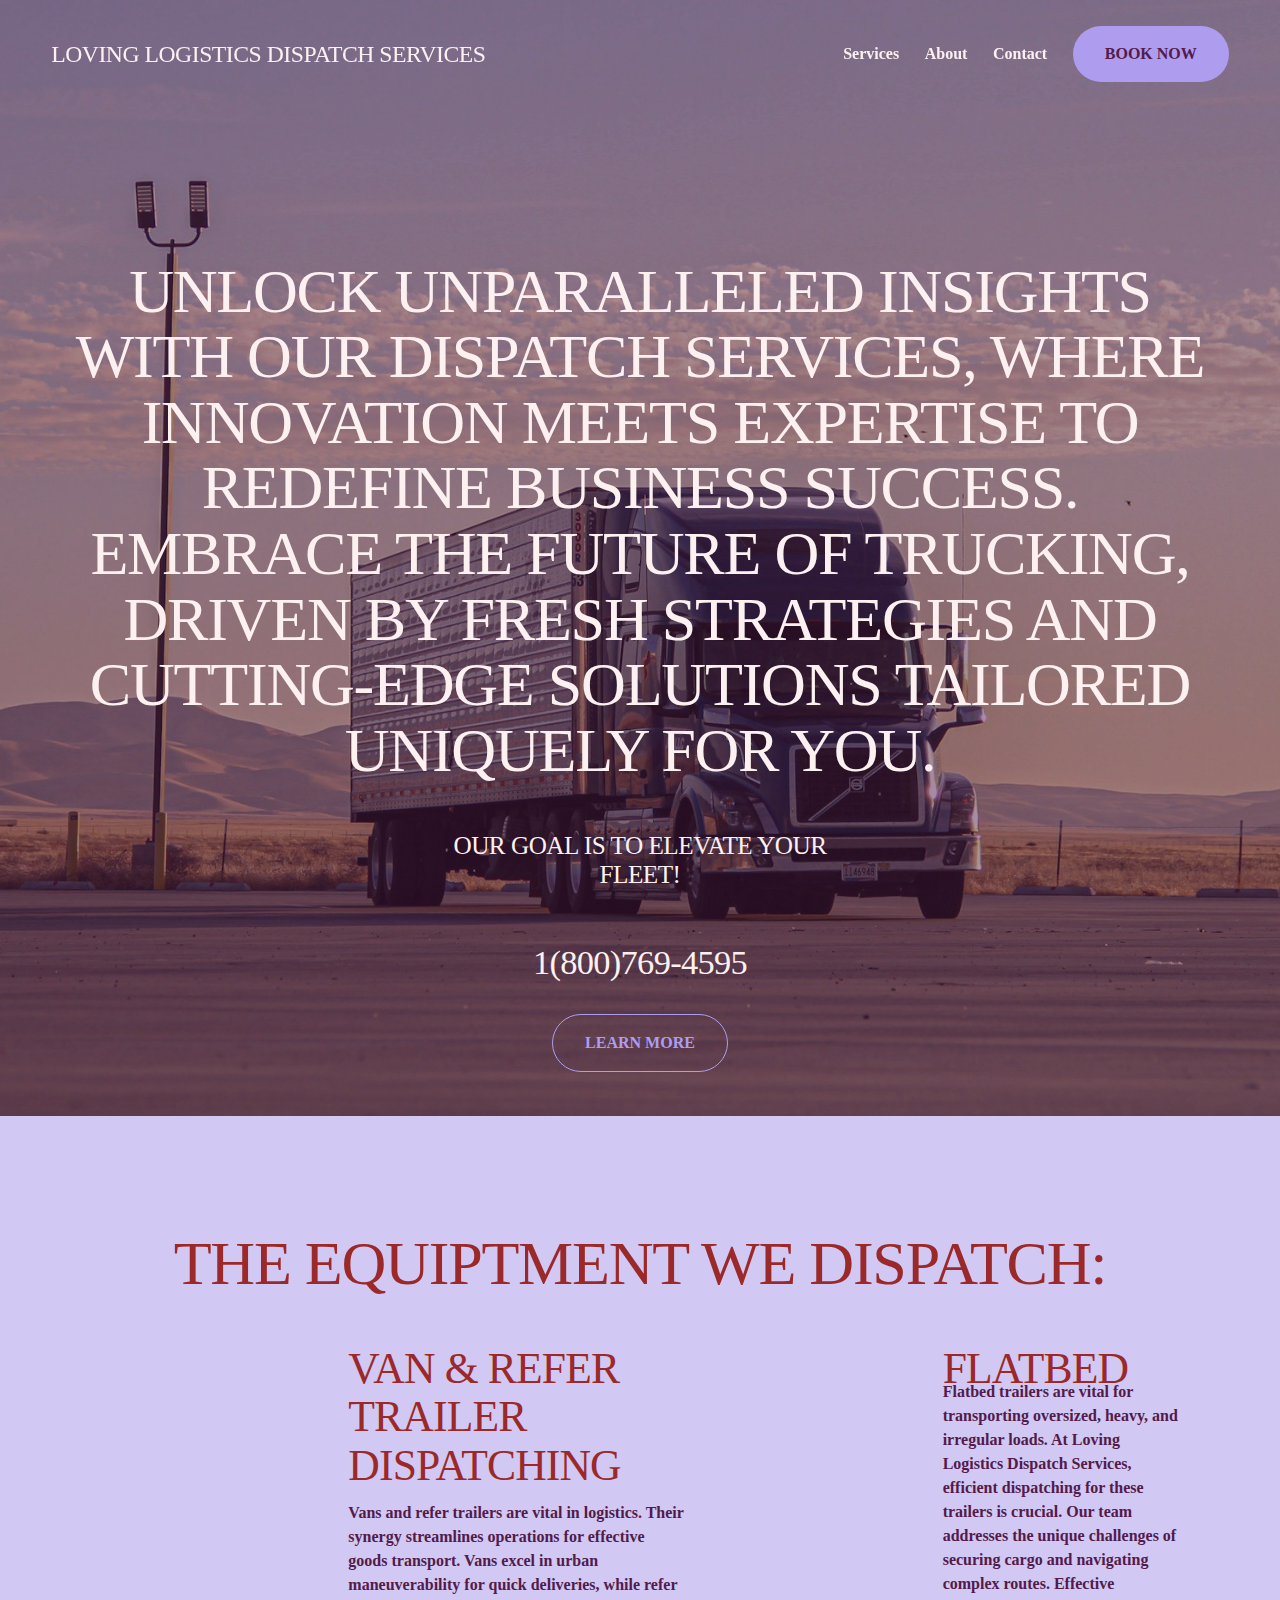
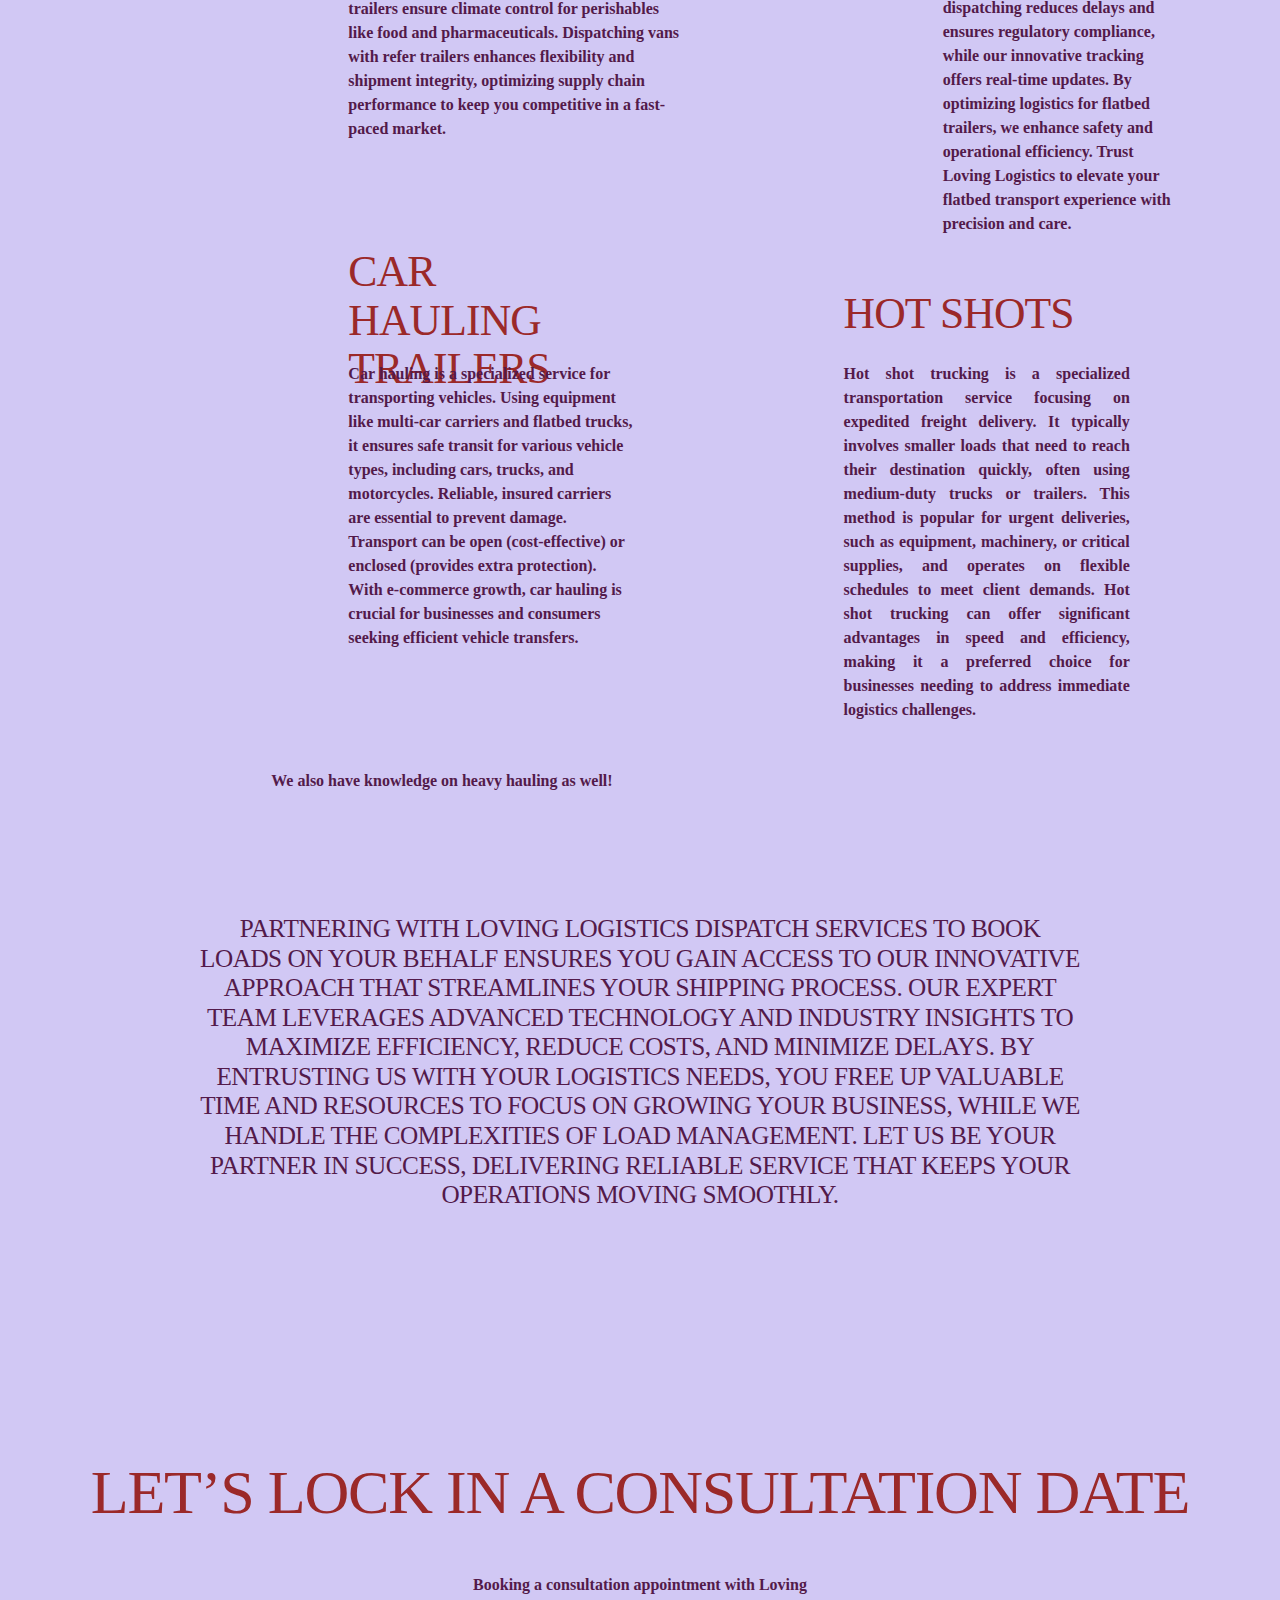
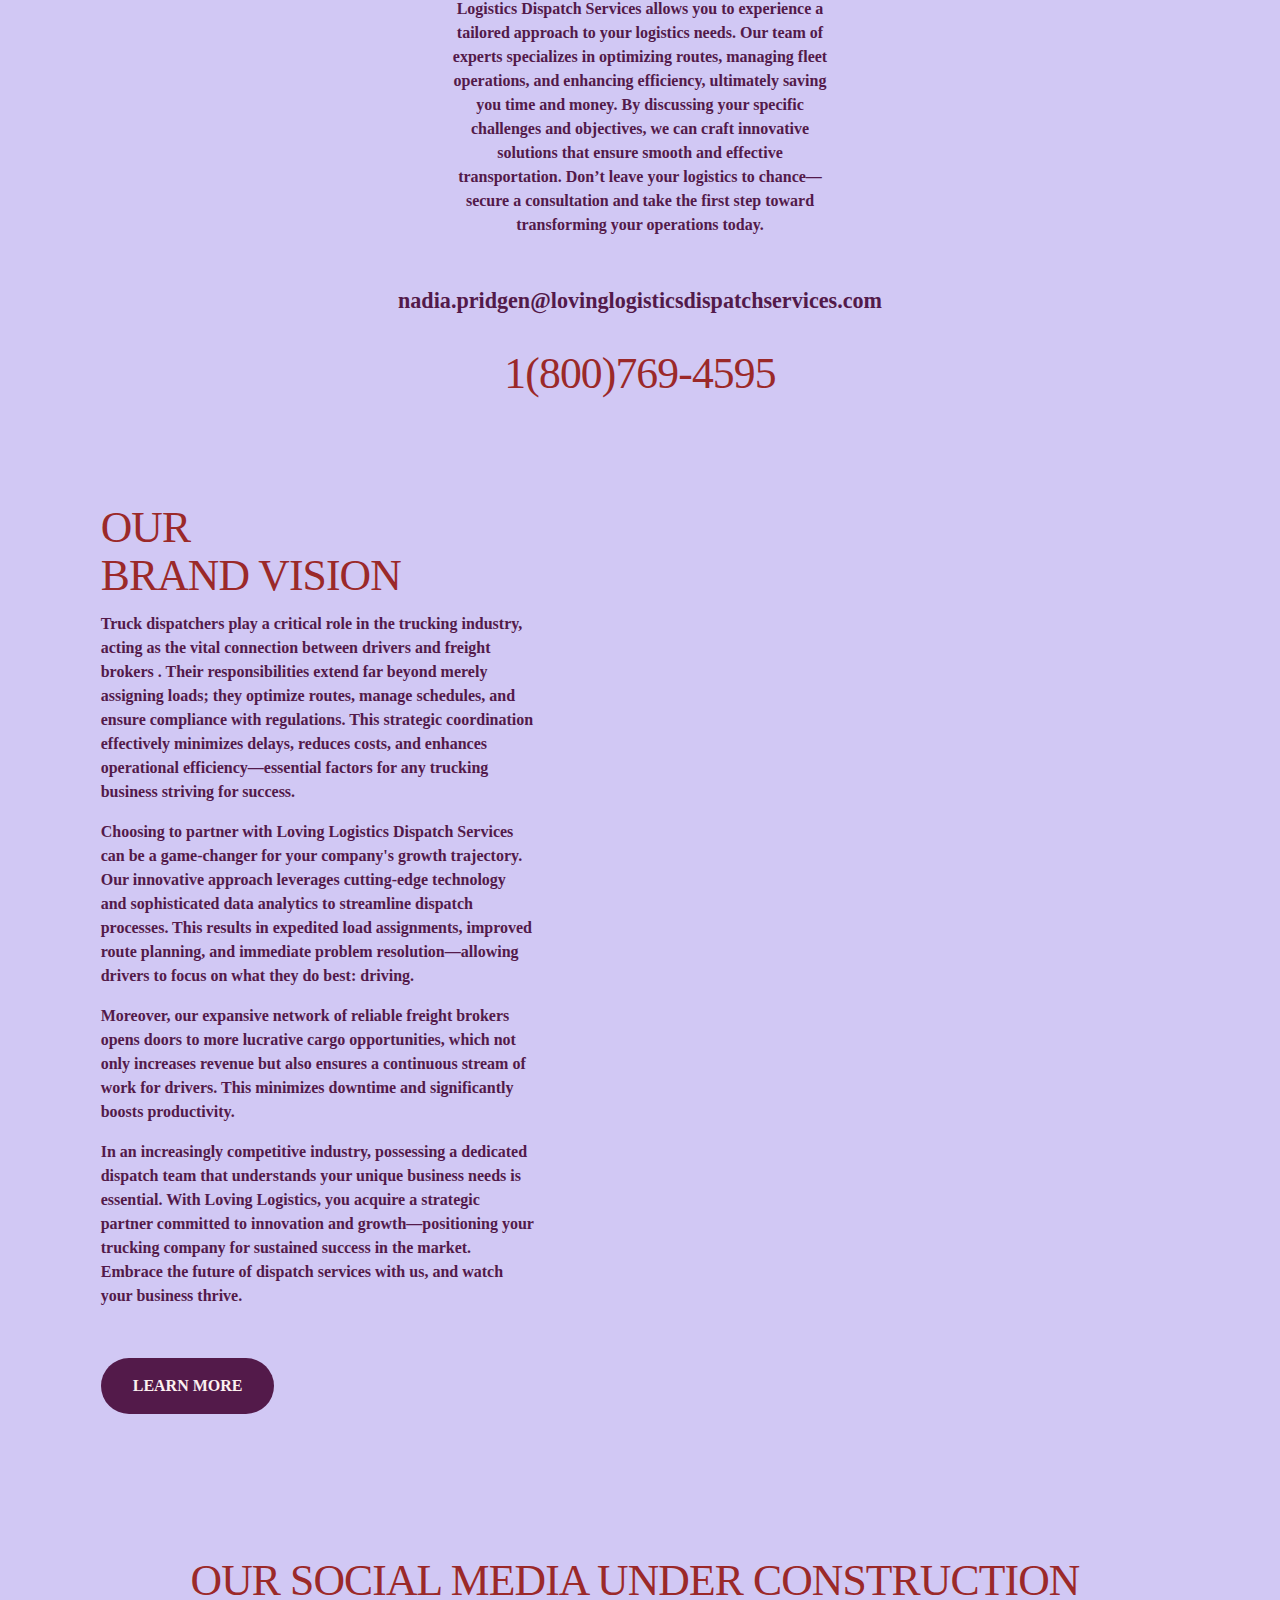
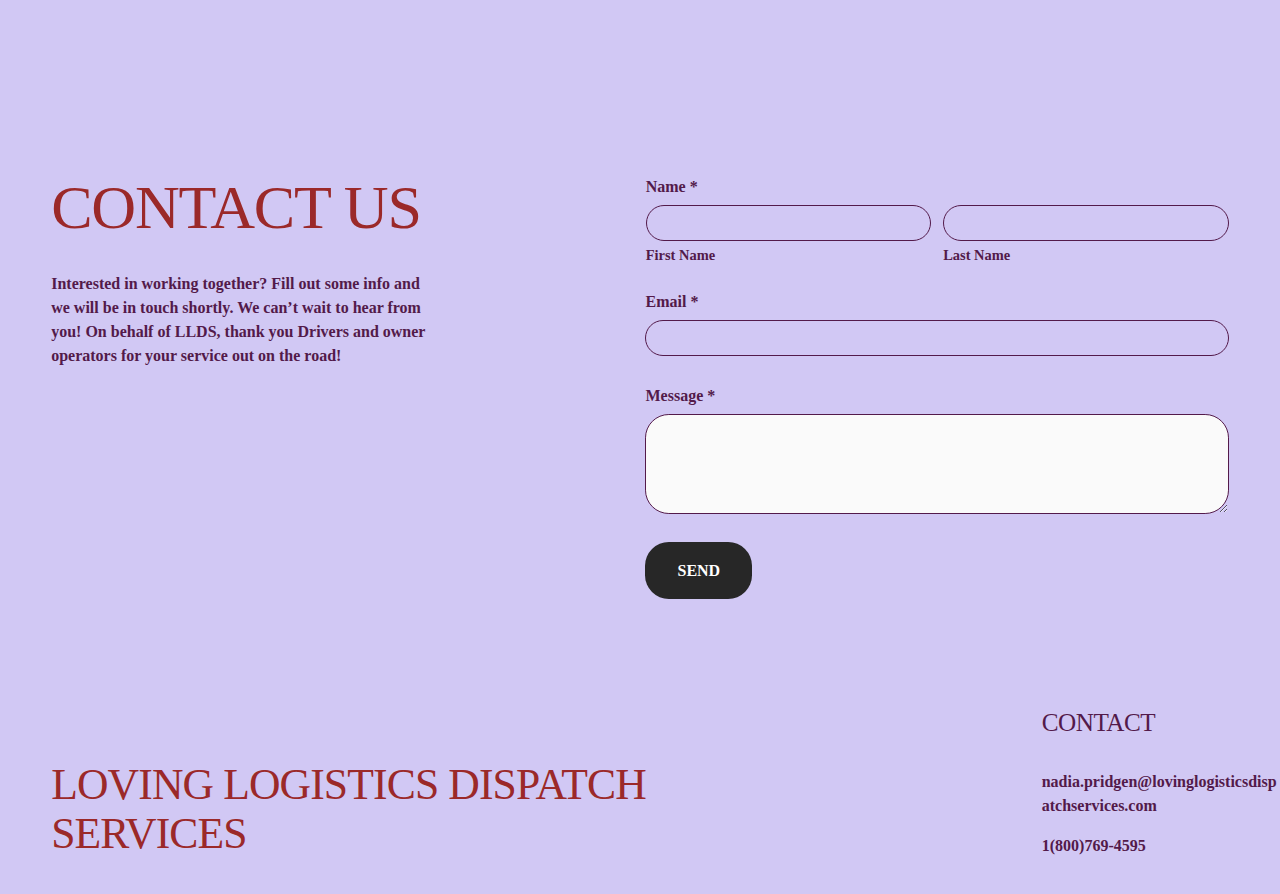
==== index.html @ 5973dc6e "loving logisitcs github pages deployment" ====
﻿<!doctype html>
<html xmlns:og="http://opengraphprotocol.org/schema/" xmlns:fb="http://www.facebook.com/2008/fbml" lang="en-US">
  <head>
    <meta http-equiv="X-UA-Compatible" content="IE=edge,chrome=1">
    <meta name="viewport" content="width=device-width, initial-scale=1">
    <!-- This is Squarespace. --><!-- lovinglogisticsds -->
<!-- Removed by WebCopy --><!--<base href="">--><!-- Removed by WebCopy -->
<meta charset="utf-8">
<title>Elevate your Fleet with Loving Logistics Dispatch Services! Schedule your free consultation today!</title>
<!-- <meta http-equiv="Accept-CH" content="Sec-CH-UA-Platform-Version, Sec-CH-UA-Model"><link rel="icon" type="image/x-icon" href="universal/default-favicon.ico"> -->
<link rel="canonical" href="index.htm">
<meta property="og:site_name" content="Loving Logistics Dispatch Services">
<meta property="og:title" content="Elevate your Fleet with Loving Logistics Dispatch Services! Schedule your free consultation today!">
<meta property="og:url" content="https://www.lovinglogisticsdispatchservices.com">
<meta property="og:type" content="website">
<meta property="og:description" content="North Carolina based freight agent. GROW YOUR FLEET WITH PEACE OF MIND! Dispatching for: vans, refer, flatbeds, hot shots, rgn, DD, LB, car haulers, and box trucks. LO's: Charlotte Truck dispatcher, Raleigh dispatcher, Atlanta dispatcher, Nashville dispatcher, Chicago dispatcher, Memphis dispatcher.">
<meta itemprop="name" content="Elevate your Fleet with Loving Logistics Dispatch Services! Schedule your free consultation today!">
<meta itemprop="url" content="https://www.lovinglogisticsdispatchservices.com">
<meta itemprop="description" content="North Carolina based freight agent. GROW YOUR FLEET WITH PEACE OF MIND! Dispatching for: vans, refer, flatbeds, hot shots, rgn, DD, LB, car haulers, and box trucks. LO's: Charlotte Truck dispatcher, Raleigh dispatcher, Atlanta dispatcher, Nashville dispatcher, Chicago dispatcher, Memphis dispatcher.">
<meta name="twitter:title" content="Elevate your Fleet with Loving Logistics Dispatch Services! Schedule your free consultation today!">
<meta name="twitter:url" content="https://www.lovinglogisticsdispatchservices.com">
<meta name="twitter:card" content="summary">
<meta name="twitter:description" content="North Carolina based freight agent. GROW YOUR FLEET WITH PEACE OF MIND! Dispatching for: vans, refer, flatbeds, hot shots, rgn, DD, LB, car haulers, and box trucks. LO's: Charlotte Truck dispatcher, Raleigh dispatcher, Atlanta dispatcher, Nashville dispatcher, Chicago dispatcher, Memphis dispatcher.">
<meta name="description" content="North Carolina based freight agent. GROW YOUR FLEET WITH PEACE OF MIND! 
Dispatching for: vans, refer, flatbeds, hot shots, rgn, DD, LB, car 
haulers, and box trucks. LO's: Charlotte Truck dispatcher, Raleigh 
dispatcher, Atlanta dispatcher, Nashville dispatcher, Chicago dispatcher, 
Memphis dispatcher. Cleveland dispatcher, Greensboro dispatcher. For Owner 
Operators who want to maximize their profit!">
<link rel="preconnect" href="index-1.htm">
<link rel="preconnect" href="https://fonts.gstatic.com" crossorigin="">
<link rel="stylesheet" type="text/css" href="css2?family=Archivo+Black:wght@400&family=Space+Grotesk:wght@600;700">
<script type="text/javascript" crossorigin="anonymous" defer="true" nomodule="nomodule" src="%40sqs/polyfiller/1.6/legacy.js"></script>
<script type="text/javascript" crossorigin="anonymous" defer="true" src="%40sqs/polyfiller/1.6/modern.js"></script>
<script type="text/javascript">SQUARESPACE_ROLLUPS = {};</script>
<script>(function(rollups, name) { if (!rollups[name]) { rollups[name] = {}; } rollups[name].js = ["//assets.squarespace.com/universal/scripts-compressed/extract-css-runtime-e5e5dba77ebf0534-min.en-US.js"]; })(SQUARESPACE_ROLLUPS, 'squarespace-extract_css_runtime');</script>
<script crossorigin="anonymous" src="universal/scripts-compressed/extract-css-runtime-e5e5dba77ebf0534-min.en-US.js" defer=""></script><script>(function(rollups, name) { if (!rollups[name]) { rollups[name] = {}; } rollups[name].js = ["//assets.squarespace.com/universal/scripts-compressed/extract-css-moment-js-vendor-b60fc53b12f6d6c5-min.en-US.js"]; })(SQUARESPACE_ROLLUPS, 'squarespace-extract_css_moment_js_vendor');</script>
<script crossorigin="anonymous" src="universal/scripts-compressed/extract-css-moment-js-vendor-b60fc53b12f6d6c5-min.en-US.js" defer=""></script><script>(function(rollups, name) { if (!rollups[name]) { rollups[name] = {}; } rollups[name].js = ["//assets.squarespace.com/universal/scripts-compressed/cldr-resource-pack-762484dbd1ea8f81-min.en-US.js"]; })(SQUARESPACE_ROLLUPS, 'squarespace-cldr_resource_pack');</script>
<script crossorigin="anonymous" src="universal/scripts-compressed/cldr-resource-pack-762484dbd1ea8f81-min.en-US.js" defer=""></script><script>(function(rollups, name) { if (!rollups[name]) { rollups[name] = {}; } rollups[name].js = ["//assets.squarespace.com/universal/scripts-compressed/common-vendors-stable-51880dc0d7a0158c-min.en-US.js"]; })(SQUARESPACE_ROLLUPS, 'squarespace-common_vendors_stable');</script>
<script crossorigin="anonymous" src="universal/scripts-compressed/common-vendors-stable-51880dc0d7a0158c-min.en-US.js" defer=""></script><script>(function(rollups, name) { if (!rollups[name]) { rollups[name] = {}; } rollups[name].js = ["//assets.squarespace.com/universal/scripts-compressed/common-vendors-a9d1969bd14c43e7-min.en-US.js"]; })(SQUARESPACE_ROLLUPS, 'squarespace-common_vendors');</script>
<script crossorigin="anonymous" src="universal/scripts-compressed/common-vendors-a9d1969bd14c43e7-min.en-US.js" defer=""></script><script>(function(rollups, name) { if (!rollups[name]) { rollups[name] = {}; } rollups[name].js = ["//assets.squarespace.com/universal/scripts-compressed/common-d86714ff76467d36-min.en-US.js"]; })(SQUARESPACE_ROLLUPS, 'squarespace-common');</script>
<script crossorigin="anonymous" src="universal/scripts-compressed/common-d86714ff76467d36-min.en-US.js" defer=""></script><script>(function(rollups, name) { if (!rollups[name]) { rollups[name] = {}; } rollups[name].js = ["//assets.squarespace.com/universal/scripts-compressed/user-account-core-eebed489b5886bdc-min.en-US.js"]; })(SQUARESPACE_ROLLUPS, 'squarespace-user_account_core');</script>
<script crossorigin="anonymous" src="universal/scripts-compressed/user-account-core-eebed489b5886bdc-min.en-US.js" defer=""></script><script>(function(rollups, name) { if (!rollups[name]) { rollups[name] = {}; } rollups[name].css = ["//assets.squarespace.com/universal/styles-compressed/user-account-core-32dec2abb821f895-min.en-US.css"]; })(SQUARESPACE_ROLLUPS, 'squarespace-user_account_core');</script>
<link rel="stylesheet" type="text/css" href="universal/styles-compressed/user-account-core-32dec2abb821f895-min.en-US.css"><script>(function(rollups, name) { if (!rollups[name]) { rollups[name] = {}; } rollups[name].js = ["//assets.squarespace.com/universal/scripts-compressed/performance-df5b3bdda120aa53-min.en-US.js"]; })(SQUARESPACE_ROLLUPS, 'squarespace-performance');</script>
<script crossorigin="anonymous" src="universal/scripts-compressed/performance-df5b3bdda120aa53-min.en-US.js" defer=""></script><script data-name="static-context">Static = window.Static || {}; Static.SQUARESPACE_CONTEXT = {"betaFeatureFlags":["scripts_defer","i18n_beta_website_locales","contacts_and_campaigns_redesign","collection_typename_switching","campaigns_thumbnail_layout","override_block_styles","campaigns_import_discounts","marketing_landing_page","campaigns_new_image_layout_picker","campaigns_discount_section_in_automations","new_stacked_index","themes","marketing_automations","campaigns_discount_section_in_blasts","supports_versioned_template_assets","nested_categories","member_areas_feature"],"facebookAppId":"314192535267336","facebookApiVersion":"v6.0","rollups":{"squarespace-announcement-bar":{"js":"//assets.squarespace.com/universal/scripts-compressed/announcement-bar-41e922452932fdee-min.en-US.js"},"squarespace-audio-player":{"css":"//assets.squarespace.com/universal/styles-compressed/audio-player-5d864aadea1060d1-min.en-US.css","js":"//assets.squarespace.com/universal/scripts-compressed/audio-player-238e5712264aa26a-min.en-US.js"},"squarespace-blog-collection-list":{"css":"//assets.squarespace.com/universal/styles-compressed/blog-collection-list-b4046463b72f34e2-min.en-US.css","js":"//assets.squarespace.com/universal/scripts-compressed/blog-collection-list-c6071ffd958d2218-min.en-US.js"},"squarespace-calendar-block-renderer":{"css":"//assets.squarespace.com/universal/styles-compressed/calendar-block-renderer-b72d08ba4421f5a0-min.en-US.css","js":"//assets.squarespace.com/universal/scripts-compressed/calendar-block-renderer-546a7d899814c28a-min.en-US.js"},"squarespace-chartjs-helpers":{"css":"//assets.squarespace.com/universal/styles-compressed/chartjs-helpers-96b256171ee039c1-min.en-US.css","js":"//assets.squarespace.com/universal/scripts-compressed/chartjs-helpers-a12c0a19f05e28c5-min.en-US.js"},"squarespace-comments":{"css":"//assets.squarespace.com/universal/styles-compressed/comments-01eecf660cca1c8d-min.en-US.css","js":"//assets.squarespace.com/universal/scripts-compressed/comments-966159cb5f10d985-min.en-US.js"},"squarespace-custom-css-popup":{"css":"//assets.squarespace.com/universal/styles-compressed/custom-css-popup-3c490ed266ae1092-min.en-US.css","js":"//assets.squarespace.com/universal/scripts-compressed/custom-css-popup-ad98d99097ad0228-min.en-US.js"},"squarespace-dialog":{"css":"//assets.squarespace.com/universal/styles-compressed/dialog-f9093f2d526b94df-min.en-US.css","js":"//assets.squarespace.com/universal/scripts-compressed/dialog-57478720fdeb93fb-min.en-US.js"},"squarespace-events-collection":{"css":"//assets.squarespace.com/universal/styles-compressed/events-collection-b72d08ba4421f5a0-min.en-US.css","js":"//assets.squarespace.com/universal/scripts-compressed/events-collection-ccd3fdf2be7cd07c-min.en-US.js"},"squarespace-form-rendering-utils":{"js":"//assets.squarespace.com/universal/scripts-compressed/form-rendering-utils-effc7486c1da0c47-min.en-US.js"},"squarespace-forms":{"css":"//assets.squarespace.com/universal/styles-compressed/forms-0afd3c6ac30bbab1-min.en-US.css","js":"//assets.squarespace.com/universal/scripts-compressed/forms-8fa57e72487747da-min.en-US.js"},"squarespace-gallery-collection-list":{"css":"//assets.squarespace.com/universal/styles-compressed/gallery-collection-list-b4046463b72f34e2-min.en-US.css","js":"//assets.squarespace.com/universal/scripts-compressed/gallery-collection-list-679afd077ff3f7c2-min.en-US.js"},"squarespace-image-zoom":{"css":"//assets.squarespace.com/universal/styles-compressed/image-zoom-b4046463b72f34e2-min.en-US.css","js":"//assets.squarespace.com/universal/scripts-compressed/image-zoom-dafcdbd63098eaa4-min.en-US.js"},"squarespace-pinterest":{"css":"//assets.squarespace.com/universal/styles-compressed/pinterest-b4046463b72f34e2-min.en-US.css","js":"//assets.squarespace.com/universal/scripts-compressed/pinterest-1617dd755866c681-min.en-US.js"},"squarespace-popup-overlay":{"css":"//assets.squarespace.com/universal/styles-compressed/popup-overlay-b742b752f5880972-min.en-US.css","js":"//assets.squarespace.com/universal/scripts-compressed/popup-overlay-2376588672ae9d9d-min.en-US.js"},"squarespace-product-quick-view":{"css":"//assets.squarespace.com/universal/styles-compressed/product-quick-view-0ba5bac716923b8e-min.en-US.css","js":"//assets.squarespace.com/universal/scripts-compressed/product-quick-view-602b7fb400d53d46-min.en-US.js"},"squarespace-products-collection-item-v2":{"css":"//assets.squarespace.com/universal/styles-compressed/products-collection-item-v2-b4046463b72f34e2-min.en-US.css","js":"//assets.squarespace.com/universal/scripts-compressed/products-collection-item-v2-ff5e5b00a2f28d2d-min.en-US.js"},"squarespace-products-collection-list-v2":{"css":"//assets.squarespace.com/universal/styles-compressed/products-collection-list-v2-b4046463b72f34e2-min.en-US.css","js":"//assets.squarespace.com/universal/scripts-compressed/products-collection-list-v2-9def4fd21fbc2e65-min.en-US.js"},"squarespace-search-page":{"css":"//assets.squarespace.com/universal/styles-compressed/search-page-90a67fc09b9b32c6-min.en-US.css","js":"//assets.squarespace.com/universal/scripts-compressed/search-page-f503b6cc1ee5cd70-min.en-US.js"},"squarespace-search-preview":{"js":"//assets.squarespace.com/universal/scripts-compressed/search-preview-1ba431238c79e431-min.en-US.js"},"squarespace-simple-liking":{"css":"//assets.squarespace.com/universal/styles-compressed/simple-liking-701bf8bbc05ec6aa-min.en-US.css","js":"//assets.squarespace.com/universal/scripts-compressed/simple-liking-88804bebc1ef45f8-min.en-US.js"},"squarespace-social-buttons":{"css":"//assets.squarespace.com/universal/styles-compressed/social-buttons-95032e5fa98e47a5-min.en-US.css","js":"//assets.squarespace.com/universal/scripts-compressed/social-buttons-92fc7e17702378b8-min.en-US.js"},"squarespace-tourdates":{"css":"//assets.squarespace.com/universal/styles-compressed/tourdates-b4046463b72f34e2-min.en-US.css","js":"//assets.squarespace.com/universal/scripts-compressed/tourdates-d1a0fe02c249296f-min.en-US.js"},"squarespace-website-overlays-manager":{"css":"//assets.squarespace.com/universal/styles-compressed/website-overlays-manager-07ea5a4e004e6710-min.en-US.css","js":"//assets.squarespace.com/universal/scripts-compressed/website-overlays-manager-8f37d01b4584a142-min.en-US.js"}},"pageType":2,"website":{"id":"67b0e34d0fe538785b335a69","identifier":"lovinglogisticsds","websiteType":4,"contentModifiedOn":1739645773100,"cloneable":false,"hasBeenCloneable":false,"siteStatus":{},"language":"en-US","timeZone":"America/New_York","machineTimeZoneOffset":-14400000,"timeZoneOffset":-14400000,"timeZoneAbbr":"EDT","siteTitle":"Loving Logistics Dispatch Services","fullSiteTitle":"Elevate your Fleet with Loving Logistics Dispatch Services! Schedule your free consultation today!","siteDescription":"","location":{},"shareButtonOptions":{"3":true,"2":true,"6":true,"7":true,"4":true,"1":true,"8":true},"authenticUrl":"https://www.lovinglogisticsdispatchservices.com","internalUrl":"https://lovinglogisticsds.squarespace.com","baseUrl":"https://www.lovinglogisticsdispatchservices.com","primaryDomain":"www.lovinglogisticsdispatchservices.com","sslSetting":3,"isHstsEnabled":true,"typekitId":"","statsMigrated":false,"imageMetadataProcessingEnabled":false,"screenshotId":"ee8e9e56e0f9742c4d9609c11b2411378fd8a96090367f959accbf0d631d49fa","captchaSettings":{"enabledForDonations":false},"showOwnerLogin":false},"websiteSettings":{"id":"67b0e34d0fe538785b335a6c","websiteId":"67b0e34d0fe538785b335a69","subjects":[],"country":"US","state":"NC","simpleLikingEnabled":true,"popupOverlaySettings":{"style":1,"enabledPages":[]},"commentLikesAllowed":true,"commentAnonAllowed":true,"commentThreaded":true,"commentApprovalRequired":false,"commentAvatarsOn":true,"commentSortType":2,"commentFlagThreshold":0,"commentFlagsAllowed":true,"commentEnableByDefault":true,"commentDisableAfterDaysDefault":0,"disqusShortname":"","commentsEnabled":false,"businessHours":{},"storeSettings":{"returnPolicy":null,"termsOfService":null,"privacyPolicy":null,"expressCheckout":false,"continueShoppingLinkUrl":"/","useLightCart":false,"showNoteField":false,"shippingCountryDefaultValue":"US","billToShippingDefaultValue":false,"showShippingPhoneNumber":true,"isShippingPhoneRequired":false,"showBillingPhoneNumber":true,"isBillingPhoneRequired":false,"currenciesSupported":["USD","CAD","GBP","AUD","EUR","CHF","NOK","SEK","DKK","NZD","SGD","MXN","HKD","CZK","ILS","MYR","RUB","PHP","PLN","THB","BRL","ARS","COP","IDR","INR","JPY","ZAR"],"defaultCurrency":"USD","selectedCurrency":"USD","measurementStandard":1,"showCustomCheckoutForm":false,"checkoutPageMarketingOptInEnabled":true,"enableMailingListOptInByDefault":false,"sameAsRetailLocation":false,"merchandisingSettings":{"scarcityEnabledOnProductItems":false,"scarcityEnabledOnProductBlocks":false,"scarcityMessageType":"DEFAULT_SCARCITY_MESSAGE","scarcityThreshold":10,"multipleQuantityAllowedForServices":true,"restockNotificationsEnabled":false,"restockNotificationsMailingListSignUpEnabled":false,"relatedProductsEnabled":false,"relatedProductsOrdering":"random","soldOutVariantsDropdownDisabled":false,"productComposerOptedIn":false,"productComposerABTestOptedOut":false,"productReviewsEnabled":false},"minimumOrderSubtotalEnabled":false,"minimumOrderSubtotal":{"currency":"USD","value":"0.00"},"isLive":false,"multipleQuantityAllowedForServices":true},"useEscapeKeyToLogin":false,"ssBadgeType":1,"ssBadgePosition":4,"ssBadgeVisibility":1,"ssBadgeDevices":1,"pinterestOverlayOptions":{"mode":"disabled"},"ampEnabled":false,"userAccountsSettings":{"loginAllowed":true,"signupAllowed":true}},"cookieSettings":{"isCookieBannerEnabled":false,"isRestrictiveCookiePolicyEnabled":false,"cookieBannerText":"","cookieBannerTheme":"","cookieBannerVariant":"","cookieBannerPosition":"","cookieBannerCtaVariant":"","cookieBannerCtaText":"","cookieBannerAcceptType":"OPT_IN","cookieBannerOptOutCtaText":"","cookieBannerHasOptOut":false,"cookieBannerHasManageCookies":true,"cookieBannerManageCookiesLabel":"","cookieBannerSavedPreferencesText":"","cookieBannerSavedPreferencesLayout":"PILL"},"websiteCloneable":false,"collection":{"title":"Home","id":"67b0e57b4cd7762cdda1b5c1","fullUrl":"/","type":10,"permissionType":1},"subscribed":false,"appDomain":"squarespace.com","templateTweakable":true,"tweakJSON":{"form-use-theme-colors":"true","header-logo-height":"20px","header-mobile-logo-max-height":"30px","header-vert-padding":"2vw","header-width":"Inset","maxPageWidth":"1400px","pagePadding":"4vw","tweak-blog-alternating-side-by-side-image-aspect-ratio":"1:1 Square","tweak-blog-alternating-side-by-side-image-spacing":"6%","tweak-blog-alternating-side-by-side-meta-spacing":"20px","tweak-blog-alternating-side-by-side-primary-meta":"Categories","tweak-blog-alternating-side-by-side-read-more-spacing":"20px","tweak-blog-alternating-side-by-side-secondary-meta":"Date","tweak-blog-basic-grid-columns":"3","tweak-blog-basic-grid-image-aspect-ratio":"3:2 Standard","tweak-blog-basic-grid-image-spacing":"35px","tweak-blog-basic-grid-meta-spacing":"25px","tweak-blog-basic-grid-primary-meta":"Categories","tweak-blog-basic-grid-read-more-spacing":"20px","tweak-blog-basic-grid-secondary-meta":"Date","tweak-blog-item-custom-width":"50","tweak-blog-item-show-author-profile":"false","tweak-blog-item-width":"Medium","tweak-blog-masonry-columns":"2","tweak-blog-masonry-horizontal-spacing":"30px","tweak-blog-masonry-image-spacing":"20px","tweak-blog-masonry-meta-spacing":"20px","tweak-blog-masonry-primary-meta":"Categories","tweak-blog-masonry-read-more-spacing":"20px","tweak-blog-masonry-secondary-meta":"Date","tweak-blog-masonry-vertical-spacing":"30px","tweak-blog-side-by-side-image-aspect-ratio":"1:1 Square","tweak-blog-side-by-side-image-spacing":"6%","tweak-blog-side-by-side-meta-spacing":"20px","tweak-blog-side-by-side-primary-meta":"Categories","tweak-blog-side-by-side-read-more-spacing":"20px","tweak-blog-side-by-side-secondary-meta":"Date","tweak-blog-single-column-image-spacing":"50px","tweak-blog-single-column-meta-spacing":"30px","tweak-blog-single-column-primary-meta":"Categories","tweak-blog-single-column-read-more-spacing":"15px","tweak-blog-single-column-secondary-meta":"Date","tweak-events-stacked-show-thumbnails":"true","tweak-events-stacked-thumbnail-size":"3:2 Standard","tweak-fixed-header":"false","tweak-fixed-header-style":"Basic","tweak-global-animations-animation-curve":"ease","tweak-global-animations-animation-delay":"0.1s","tweak-global-animations-animation-duration":"0.1s","tweak-global-animations-animation-style":"fade","tweak-global-animations-animation-type":"none","tweak-global-animations-complexity-level":"detailed","tweak-global-animations-enabled":"false","tweak-portfolio-grid-basic-custom-height":"50","tweak-portfolio-grid-overlay-custom-height":"50","tweak-portfolio-hover-follow-acceleration":"10%","tweak-portfolio-hover-follow-animation-duration":"Fast","tweak-portfolio-hover-follow-animation-type":"Fade","tweak-portfolio-hover-follow-delimiter":"Bullet","tweak-portfolio-hover-follow-front":"false","tweak-portfolio-hover-follow-layout":"Inline","tweak-portfolio-hover-follow-size":"50","tweak-portfolio-hover-follow-text-spacing-x":"1.5","tweak-portfolio-hover-follow-text-spacing-y":"1.5","tweak-portfolio-hover-static-animation-duration":"Fast","tweak-portfolio-hover-static-animation-type":"Fade","tweak-portfolio-hover-static-delimiter":"Hyphen","tweak-portfolio-hover-static-front":"true","tweak-portfolio-hover-static-layout":"Inline","tweak-portfolio-hover-static-size":"50","tweak-portfolio-hover-static-text-spacing-x":"1.5","tweak-portfolio-hover-static-text-spacing-y":"1.5","tweak-portfolio-index-background-animation-duration":"Medium","tweak-portfolio-index-background-animation-type":"Fade","tweak-portfolio-index-background-custom-height":"50","tweak-portfolio-index-background-delimiter":"None","tweak-portfolio-index-background-height":"Large","tweak-portfolio-index-background-horizontal-alignment":"Center","tweak-portfolio-index-background-link-format":"Stacked","tweak-portfolio-index-background-persist":"false","tweak-portfolio-index-background-vertical-alignment":"Middle","tweak-portfolio-index-background-width":"Full","tweak-product-basic-item-click-action":"None","tweak-product-basic-item-gallery-aspect-ratio":"3:4 Three-Four (Vertical)","tweak-product-basic-item-gallery-design":"Slideshow","tweak-product-basic-item-gallery-width":"50%","tweak-product-basic-item-hover-action":"None","tweak-product-basic-item-image-spacing":"2vw","tweak-product-basic-item-image-zoom-factor":"2","tweak-product-basic-item-product-variant-display":"Dropdown","tweak-product-basic-item-thumbnail-placement":"Side","tweak-product-basic-item-variant-picker-layout":"Dropdowns","tweak-products-add-to-cart-button":"false","tweak-products-columns":"2","tweak-products-gutter-column":"2vw","tweak-products-gutter-row":"5vw","tweak-products-header-text-alignment":"Middle","tweak-products-image-aspect-ratio":"1:1 Square","tweak-products-image-text-spacing":"1.5vw","tweak-products-mobile-columns":"1","tweak-products-text-alignment":"Left","tweak-products-width":"Full","tweak-transparent-header":"true"},"templateId":"5c5a519771c10ba3470d8101","templateVersion":"7.1","pageFeatures":[1,2,4],"gmRenderKey":"QUl6YVN5Q0JUUk9xNkx1dkZfSUUxcjQ2LVQ0QWVUU1YtMGQ3bXk4","templateScriptsRootUrl":"https://static1.squarespace.com/static/vta/5c5a519771c10ba3470d8101/scripts/","impersonatedSession":false,"demoCollections":[{"collectionId":"66e86346573bfe12e1909ed1","deleted":true},{"collectionId":"66e8634a573bfe12e1909f91","deleted":true},{"collectionId":"66e8634c573bfe12e1909fb8","deleted":true},{"collectionId":"66e8634f573bfe12e190a061","deleted":true},{"collectionId":"66e86353573bfe12e190a0f5","deleted":true},{"collectionId":"66e86354573bfe12e190a118","deleted":true},{"collectionId":"66e871cd3fa8513c3404c05c","deleted":true}],"tzData":{"zones":[[-300,"US","E%sT",null]],"rules":{"US":[[1967,2006,null,"Oct","lastSun","2:00","0","S"],[1987,2006,null,"Apr","Sun>=1","2:00","1:00","D"],[2007,"max",null,"Mar","Sun>=8","2:00","1:00","D"],[2007,"max",null,"Nov","Sun>=1","2:00","0","S"]]}},"showAnnouncementBar":false,"recaptchaEnterpriseContext":{"recaptchaEnterpriseSiteKey":"6LdDFQwjAAAAAPigEvvPgEVbb7QBm-TkVJdDTlAv"},"i18nContext":{"timeZoneData":{"id":"America/New_York","name":"Eastern Time"}},"env":"PRODUCTION"};</script><script type="application/ld+json">{"url":"https://www.lovinglogisticsdispatchservices.com","name":"Loving Logistics Dispatch Services","description":"","@context":"http://schema.org","@type":"WebSite"}</script><script type="application/ld+json">{"address":"","openingHours":"","@context":"http://schema.org","@type":"LocalBusiness"}</script><link rel="stylesheet" type="text/css" href="static/versioned-site-css/67b0e34d0fe538785b335a69/4/5c5a519771c10ba3470d8101/67b0e34d0fe538785b335a71/1615/site.css"><script>Static.COOKIE_BANNER_CAPABLE = true;</script>
<!-- End of Squarespace Headers -->
    <link rel="stylesheet" type="text/css" href="static/vta/5c5a519771c10ba3470d8101/versioned-assets/1739381320286-8FJE7NMLDZWANM5PXDLU/static.css">
  </head>

  <body id="collection-67b0e57b4cd7762cdda1b5c1" class="
      primary-button-style-solid primary-button-shape-pill secondary-button-style-outline secondary-button-shape-pill tertiary-button-style-outline tertiary-button-shape-underline form-use-theme-colors form-field-style-outline form-field-shape-pill form-field-border-all form-field-checkbox-type-icon form-field-checkbox-fill-outline form-field-checkbox-color-inverted form-field-checkbox-shape-rounded form-field-checkbox-layout-fit form-field-radio-type-icon form-field-radio-fill-outline form-field-radio-color-inverted form-field-radio-shape-rounded form-field-radio-layout-fit form-field-survey-fill-outline form-field-survey-color-inverted form-field-survey-shape-rounded form-field-hover-focus-outline form-submit-button-style-label header-overlay-alignment-center header-width-inset tweak-transparent-header  tweak-fixed-header-style-basic tweak-blog-alternating-side-by-side-width-full tweak-blog-alternating-side-by-side-image-aspect-ratio-11-square tweak-blog-alternating-side-by-side-text-alignment-left tweak-blog-alternating-side-by-side-read-more-style-show tweak-blog-alternating-side-by-side-image-text-alignment-middle tweak-blog-alternating-side-by-side-delimiter-bullet tweak-blog-alternating-side-by-side-meta-position-top tweak-blog-alternating-side-by-side-primary-meta-categories tweak-blog-alternating-side-by-side-secondary-meta-date tweak-blog-alternating-side-by-side-excerpt-show tweak-blog-basic-grid-width-inset tweak-blog-basic-grid-image-aspect-ratio-32-standard tweak-blog-basic-grid-text-alignment-center tweak-blog-basic-grid-delimiter-bullet tweak-blog-basic-grid-image-placement-above tweak-blog-basic-grid-read-more-style-show tweak-blog-basic-grid-primary-meta-categories tweak-blog-basic-grid-secondary-meta-date tweak-blog-basic-grid-excerpt-show tweak-blog-item-width-medium tweak-blog-item-text-alignment-left tweak-blog-item-meta-position-above-title tweak-blog-item-show-categories tweak-blog-item-show-date   tweak-blog-item-delimiter-bullet tweak-blog-masonry-width-full tweak-blog-masonry-text-alignment-left tweak-blog-masonry-primary-meta-categories tweak-blog-masonry-secondary-meta-date tweak-blog-masonry-meta-position-top tweak-blog-masonry-read-more-style-show tweak-blog-masonry-delimiter-space tweak-blog-masonry-image-placement-above tweak-blog-masonry-excerpt-show tweak-blog-side-by-side-width-full tweak-blog-side-by-side-image-placement-left tweak-blog-side-by-side-image-aspect-ratio-11-square tweak-blog-side-by-side-primary-meta-categories tweak-blog-side-by-side-secondary-meta-date tweak-blog-side-by-side-meta-position-top tweak-blog-side-by-side-text-alignment-left tweak-blog-side-by-side-image-text-alignment-middle tweak-blog-side-by-side-read-more-style-show tweak-blog-side-by-side-delimiter-bullet tweak-blog-side-by-side-excerpt-show tweak-blog-single-column-width-full tweak-blog-single-column-text-alignment-left tweak-blog-single-column-image-placement-above tweak-blog-single-column-delimiter-bullet tweak-blog-single-column-read-more-style-show tweak-blog-single-column-primary-meta-categories tweak-blog-single-column-secondary-meta-date tweak-blog-single-column-meta-position-top tweak-blog-single-column-content-full-post tweak-events-stacked-width-full tweak-events-stacked-height-large  tweak-events-stacked-show-thumbnails tweak-events-stacked-thumbnail-size-32-standard tweak-events-stacked-date-style-with-text tweak-events-stacked-show-time tweak-events-stacked-show-location  tweak-events-stacked-show-excerpt   tweak-global-animations-complexity-level-detailed tweak-global-animations-animation-style-fade tweak-global-animations-animation-type-none tweak-global-animations-animation-curve-ease tweak-portfolio-grid-basic-width-full tweak-portfolio-grid-basic-height-large tweak-portfolio-grid-basic-image-aspect-ratio-11-square tweak-portfolio-grid-basic-text-alignment-left tweak-portfolio-grid-basic-hover-effect-fade tweak-portfolio-grid-overlay-width-full tweak-portfolio-grid-overlay-height-large tweak-portfolio-grid-overlay-image-aspect-ratio-11-square tweak-portfolio-grid-overlay-text-placement-center tweak-portfolio-grid-overlay-show-text-after-hover tweak-portfolio-index-background-link-format-stacked tweak-portfolio-index-background-width-full tweak-portfolio-index-background-height-large  tweak-portfolio-index-background-vertical-alignment-middle tweak-portfolio-index-background-horizontal-alignment-center tweak-portfolio-index-background-delimiter-none tweak-portfolio-index-background-animation-type-fade tweak-portfolio-index-background-animation-duration-medium tweak-portfolio-hover-follow-layout-inline  tweak-portfolio-hover-follow-delimiter-bullet tweak-portfolio-hover-follow-animation-type-fade tweak-portfolio-hover-follow-animation-duration-fast tweak-portfolio-hover-static-layout-inline tweak-portfolio-hover-static-front tweak-portfolio-hover-static-delimiter-hyphen tweak-portfolio-hover-static-animation-type-fade tweak-portfolio-hover-static-animation-duration-fast tweak-product-basic-item-product-variant-display-dropdown tweak-product-basic-item-product-subscription-display-radio tweak-product-basic-item-product-subscription-border-shape-square tweak-product-basic-item-width-full tweak-product-basic-item-gallery-aspect-ratio-34-three-four-vertical tweak-product-basic-item-text-alignment-left tweak-product-basic-item-navigation-breadcrumbs tweak-product-basic-item-description-position-below-price tweak-product-basic-item-description-position-mobile-below-add-to-cart-button tweak-product-basic-item-content-alignment-center tweak-product-basic-item-gallery-design-slideshow tweak-product-basic-item-gallery-placement-left tweak-product-basic-item-thumbnail-placement-side tweak-product-basic-item-click-action-none tweak-product-basic-item-hover-action-none tweak-product-basic-item-variant-picker-layout-dropdowns tweak-product-basic-item-add-to-cart-standalone tweak-product-basic-item-add-to-cart-mobile-standalone tweak-products-width-full tweak-products-image-aspect-ratio-11-square tweak-products-text-alignment-left  tweak-products-price-show tweak-products-nested-category-type-top  tweak-products-header-text-alignment-middle tweak-products-breadcrumbs image-block-poster-text-alignment-left image-block-card-content-position-center image-block-card-text-alignment-left image-block-overlap-content-position-center image-block-overlap-text-alignment-left image-block-collage-content-position-center image-block-collage-text-alignment-left image-block-stack-text-alignment-left hide-opentable-icons opentable-style-dark tweak-product-quick-view-button-style-floating tweak-product-quick-view-button-position-bottom tweak-product-quick-view-lightbox-excerpt-display-truncate tweak-product-quick-view-lightbox-show-arrows tweak-product-quick-view-lightbox-show-close-button tweak-product-quick-view-lightbox-controls-weight-light native-currency-code-usd collection-67b0e57b4cd7762cdda1b5c1 collection-type-page collection-layout-default homepage mobile-style-available sqs-seven-one
      
        
          
            
              
            
          
        
      
    " tabindex="-1">
    <div id="siteWrapper" class="clearfix site-wrapper">
      
        <div id="floatingCart" class="floating-cart hidden">
          <a href="cart.html" class="icon icon--stroke icon--fill icon--cart sqs-custom-cart">
            <span class="Cart-inner">
              



  <svg class="icon icon--cart" width="144" height="125" viewbox="0 0 144 125">
<path d="M4.69551 0.000432948C2.10179 0.000432948 0 2.09856 0 4.68769C0 7.27686 2.10183 9.37496 4.69551 9.37496H23.43C31.2022 28.5892 38.8567 47.8378 46.5654 67.089L39.4737 84.129C38.8799 85.5493 39.0464 87.2634 39.905 88.5418C40.7622 89.8216 42.2856 90.6283 43.8271 90.6232H122.088C124.568 90.658 126.85 88.4129 126.85 85.9359C126.85 83.4589 124.569 81.214 122.088 81.2487H50.8702L54.9305 71.5802L130.306 65.5745C132.279 65.4199 134.064 63.8849 134.512 61.9608L143.903 21.337C144.518 18.6009 142.114 15.6147 139.306 15.624H36.0522L30.9654 2.92939C30.2682 1.21146 28.4698 0 26.612 0L4.69551 0.000432948ZM39.8152 24.9999H133.385L126.097 56.5426L54.7339 62.2067L39.8152 24.9999ZM59.4777 93.75C50.8885 93.75 43.8252 100.801 43.8252 109.375C43.8252 117.949 50.8885 125 59.4777 125C68.0669 125 75.1301 117.949 75.1301 109.375C75.1301 100.801 68.0669 93.75 59.4777 93.75ZM106.433 93.75C97.8436 93.75 90.7803 100.801 90.7803 109.375C90.7803 117.949 97.8436 125 106.433 125C115.022 125 122.085 117.949 122.085 109.375C122.085 100.801 115.022 93.75 106.433 93.75ZM59.4777 103.125C62.9906 103.125 65.7378 105.867 65.7378 109.374C65.7378 112.88 62.9905 115.623 59.4777 115.623C55.9647 115.623 53.2175 112.88 53.2175 109.374C53.2175 105.867 55.9649 103.125 59.4777 103.125ZM106.433 103.125C109.946 103.125 112.693 105.867 112.693 109.374C112.693 112.88 109.946 115.623 106.433 115.623C102.92 115.623 100.173 112.88 100.173 109.374C100.173 105.867 102.92 103.125 106.433 103.125Z"></path>
</svg>


              <div class="legacy-cart icon-cart-quantity">
                <span class="sqs-cart-quantity">0</span>
              </div>
            </span>
          </a>
        </div>
      

      












  <header data-test="header" id="header" class="
      
        
          black
        
      
      header theme-col--primary
    " data-section-theme="black" data-controller="Header" data-current-styles="{
&quot;layout&quot;: &quot;navRight&quot;,
&quot;action&quot;: {
&quot;href&quot;: &quot;/appointments&quot;,
&quot;buttonText&quot;: &quot;Book now&quot;,
&quot;newWindow&quot;: false
},
&quot;showSocial&quot;: false,
&quot;socialOptions&quot;: {
&quot;socialBorderShape&quot;: &quot;none&quot;,
&quot;socialBorderStyle&quot;: &quot;outline&quot;,
&quot;socialBorderThickness&quot;: {
&quot;unit&quot;: &quot;px&quot;,
&quot;value&quot;: 1.0
}
},
&quot;menuOverlayAnimation&quot;: &quot;fade&quot;,
&quot;cartStyle&quot;: &quot;text&quot;,
&quot;cartText&quot;: &quot;Cart&quot;,
&quot;showEmptyCartState&quot;: false,
&quot;cartOptions&quot;: {
&quot;iconType&quot;: &quot;stroke-9&quot;,
&quot;cartBorderShape&quot;: &quot;none&quot;,
&quot;cartBorderStyle&quot;: &quot;outline&quot;,
&quot;cartBorderThickness&quot;: {
&quot;unit&quot;: &quot;px&quot;,
&quot;value&quot;: 1.0
}
},
&quot;showButton&quot;: true,
&quot;showCart&quot;: false,
&quot;showAccountLogin&quot;: false,
&quot;headerStyle&quot;: &quot;dynamic&quot;,
&quot;languagePicker&quot;: {
&quot;enabled&quot;: false,
&quot;iconEnabled&quot;: false,
&quot;iconType&quot;: &quot;globe&quot;,
&quot;flagShape&quot;: &quot;shiny&quot;,
&quot;languageFlags&quot;: [ ]
},
&quot;iconOptions&quot;: {
&quot;dropdownThickness&quot;: {
&quot;unit&quot;: &quot;px&quot;,
&quot;value&quot;: 1.0
},
&quot;endcapType&quot;: &quot;square&quot;,
&quot;desktopDropdownIconOptions&quot;: {
&quot;spacing&quot;: {
&quot;unit&quot;: &quot;px&quot;,
&quot;value&quot;: 8.0
},
&quot;folderDropdownIcon&quot;: &quot;none&quot;,
&quot;languagePickerIcon&quot;: &quot;openArrowHead&quot;
},
&quot;mobileDropdownIconOptions&quot;: {
&quot;spacing&quot;: {
&quot;unit&quot;: &quot;px&quot;,
&quot;value&quot;: 8.0
},
&quot;folderDropdownIcon&quot;: &quot;openArrowHead&quot;,
&quot;languagePickerIcon&quot;: &quot;openArrowHead&quot;
}
},
&quot;mobileOptions&quot;: {
&quot;layout&quot;: &quot;logoLeftNavRight&quot;,
&quot;menuIconOptions&quot;: {
&quot;style&quot;: &quot;doubleLineHamburger&quot;,
&quot;thickness&quot;: {
&quot;unit&quot;: &quot;px&quot;,
&quot;value&quot;: 1.0
}
}
},
&quot;solidOptions&quot;: {
&quot;headerOpacity&quot;: {
&quot;unit&quot;: &quot;%&quot;,
&quot;value&quot;: 100.0
},
&quot;blurBackground&quot;: {
&quot;enabled&quot;: false,
&quot;blurRadius&quot;: {
&quot;unit&quot;: &quot;px&quot;,
&quot;value&quot;: 12.0
}
}
},
&quot;gradientOptions&quot;: {
&quot;gradientType&quot;: &quot;faded&quot;,
&quot;headerOpacity&quot;: {
&quot;unit&quot;: &quot;%&quot;,
&quot;value&quot;: 90.0
},
&quot;blurBackground&quot;: {
&quot;enabled&quot;: false,
&quot;blurRadius&quot;: {
&quot;unit&quot;: &quot;px&quot;,
&quot;value&quot;: 12.0
}
}
},
&quot;dropShadowOptions&quot;: {
&quot;enabled&quot;: false,
&quot;blur&quot;: {
&quot;unit&quot;: &quot;px&quot;,
&quot;value&quot;: 12.0
},
&quot;spread&quot;: {
&quot;unit&quot;: &quot;px&quot;,
&quot;value&quot;: 0.0
},
&quot;distance&quot;: {
&quot;unit&quot;: &quot;px&quot;,
&quot;value&quot;: 12.0
}
},
&quot;borderOptions&quot;: {
&quot;enabled&quot;: false,
&quot;position&quot;: &quot;allSides&quot;,
&quot;thickness&quot;: {
&quot;unit&quot;: &quot;px&quot;,
&quot;value&quot;: 4.0
}
},
&quot;showPromotedElement&quot;: false,
&quot;buttonVariant&quot;: &quot;primary&quot;,
&quot;blurBackground&quot;: {
&quot;enabled&quot;: false,
&quot;blurRadius&quot;: {
&quot;unit&quot;: &quot;px&quot;,
&quot;value&quot;: 12.0
}
},
&quot;headerOpacity&quot;: {
&quot;unit&quot;: &quot;%&quot;,
&quot;value&quot;: 100.0
}
}" data-section-id="header" data-header-style="dynamic" data-language-picker="{
&quot;enabled&quot;: false,
&quot;iconEnabled&quot;: false,
&quot;iconType&quot;: &quot;globe&quot;,
&quot;flagShape&quot;: &quot;shiny&quot;,
&quot;languageFlags&quot;: [ ]
}" data-first-focusable-element="" tabindex="-1" style="
      
      
      
      
      
      
    ">
    
<div class="sqs-announcement-bar-dropzone"></div>

    <div class="header-announcement-bar-wrapper">
      
      <a href="#page" class="header-skip-link sqs-button-element--primary">
        Skip to Content
      </a>
      


<style>
    @supports (-webkit-backdrop-filter: none) or (backdrop-filter: none) {
        .header-blur-background {
            
            
        }
    }
</style>
      <div class="header-border" data-header-style="dynamic" data-header-border="false" data-test="header-border" style="




"></div>
      <div class="header-dropshadow" data-header-style="dynamic" data-header-dropshadow="false" data-test="header-dropshadow" style=""></div>
      
      

      <div class='header-inner container--fluid
        
        
        
         header-mobile-layout-logo-left-nav-right
        
        
        
        
        
        
         header-layout-nav-right
        
        
        
        
        
        
        
        
        ' data-test="header-inner">
        <!-- Background -->
        <div class="header-background theme-bg--primary"></div>

        <div class="header-display-desktop" data-content-field="site-title">
          

          

          

          

          

          
          
            
            <!-- Social -->
            
          
            
            <!-- Title and nav wrapper -->
            <div class="header-title-nav-wrapper">
              

              

              
                
                <!-- Title -->
                
                  <div class="
                      header-title
                      
                    " data-animation-role="header-element">
                    
                      <div class="header-title-text">
                        <a id="site-title" href="index.htm" data-animation-role="header-element">Loving Logistics Dispatch Services</a>
                      </div>
                    
                    
                  </div>
                
              
                
                <!-- Nav -->
                <div class="header-nav">
                  <div class="header-nav-wrapper">
                    <nav class="header-nav-list">
                      


  
    <div class="header-nav-item header-nav-item--collection">
      <a href="services.html" data-animation-role="header-element">
        Services
      </a>
    </div>
  
  
  


  
    <div class="header-nav-item header-nav-item--collection">
      <a href="about.html" data-animation-role="header-element">
        About
      </a>
    </div>
  
  
  


  
    <div class="header-nav-item header-nav-item--collection">
      <a href="contact.html" data-animation-role="header-element">
        Contact
      </a>
    </div>
  
  
  



                    </nav>
                  </div>
                </div>
              
              
            </div>
          
            
            <!-- Actions -->
            <div class="header-actions header-actions--right">
              
                
              
              

              

            
            

              
              <div class="showOnMobile">
                
              </div>

              
              <div class="showOnDesktop">
                
              </div>

              
                <div class="header-actions-action header-actions-action--cta" data-animation-role="header-element">
                  <a class="btn btn--border theme-btn--primary-inverse sqs-button-element--primary" href="appointments.html">
                    Book now
                  </a>
                </div>
              
            </div>
          
            


<style>
  .top-bun, 
  .patty, 
  .bottom-bun {
    height: 1px;
  }
</style>

<!-- Burger -->
<div class="header-burger

  menu-overlay-has-visible-non-navigation-items


  
" data-animation-role="header-element">
  <button class="header-burger-btn burger" data-test="header-burger">
    <span hidden="" class="js-header-burger-open-title visually-hidden">Open Menu</span>
    <span hidden="" class="js-header-burger-close-title visually-hidden">Close Menu</span>
    <div class="burger-box">
      <div class="burger-inner header-menu-icon-doubleLineHamburger">
        <div class="top-bun"></div>
        <div class="patty"></div>
        <div class="bottom-bun"></div>
      </div>
    </div>
  </button>
</div>

          
          
          
          
          

        </div>
        <div class="header-display-mobile" data-content-field="site-title">
          
            
            <!-- Social -->
            
          
            
            <!-- Title and nav wrapper -->
            <div class="header-title-nav-wrapper">
              

              

              
                
                <!-- Title -->
                
                  <div class="
                      header-title
                      
                    " data-animation-role="header-element">
                    
                      <div class="header-title-text">
                        <a id="site-title" href="index.htm" data-animation-role="header-element">Loving Logistics Dispatch Services</a>
                      </div>
                    
                    
                  </div>
                
              
                
                <!-- Nav -->
                <div class="header-nav">
                  <div class="header-nav-wrapper">
                    <nav class="header-nav-list">
                      


  
    <div class="header-nav-item header-nav-item--collection">
      <a href="services.html" data-animation-role="header-element">
        Services
      </a>
    </div>
  
  
  


  
    <div class="header-nav-item header-nav-item--collection">
      <a href="about.html" data-animation-role="header-element">
        About
      </a>
    </div>
  
  
  


  
    <div class="header-nav-item header-nav-item--collection">
      <a href="contact.html" data-animation-role="header-element">
        Contact
      </a>
    </div>
  
  
  



                    </nav>
                  </div>
                </div>
              
              
            </div>
          
            
            <!-- Actions -->
            <div class="header-actions header-actions--right">
              
                
              
              

              

            
            

              
              <div class="showOnMobile">
                
              </div>

              
              <div class="showOnDesktop">
                
              </div>

              
                <div class="header-actions-action header-actions-action--cta" data-animation-role="header-element">
                  <a class="btn btn--border theme-btn--primary-inverse sqs-button-element--primary" href="appointments.html">
                    Book now
                  </a>
                </div>
              
            </div>
          
            


<style>
  .top-bun, 
  .patty, 
  .bottom-bun {
    height: 1px;
  }
</style>

<!-- Burger -->
<div class="header-burger

  menu-overlay-has-visible-non-navigation-items


  
" data-animation-role="header-element">
  <button class="header-burger-btn burger" data-test="header-burger">
    <span hidden="" class="js-header-burger-open-title visually-hidden">Open Menu</span>
    <span hidden="" class="js-header-burger-close-title visually-hidden">Close Menu</span>
    <div class="burger-box">
      <div class="burger-inner header-menu-icon-doubleLineHamburger">
        <div class="top-bun"></div>
        <div class="patty"></div>
        <div class="bottom-bun"></div>
      </div>
    </div>
  </button>
</div>

          
          
          
          
          
        </div>
      </div>
    </div>
    <!-- (Mobile) Menu Navigation -->
    <div class="header-menu header-menu--folder-list
      
      
      
      
      
      " data-section-theme="" data-current-styles="{
&quot;layout&quot;: &quot;navRight&quot;,
&quot;action&quot;: {
&quot;href&quot;: &quot;/appointments&quot;,
&quot;buttonText&quot;: &quot;Book now&quot;,
&quot;newWindow&quot;: false
},
&quot;showSocial&quot;: false,
&quot;socialOptions&quot;: {
&quot;socialBorderShape&quot;: &quot;none&quot;,
&quot;socialBorderStyle&quot;: &quot;outline&quot;,
&quot;socialBorderThickness&quot;: {
&quot;unit&quot;: &quot;px&quot;,
&quot;value&quot;: 1.0
}
},
&quot;menuOverlayAnimation&quot;: &quot;fade&quot;,
&quot;cartStyle&quot;: &quot;text&quot;,
&quot;cartText&quot;: &quot;Cart&quot;,
&quot;showEmptyCartState&quot;: false,
&quot;cartOptions&quot;: {
&quot;iconType&quot;: &quot;stroke-9&quot;,
&quot;cartBorderShape&quot;: &quot;none&quot;,
&quot;cartBorderStyle&quot;: &quot;outline&quot;,
&quot;cartBorderThickness&quot;: {
&quot;unit&quot;: &quot;px&quot;,
&quot;value&quot;: 1.0
}
},
&quot;showButton&quot;: true,
&quot;showCart&quot;: false,
&quot;showAccountLogin&quot;: false,
&quot;headerStyle&quot;: &quot;dynamic&quot;,
&quot;languagePicker&quot;: {
&quot;enabled&quot;: false,
&quot;iconEnabled&quot;: false,
&quot;iconType&quot;: &quot;globe&quot;,
&quot;flagShape&quot;: &quot;shiny&quot;,
&quot;languageFlags&quot;: [ ]
},
&quot;iconOptions&quot;: {
&quot;dropdownThickness&quot;: {
&quot;unit&quot;: &quot;px&quot;,
&quot;value&quot;: 1.0
},
&quot;endcapType&quot;: &quot;square&quot;,
&quot;desktopDropdownIconOptions&quot;: {
&quot;spacing&quot;: {
&quot;unit&quot;: &quot;px&quot;,
&quot;value&quot;: 8.0
},
&quot;folderDropdownIcon&quot;: &quot;none&quot;,
&quot;languagePickerIcon&quot;: &quot;openArrowHead&quot;
},
&quot;mobileDropdownIconOptions&quot;: {
&quot;spacing&quot;: {
&quot;unit&quot;: &quot;px&quot;,
&quot;value&quot;: 8.0
},
&quot;folderDropdownIcon&quot;: &quot;openArrowHead&quot;,
&quot;languagePickerIcon&quot;: &quot;openArrowHead&quot;
}
},
&quot;mobileOptions&quot;: {
&quot;layout&quot;: &quot;logoLeftNavRight&quot;,
&quot;menuIconOptions&quot;: {
&quot;style&quot;: &quot;doubleLineHamburger&quot;,
&quot;thickness&quot;: {
&quot;unit&quot;: &quot;px&quot;,
&quot;value&quot;: 1.0
}
}
},
&quot;solidOptions&quot;: {
&quot;headerOpacity&quot;: {
&quot;unit&quot;: &quot;%&quot;,
&quot;value&quot;: 100.0
},
&quot;blurBackground&quot;: {
&quot;enabled&quot;: false,
&quot;blurRadius&quot;: {
&quot;unit&quot;: &quot;px&quot;,
&quot;value&quot;: 12.0
}
}
},
&quot;gradientOptions&quot;: {
&quot;gradientType&quot;: &quot;faded&quot;,
&quot;headerOpacity&quot;: {
&quot;unit&quot;: &quot;%&quot;,
&quot;value&quot;: 90.0
},
&quot;blurBackground&quot;: {
&quot;enabled&quot;: false,
&quot;blurRadius&quot;: {
&quot;unit&quot;: &quot;px&quot;,
&quot;value&quot;: 12.0
}
}
},
&quot;dropShadowOptions&quot;: {
&quot;enabled&quot;: false,
&quot;blur&quot;: {
&quot;unit&quot;: &quot;px&quot;,
&quot;value&quot;: 12.0
},
&quot;spread&quot;: {
&quot;unit&quot;: &quot;px&quot;,
&quot;value&quot;: 0.0
},
&quot;distance&quot;: {
&quot;unit&quot;: &quot;px&quot;,
&quot;value&quot;: 12.0
}
},
&quot;borderOptions&quot;: {
&quot;enabled&quot;: false,
&quot;position&quot;: &quot;allSides&quot;,
&quot;thickness&quot;: {
&quot;unit&quot;: &quot;px&quot;,
&quot;value&quot;: 4.0
}
},
&quot;showPromotedElement&quot;: false,
&quot;buttonVariant&quot;: &quot;primary&quot;,
&quot;blurBackground&quot;: {
&quot;enabled&quot;: false,
&quot;blurRadius&quot;: {
&quot;unit&quot;: &quot;px&quot;,
&quot;value&quot;: 12.0
}
},
&quot;headerOpacity&quot;: {
&quot;unit&quot;: &quot;%&quot;,
&quot;value&quot;: 100.0
}
}" data-section-id="overlay-nav" data-show-account-login="false" data-test="header-menu">
      <div class="header-menu-bg theme-bg--primary"></div>
      <div class="header-menu-nav">
        <nav class="header-menu-nav-list">
          <div data-folder="root" class="header-menu-nav-folder">
            <div class="header-menu-nav-folder-content">
              <!-- Menu Navigation -->
<div class="header-menu-nav-wrapper">
  
    
      
        
          
            <div class="container header-menu-nav-item header-menu-nav-item--collection">
              <a href="services.html">
                <div class="header-menu-nav-item-content">
                  Services
                </div>
              </a>
            </div>
          
        
      
    
      
        
          
            <div class="container header-menu-nav-item header-menu-nav-item--collection">
              <a href="about.html">
                <div class="header-menu-nav-item-content">
                  About
                </div>
              </a>
            </div>
          
        
      
    
      
        
          
            <div class="container header-menu-nav-item header-menu-nav-item--collection">
              <a href="contact.html">
                <div class="header-menu-nav-item-content">
                  Contact
                </div>
              </a>
            </div>
          
        
      
    
  
</div>

              
                
              
            </div>
            
            
            
            <div class="header-menu-cta">
              <a class="theme-btn--primary btn sqs-button-element--primary" href="appointments.html">
                Book now
              </a>
            </div>
            
          </div>
        </nav>
      </div>
    </div>
  </header>




      <main id="page" class="container" role="main">
        
          
<article class="sections" id="sections" data-page-sections="67b0e57b4cd7762cdda1b5c0">
  
  
    
    


  
  


<section data-test="page-section" data-section-theme="black" class='page-section 
    
      full-bleed-section
      layout-engine-section
    
    background-width--full-bleed
    
      section-height--small
    
    
      content-width--wide
    
    horizontal-alignment--center
    vertical-alignment--middle
    
       has-background
    
    
    black' data-section-id="67b0e57b4cd7762cdda1b5f7" data-controller="SectionWrapperController" data-current-styles="{
&quot;backgroundImage&quot;: {
&quot;id&quot;: &quot;67b0e62dc1f4777fda02e185&quot;,
&quot;recordType&quot;: 2,
&quot;addedOn&quot;: 1739646509239,
&quot;updatedOn&quot;: 1739646511718,
&quot;workflowState&quot;: 1,
&quot;publishOn&quot;: 1739646509239,
&quot;authorId&quot;: &quot;67b0c695ceb6290bdd2ff034&quot;,
&quot;systemDataId&quot;: &quot;1739646509331-PGA9QI4FYND97ID2RS70&quot;,
&quot;systemDataVariants&quot;: &quot;2500x1298,100w,300w,500w,750w,1000w,1500w,2500w&quot;,
&quot;systemDataSourceType&quot;: &quot;JPG&quot;,
&quot;filename&quot;: &quot;unsplash-image-ki19VJAGh6w.jpg&quot;,
&quot;mediaFocalPoint&quot;: {
&quot;x&quot;: 0.5,
&quot;y&quot;: 0.5,
&quot;source&quot;: 3
},
&quot;colorData&quot;: {
&quot;topLeftAverage&quot;: &quot;9aa5ae&quot;,
&quot;topRightAverage&quot;: &quot;acb5b6&quot;,
&quot;bottomLeftAverage&quot;: &quot;5a4f47&quot;,
&quot;bottomRightAverage&quot;: &quot;6e6053&quot;,
&quot;centerAverage&quot;: &quot;595a5a&quot;,
&quot;suggestedBgColor&quot;: &quot;979085&quot;
},
&quot;urlId&quot;: &quot;s1gm4ykgpjumadfenednws6v0pzggf&quot;,
&quot;title&quot;: &quot;&quot;,
&quot;body&quot;: null,
&quot;likeCount&quot;: 0,
&quot;commentCount&quot;: 0,
&quot;publicCommentCount&quot;: 0,
&quot;commentState&quot;: 2,
&quot;unsaved&quot;: false,
&quot;author&quot;: {
&quot;id&quot;: &quot;67b0c695ceb6290bdd2ff034&quot;,
&quot;displayName&quot;: &quot;Nadia Pridgen&quot;,
&quot;firstName&quot;: &quot;Nadia&quot;,
&quot;lastName&quot;: &quot;Pridgen&quot;,
&quot;avatarUrl&quot;: &quot;https://images.squarespace-cdn.com/content/v2/namespaces/memberAccountAvatars/libraries/67b0c695ceb6290bdd2ff034/4cdbd883-5b91-4a10-98e3-9c110e789f1b/thirdPartyMemberAvatar-67b0c695ceb6290bdd2ff034-95b59f6e-c34a-47c9-8cae-13f34abf0326?format=300w&quot;,
&quot;bio&quot;: &quot;&quot;,
&quot;avatarAssetUrl&quot;: &quot;https://images.squarespace-cdn.com/content/v2/namespaces/memberAccountAvatars/libraries/67b0c695ceb6290bdd2ff034/4cdbd883-5b91-4a10-98e3-9c110e789f1b/thirdPartyMemberAvatar-67b0c695ceb6290bdd2ff034-95b59f6e-c34a-47c9-8cae-13f34abf0326?format=300w&quot;
},
&quot;assetUrl&quot;: &quot;https://images.squarespace-cdn.com/content/v1/67b0e34d0fe538785b335a69/1739646509331-PGA9QI4FYND97ID2RS70/unsplash-image-ki19VJAGh6w.jpg&quot;,
&quot;contentType&quot;: &quot;image/jpeg&quot;,
&quot;items&quot;: [ ],
&quot;pushedServices&quot;: { },
&quot;pendingPushedServices&quot;: { },
&quot;originalSize&quot;: &quot;2500x1298&quot;,
&quot;recordTypeLabel&quot;: &quot;image&quot;
},
&quot;imageOverlayOpacity&quot;: 0.45,
&quot;backgroundWidth&quot;: &quot;background-width--full-bleed&quot;,
&quot;sectionHeight&quot;: &quot;section-height--small&quot;,
&quot;customSectionHeight&quot;: 1,
&quot;horizontalAlignment&quot;: &quot;horizontal-alignment--center&quot;,
&quot;verticalAlignment&quot;: &quot;vertical-alignment--middle&quot;,
&quot;contentWidth&quot;: &quot;content-width--wide&quot;,
&quot;customContentWidth&quot;: 50,
&quot;sectionTheme&quot;: &quot;black&quot;,
&quot;sectionAnimation&quot;: &quot;none&quot;,
&quot;backgroundMode&quot;: &quot;image&quot;,
&quot;generative&quot;: {
&quot;type&quot;: &quot;conic&quot;,
&quot;seed&quot;: 0,
&quot;count&quot;: 0,
&quot;size&quot;: 0,
&quot;speed&quot;: 20,
&quot;color1&quot;: {
&quot;type&quot;: &quot;SITE_PALETTE_COLOR&quot;,
&quot;sitePaletteColor&quot;: {
&quot;id&quot;: &quot;lightAccent&quot;,
&quot;alpha&quot;: 1.0
}
},
&quot;color2&quot;: {
&quot;type&quot;: &quot;SITE_PALETTE_COLOR&quot;,
&quot;sitePaletteColor&quot;: {
&quot;id&quot;: &quot;darkAccent&quot;,
&quot;alpha&quot;: 1.0
}
},
&quot;color3&quot;: {
&quot;type&quot;: &quot;SITE_PALETTE_COLOR&quot;,
&quot;sitePaletteColor&quot;: {
&quot;id&quot;: &quot;white&quot;,
&quot;alpha&quot;: 1.0
}
},
&quot;invertColors&quot;: false,
&quot;noiseIntensity&quot;: 9,
&quot;noiseScale&quot;: 14,
&quot;distortionScaleX&quot;: 0,
&quot;distortionScaleY&quot;: 66,
&quot;distortionSpeed&quot;: 50,
&quot;distortionIntensity&quot;: 47,
&quot;lightIntensity&quot;: 0,
&quot;lightX&quot;: 0,
&quot;bevelRotation&quot;: 0,
&quot;bevelSize&quot;: 0,
&quot;bevelStrength&quot;: 0,
&quot;complexity&quot;: 0,
&quot;cutoff&quot;: 0,
&quot;isBevelEnabled&quot;: false,
&quot;isBlurEnabled&quot;: false,
&quot;scale&quot;: 0,
&quot;speedMorph&quot;: 0,
&quot;speedTravel&quot;: 0,
&quot;steps&quot;: 0,
&quot;travelDirection&quot;: 0,
&quot;noiseBias&quot;: 0,
&quot;animateNoise&quot;: false,
&quot;distortionComplexity&quot;: 0,
&quot;distortionDirection&quot;: 0,
&quot;distortionMorphSpeed&quot;: 0,
&quot;distortionSeed&quot;: 0,
&quot;distortionSmoothness&quot;: 0,
&quot;linearGradientStartColorDistance&quot;: 0,
&quot;linearGradientEndColorDistance&quot;: 0,
&quot;linearGradientAngle&quot;: 0,
&quot;linearGradientAngleMotion&quot;: 0,
&quot;linearGradientRepeat&quot;: 0,
&quot;radialGradientRadius&quot;: 0,
&quot;radialGradientPositionX&quot;: 0,
&quot;radialGradientPositionY&quot;: 0,
&quot;radialGradientFollowCursor&quot;: false,
&quot;radialGradientFollowSpeed&quot;: 0,
&quot;imageScale&quot;: 0,
&quot;imageCount&quot;: 0,
&quot;patternEnabled&quot;: false,
&quot;patternSize&quot;: 0,
&quot;patternOffsetX&quot;: 0,
&quot;patternOffsetY&quot;: 0,
&quot;patternSpaceX&quot;: 0,
&quot;patternSpaceY&quot;: 0,
&quot;waveEnabled&quot;: false,
&quot;waveSpeed&quot;: 0,
&quot;waveComplexity&quot;: 0,
&quot;waveDepth&quot;: 0,
&quot;waveShadowDepth&quot;: 0,
&quot;boxSize&quot;: 0.0,
&quot;scaleX&quot;: 0,
&quot;scaleY&quot;: 0,
&quot;scaleZ&quot;: 0,
&quot;isMorphEnabled&quot;: false,
&quot;lightY&quot;: 0,
&quot;lightZ&quot;: 0,
&quot;noiseRange&quot;: 0,
&quot;positionFactor&quot;: 0,
&quot;scaleFactor&quot;: 0,
&quot;colorFactor&quot;: 0,
&quot;sizeVariance&quot;: 0,
&quot;wobble&quot;: 0,
&quot;morph&quot;: 0,
&quot;scrollMovement&quot;: 0,
&quot;patternScaleX&quot;: 0,
&quot;patternScaleY&quot;: 0,
&quot;patternPowerX&quot;: 0,
&quot;patternPowerY&quot;: 0,
&quot;patternAmount&quot;: 0,
&quot;surfaceHeight&quot;: 0,
&quot;colorStop1&quot;: 0,
&quot;colorStop2&quot;: 0,
&quot;colorStop3&quot;: 0,
&quot;colorStop4&quot;: 0,
&quot;gradientDistortionX&quot;: 0,
&quot;gradientDistortionY&quot;: 0,
&quot;curveX&quot;: 61,
&quot;curveY&quot;: 46,
&quot;curveFunnel&quot;: 65,
&quot;fogIntensity&quot;: 53,
&quot;repeat&quot;: 3,
&quot;rotation&quot;: 280,
&quot;rotationSpeed&quot;: 0,
&quot;blur&quot;: 34,
&quot;complexityY&quot;: 0,
&quot;complexityZ&quot;: 0,
&quot;amplitudeY&quot;: 0,
&quot;amplitudeZ&quot;: 0,
&quot;offset&quot;: 0,
&quot;lightAngle&quot;: 0,
&quot;alpha&quot;: 0
}
}" data-current-context="{
&quot;video&quot;: {
&quot;playbackSpeed&quot;: 0.5,
&quot;filter&quot;: 1,
&quot;filterStrength&quot;: 0,
&quot;zoom&quot;: 0,
&quot;videoSourceProvider&quot;: &quot;none&quot;
},
&quot;backgroundImageId&quot;: null,
&quot;backgroundMediaEffect&quot;: {
&quot;type&quot;: &quot;none&quot;
},
&quot;divider&quot;: {
&quot;enabled&quot;: false
},
&quot;typeName&quot;: &quot;page&quot;
}" data-animation="none" data-fluid-engine-section="">
  <div class="section-border">
    <div class="section-background">
    
      
        
        
          





  



<img alt="" data-src="https://images.squarespace-cdn.com/content/v1/67b0e34d0fe538785b335a69/1739646509331-PGA9QI4FYND97ID2RS70/unsplash-image-ki19VJAGh6w.jpg" data-image="https://images.squarespace-cdn.com/content/v1/67b0e34d0fe538785b335a69/1739646509331-PGA9QI4FYND97ID2RS70/unsplash-image-ki19VJAGh6w.jpg" data-image-dimensions="2500x1298" data-image-focal-point="0.5,0.5" alt="unsplash-image-ki19VJAGh6w.jpg" data-load="false" elementtiming="nbf-background" src="content/v1/67b0e34d0fe538785b335a69/1739646509331-PGA9QI4FYND97ID2RS70/unsplash-image-ki19VJAGh6w.jpg" width="2500" height="1298" alt="" sizes="(max-width: 799px) 200vw, 100vw" style="display:block;object-position: 50% 50%" srcset="content/v1/67b0e34d0fe538785b335a69/1739646509331-PGA9QI4FYND97ID2RS70/unsplash-image-ki19VJAGh6w-1.jpg 100w?format=100w 100w, content/v1/67b0e34d0fe538785b335a69/1739646509331-PGA9QI4FYND97ID2RS70/unsplash-image-ki19VJAGh6w-2.jpg 300wg?format=300w 300w, content/v1/67b0e34d0fe538785b335a69/1739646509331-PGA9QI4FYND97ID2RS70/unsplash-image-ki19VJAGh6w-3.jpg 500wg?format=500w 500w, content/v1/67b0e34d0fe538785b335a69/1739646509331-PGA9QI4FYND97ID2RS70/unsplash-image-ki19VJAGh6w-4.jpg 750wg?format=750w 750w, content/v1/67b0e34d0fe538785b335a69/1739646509331-PGA9QI4FYND97ID2RS70/unsplash-image-ki19VJAGh6w-5.jpg 1000wg?format=1000w 1000w, content/v1/67b0e34d0fe538785b335a69/1739646509331-PGA9QI4FYND97ID2RS70/unsplash-image-ki19VJAGh6w-6.jpg 1500wg?format=1500w 1500w, content/v1/67b0e34d0fe538785b335a69/1739646509331-PGA9QI4FYND97ID2RS70/unsplash-image-ki19VJAGh6w-7.jpg 2500wg?format=2500w 2500w" fetchpriority="high" loading="eager" decoding="async" data-loader="sqs">




        
        <div class="section-background-overlay" style="opacity: 0.45;"></div>
      
    
    </div>
  </div>
  <div class='content-wrapper' style='
      
        
      
    '>
    <div class="content">
      
      
      
      
      
      
      
      
      <div data-fluid-engine="true"><style>

.fe-67b0e57b4cd7762cdda1b5f6 {
  --grid-gutter: calc(var(--sqs-mobile-site-gutter, 6vw) - 11.0px);
  --cell-max-width: calc( ( var(--sqs-site-max-width, 1500px) - (11.0px * (8 - 1)) ) / 8 );

  display: grid;
  position: relative;
  grid-area: 1/1/-1/-1;
  grid-template-rows: repeat(50,minmax(24px, auto));
  grid-template-columns:
    minmax(var(--grid-gutter), 1fr)
    repeat(8, minmax(0, var(--cell-max-width)))
    minmax(var(--grid-gutter), 1fr);
  row-gap: 11.0px;
  column-gap: 11.0px;
}

@media (min-width: 768px) {
  .background-width--inset .fe-67b0e57b4cd7762cdda1b5f6 {
    --inset-padding: calc(var(--sqs-site-gutter) * 2);
  }

  .fe-67b0e57b4cd7762cdda1b5f6 {
    --grid-gutter: calc(var(--sqs-site-gutter, 4vw) - 11.0px);
    --cell-max-width: calc( ( var(--sqs-site-max-width, 1500px) - (11.0px * (24 - 1)) ) / 24 );
    --inset-padding: 0vw;

    --row-height-scaling-factor: 0.0215;
    --container-width: min(var(--sqs-site-max-width, 1500px), calc(100vw - var(--sqs-site-gutter, 4vw) * 2 - var(--inset-padding) ));

    grid-template-rows: repeat(25,minmax(calc(var(--container-width) * var(--row-height-scaling-factor)), auto));
    grid-template-columns:
      minmax(var(--grid-gutter), 1fr)
      repeat(24, minmax(0, var(--cell-max-width)))
      minmax(var(--grid-gutter), 1fr);
  }
}


  .fe-block-e9804640ef64988f6ef2 {
    grid-area: 4/1/40/11;
    z-index: 1;

    @media (max-width: 767px) {
      
        
      
    }
  }

  .fe-block-e9804640ef64988f6ef2 .sqs-block {
    justify-content: flex-start;
  }

  .fe-block-e9804640ef64988f6ef2 .sqs-block-alignment-wrapper {
    align-items: flex-start;
  }

  @media (min-width: 768px) {
    .fe-block-e9804640ef64988f6ef2 {
      grid-area: 4/2/18/26;
      z-index: 1;

      
        
      
    }

    .fe-block-e9804640ef64988f6ef2 .sqs-block {
      justify-content: flex-start;
    }

    .fe-block-e9804640ef64988f6ef2 .sqs-block-alignment-wrapper {
      align-items: flex-start;
    }
  }

  .fe-block-063c796a3912deff7a87 {
    grid-area: 42/3/44/9;
    z-index: 2;

    @media (max-width: 767px) {
      
        
      
    }
  }

  .fe-block-063c796a3912deff7a87 .sqs-block {
    justify-content: flex-start;
  }

  .fe-block-063c796a3912deff7a87 .sqs-block-alignment-wrapper {
    align-items: flex-start;
  }

  @media (min-width: 768px) {
    .fe-block-063c796a3912deff7a87 {
      grid-area: 19/10/21/18;
      z-index: 2;

      
        
      
    }

    .fe-block-063c796a3912deff7a87 .sqs-block {
      justify-content: flex-start;
    }

    .fe-block-063c796a3912deff7a87 .sqs-block-alignment-wrapper {
      align-items: flex-start;
    }
  }

  .fe-block-yui_3_17_2_1_1741222179401_18621 {
    grid-area: 44/2/46/10;
    z-index: 4;

    @media (max-width: 767px) {
      
        
      
    }
  }

  .fe-block-yui_3_17_2_1_1741222179401_18621 .sqs-block {
    justify-content: flex-start;
  }

  .fe-block-yui_3_17_2_1_1741222179401_18621 .sqs-block-alignment-wrapper {
    align-items: flex-start;
  }

  @media (min-width: 768px) {
    .fe-block-yui_3_17_2_1_1741222179401_18621 {
      grid-area: 21/11/24/17;
      z-index: 4;

      
        
      
    }

    .fe-block-yui_3_17_2_1_1741222179401_18621 .sqs-block {
      justify-content: flex-start;
    }

    .fe-block-yui_3_17_2_1_1741222179401_18621 .sqs-block-alignment-wrapper {
      align-items: flex-start;
    }
  }

  .fe-block-d951b72c54b6c4d60ce9 {
    grid-area: 47/1/49/11;
    z-index: 3;

    @media (max-width: 767px) {
      
        
      
    }
  }

  .fe-block-d951b72c54b6c4d60ce9 .sqs-block {
    justify-content: center;
  }

  .fe-block-d951b72c54b6c4d60ce9 .sqs-block-alignment-wrapper {
    align-items: center;
  }

  @media (min-width: 768px) {
    .fe-block-d951b72c54b6c4d60ce9 {
      grid-area: 24/10/26/18;
      z-index: 3;

      
        
      
    }

    .fe-block-d951b72c54b6c4d60ce9 .sqs-block {
      justify-content: center;
    }

    .fe-block-d951b72c54b6c4d60ce9 .sqs-block-alignment-wrapper {
      align-items: center;
    }
  }

</style><div class="fluid-engine fe-67b0e57b4cd7762cdda1b5f6"><div class="fe-block fe-block-e9804640ef64988f6ef2"><div class="sqs-block html-block sqs-block-html" data-blend-mode="NORMAL" data-block-type="2" data-border-radii="&#123;&quot;topLeft&quot;:&#123;&quot;unit&quot;:&quot;px&quot;,&quot;value&quot;:0.0&#125;,&quot;topRight&quot;:&#123;&quot;unit&quot;:&quot;px&quot;,&quot;value&quot;:0.0&#125;,&quot;bottomLeft&quot;:&#123;&quot;unit&quot;:&quot;px&quot;,&quot;value&quot;:0.0&#125;,&quot;bottomRight&quot;:&#123;&quot;unit&quot;:&quot;px&quot;,&quot;value&quot;:0.0&#125;&#125;" id="block-e9804640ef64988f6ef2"><div class="sqs-block-content">

<div class="sqs-html-content">
  <h1 style="text-align:center;white-space:pre-wrap;">Unlock unparalleled insights with our Dispatch services, where innovation meets expertise to redefine business success. Embrace the future of Trucking, driven by fresh strategies and cutting-edge solutions tailored uniquely for you.</h1>
</div>




















  
  



</div></div></div><div class="fe-block fe-block-063c796a3912deff7a87"><div class="sqs-block html-block sqs-block-html" data-blend-mode="NORMAL" data-block-type="2" data-border-radii="&#123;&quot;topLeft&quot;:&#123;&quot;unit&quot;:&quot;px&quot;,&quot;value&quot;:0.0&#125;,&quot;topRight&quot;:&#123;&quot;unit&quot;:&quot;px&quot;,&quot;value&quot;:0.0&#125;,&quot;bottomLeft&quot;:&#123;&quot;unit&quot;:&quot;px&quot;,&quot;value&quot;:0.0&#125;,&quot;bottomRight&quot;:&#123;&quot;unit&quot;:&quot;px&quot;,&quot;value&quot;:0.0&#125;&#125;" id="block-063c796a3912deff7a87"><div class="sqs-block-content">

<div class="sqs-html-content">
  <h4 style="text-align:center;white-space:pre-wrap;">our goal is to elevate your fleet!</h4>
</div>




















  
  



</div></div></div><div class="fe-block fe-block-yui_3_17_2_1_1741222179401_18621"><div class="sqs-block html-block sqs-block-html" data-blend-mode="NORMAL" data-block-type="2" data-border-radii="&#123;&quot;topLeft&quot;:&#123;&quot;unit&quot;:&quot;px&quot;,&quot;value&quot;:0.0&#125;,&quot;topRight&quot;:&#123;&quot;unit&quot;:&quot;px&quot;,&quot;value&quot;:0.0&#125;,&quot;bottomLeft&quot;:&#123;&quot;unit&quot;:&quot;px&quot;,&quot;value&quot;:0.0&#125;,&quot;bottomRight&quot;:&#123;&quot;unit&quot;:&quot;px&quot;,&quot;value&quot;:0.0&#125;&#125;" id="block-yui_3_17_2_1_1741222179401_18621"><div class="sqs-block-content">

<div class="sqs-html-content">
  <h3 style="text-align:center;white-space:pre-wrap;"><br>1(800)769-4595</h3>
</div>




















  
  



</div></div></div><div class="fe-block fe-block-d951b72c54b6c4d60ce9"><div class="sqs-block button-block sqs-block-button" data-blend-mode="NORMAL" data-block-type="53" data-border-radii="&#123;&quot;topLeft&quot;:&#123;&quot;unit&quot;:&quot;px&quot;,&quot;value&quot;:0.0&#125;,&quot;topRight&quot;:&#123;&quot;unit&quot;:&quot;px&quot;,&quot;value&quot;:0.0&#125;,&quot;bottomLeft&quot;:&#123;&quot;unit&quot;:&quot;px&quot;,&quot;value&quot;:0.0&#125;,&quot;bottomRight&quot;:&#123;&quot;unit&quot;:&quot;px&quot;,&quot;value&quot;:0.0&#125;&#125;" id="block-d951b72c54b6c4d60ce9"><div class="sqs-block-content">

<div class="sqs-block-button-container sqs-block-button-container--center" data-animation-role="button" data-alignment="center" data-button-size="large" data-button-type="secondary">
  <a href="about.html" class="sqs-block-button-element--large sqs-button-element--secondary sqs-block-button-element">
    Learn more
  </a>
</div>
</div></div></div></div></div>
    </div>
  
  </div>
  
</section>

  
    
    


  
  


<section data-test="page-section" data-section-theme="light" class='page-section 
    
      full-bleed-section
      layout-engine-section
    
    background-width--full-bleed
    
      section-height--small
    
    
      content-width--wide
    
    horizontal-alignment--center
    vertical-alignment--middle
    
      
    
    
    light' data-section-id="67b0e57b4cd7762cdda1b604" data-controller="SectionWrapperController" data-current-styles="{
&quot;imageOverlayOpacity&quot;: 0.15,
&quot;backgroundWidth&quot;: &quot;background-width--full-bleed&quot;,
&quot;sectionHeight&quot;: &quot;section-height--small&quot;,
&quot;customSectionHeight&quot;: 1,
&quot;horizontalAlignment&quot;: &quot;horizontal-alignment--center&quot;,
&quot;verticalAlignment&quot;: &quot;vertical-alignment--middle&quot;,
&quot;contentWidth&quot;: &quot;content-width--wide&quot;,
&quot;customContentWidth&quot;: 50,
&quot;backgroundColor&quot;: &quot;&quot;,
&quot;sectionTheme&quot;: &quot;light&quot;,
&quot;sectionAnimation&quot;: &quot;none&quot;,
&quot;backgroundMode&quot;: &quot;image&quot;,
&quot;generative&quot;: {
&quot;type&quot;: &quot;gradient&quot;,
&quot;seed&quot;: 0,
&quot;count&quot;: 0,
&quot;size&quot;: 0,
&quot;speed&quot;: 0,
&quot;startColor&quot;: {
&quot;type&quot;: &quot;SITE_PALETTE_COLOR&quot;,
&quot;sitePaletteColor&quot;: {
&quot;id&quot;: &quot;accent&quot;,
&quot;alpha&quot;: 1.0
}
},
&quot;endColor&quot;: {
&quot;type&quot;: &quot;SITE_PALETTE_COLOR&quot;,
&quot;sitePaletteColor&quot;: {
&quot;id&quot;: &quot;lightAccent&quot;,
&quot;alpha&quot;: 1.0
}
},
&quot;invertColors&quot;: false,
&quot;noiseIntensity&quot;: 0,
&quot;noiseScale&quot;: 0,
&quot;distortionScaleX&quot;: 0,
&quot;distortionScaleY&quot;: 0,
&quot;distortionSpeed&quot;: 5,
&quot;distortionIntensity&quot;: 50,
&quot;lightIntensity&quot;: 0,
&quot;lightX&quot;: 0,
&quot;bevelRotation&quot;: 0,
&quot;bevelSize&quot;: 0,
&quot;bevelStrength&quot;: 0,
&quot;complexity&quot;: 0,
&quot;cutoff&quot;: 0,
&quot;isBevelEnabled&quot;: false,
&quot;isBlurEnabled&quot;: false,
&quot;scale&quot;: 0,
&quot;speedMorph&quot;: 0,
&quot;speedTravel&quot;: 0,
&quot;steps&quot;: 0,
&quot;travelDirection&quot;: 0,
&quot;gradientType&quot;: &quot;linear&quot;,
&quot;noiseBias&quot;: -50,
&quot;animateNoise&quot;: false,
&quot;distortionComplexity&quot;: 22,
&quot;distortionDirection&quot;: 270,
&quot;distortionMorphSpeed&quot;: 25,
&quot;distortionSeed&quot;: 50,
&quot;distortionSmoothness&quot;: 100,
&quot;linearGradientStartColorDistance&quot;: -93,
&quot;linearGradientEndColorDistance&quot;: 100,
&quot;linearGradientAngle&quot;: 270,
&quot;linearGradientAngleMotion&quot;: 0,
&quot;linearGradientRepeat&quot;: 1,
&quot;radialGradientRadius&quot;: 0,
&quot;radialGradientPositionX&quot;: 0,
&quot;radialGradientPositionY&quot;: 0,
&quot;radialGradientFollowCursor&quot;: false,
&quot;radialGradientFollowSpeed&quot;: 0,
&quot;imageScale&quot;: 0,
&quot;imageCount&quot;: 0,
&quot;patternEnabled&quot;: false,
&quot;patternSize&quot;: 0,
&quot;patternOffsetX&quot;: 0,
&quot;patternOffsetY&quot;: 0,
&quot;patternSpaceX&quot;: 0,
&quot;patternSpaceY&quot;: 0,
&quot;waveEnabled&quot;: false,
&quot;waveSpeed&quot;: 0,
&quot;waveComplexity&quot;: 0,
&quot;waveDepth&quot;: 0,
&quot;waveShadowDepth&quot;: 0,
&quot;boxSize&quot;: 0.0,
&quot;scaleX&quot;: 0,
&quot;scaleY&quot;: 0,
&quot;scaleZ&quot;: 0,
&quot;isMorphEnabled&quot;: false,
&quot;lightY&quot;: 0,
&quot;lightZ&quot;: 0,
&quot;noiseRange&quot;: 0,
&quot;positionFactor&quot;: 0,
&quot;scaleFactor&quot;: 0,
&quot;colorFactor&quot;: 0,
&quot;sizeVariance&quot;: 0,
&quot;wobble&quot;: 0,
&quot;morph&quot;: 0,
&quot;scrollMovement&quot;: 0,
&quot;patternScaleX&quot;: 0,
&quot;patternScaleY&quot;: 0,
&quot;patternPowerX&quot;: 0,
&quot;patternPowerY&quot;: 0,
&quot;patternAmount&quot;: 0,
&quot;surfaceHeight&quot;: 0,
&quot;colorStop1&quot;: 0,
&quot;colorStop2&quot;: 0,
&quot;colorStop3&quot;: 0,
&quot;colorStop4&quot;: 0,
&quot;gradientDistortionX&quot;: 0,
&quot;gradientDistortionY&quot;: 0,
&quot;curveX&quot;: 0,
&quot;curveY&quot;: 0,
&quot;curveFunnel&quot;: 0,
&quot;fogIntensity&quot;: 0,
&quot;repeat&quot;: 0,
&quot;rotation&quot;: 0,
&quot;rotationSpeed&quot;: 0,
&quot;blur&quot;: 0,
&quot;complexityY&quot;: 0,
&quot;complexityZ&quot;: 0,
&quot;amplitudeY&quot;: 0,
&quot;amplitudeZ&quot;: 0,
&quot;offset&quot;: 0,
&quot;lightAngle&quot;: 0,
&quot;alpha&quot;: 0
}
}" data-current-context="{
&quot;video&quot;: {
&quot;playbackSpeed&quot;: 0.5,
&quot;filter&quot;: 1,
&quot;filterStrength&quot;: 0,
&quot;zoom&quot;: 0,
&quot;videoSourceProvider&quot;: &quot;none&quot;
},
&quot;backgroundImageId&quot;: null,
&quot;backgroundMediaEffect&quot;: {
&quot;type&quot;: &quot;none&quot;
},
&quot;divider&quot;: {
&quot;enabled&quot;: false
},
&quot;typeName&quot;: &quot;page&quot;
}" data-animation="none" data-fluid-engine-section="">
  <div class="section-border">
    <div class="section-background">
    
      
    
    </div>
  </div>
  <div class='content-wrapper' style='
      
        
      
    '>
    <div class="content">
      
      
      
      
      
      
      
      
      <div data-fluid-engine="true"><style>

.fe-67b0e57b4cd7762cdda1b603 {
  --grid-gutter: calc(var(--sqs-mobile-site-gutter, 6vw) - 11.0px);
  --cell-max-width: calc( ( var(--sqs-site-max-width, 1500px) - (11.0px * (8 - 1)) ) / 8 );

  display: grid;
  position: relative;
  grid-area: 1/1/-1/-1;
  grid-template-rows: repeat(119,minmax(24px, auto));
  grid-template-columns:
    minmax(var(--grid-gutter), 1fr)
    repeat(8, minmax(0, var(--cell-max-width)))
    minmax(var(--grid-gutter), 1fr);
  row-gap: 11.0px;
  column-gap: 11.0px;
}

@media (min-width: 768px) {
  .background-width--inset .fe-67b0e57b4cd7762cdda1b603 {
    --inset-padding: calc(var(--sqs-site-gutter) * 2);
  }

  .fe-67b0e57b4cd7762cdda1b603 {
    --grid-gutter: calc(var(--sqs-site-gutter, 4vw) - 11.0px);
    --cell-max-width: calc( ( var(--sqs-site-max-width, 1500px) - (11.0px * (24 - 1)) ) / 24 );
    --inset-padding: 0vw;

    --row-height-scaling-factor: 0.0215;
    --container-width: min(var(--sqs-site-max-width, 1500px), calc(100vw - var(--sqs-site-gutter, 4vw) * 2 - var(--inset-padding) ));

    grid-template-rows: repeat(45,minmax(calc(var(--container-width) * var(--row-height-scaling-factor)), auto));
    grid-template-columns:
      minmax(var(--grid-gutter), 1fr)
      repeat(24, minmax(0, var(--cell-max-width)))
      minmax(var(--grid-gutter), 1fr);
  }
}


  .fe-block-72e4939dcb58a40d382c {
    grid-area: 3/1/8/11;
    z-index: 1;

    @media (max-width: 767px) {
      
        
      
    }
  }

  .fe-block-72e4939dcb58a40d382c .sqs-block {
    justify-content: center;
  }

  .fe-block-72e4939dcb58a40d382c .sqs-block-alignment-wrapper {
    align-items: center;
  }

  @media (min-width: 768px) {
    .fe-block-72e4939dcb58a40d382c {
      grid-area: 3/2/5/26;
      z-index: 1;

      
        
      
    }

    .fe-block-72e4939dcb58a40d382c .sqs-block {
      justify-content: center;
    }

    .fe-block-72e4939dcb58a40d382c .sqs-block-alignment-wrapper {
      align-items: center;
    }
  }

  .fe-block-da276d00fe5777836889 {
    grid-area: 8/2/16/10;
    z-index: 2;

    @media (max-width: 767px) {
      
        
      
    }
  }

  .fe-block-da276d00fe5777836889 .sqs-block {
    justify-content: center;
  }

  .fe-block-da276d00fe5777836889 .sqs-block-alignment-wrapper {
    align-items: center;
  }

  @media (min-width: 768px) {
    .fe-block-da276d00fe5777836889 {
      grid-area: 8/2/16/8;
      z-index: 2;

      
        
      
    }

    .fe-block-da276d00fe5777836889 .sqs-block {
      justify-content: center;
    }

    .fe-block-da276d00fe5777836889 .sqs-block-alignment-wrapper {
      align-items: center;
    }
  }

  .fe-block-7c1cefb9912d5ed1a133 {
    grid-area: 16/2/20/10;
    z-index: 3;

    @media (max-width: 767px) {
      
        
      
    }
  }

  .fe-block-7c1cefb9912d5ed1a133 .sqs-block {
    justify-content: flex-start;
  }

  .fe-block-7c1cefb9912d5ed1a133 .sqs-block-alignment-wrapper {
    align-items: flex-start;
  }

  @media (min-width: 768px) {
    .fe-block-7c1cefb9912d5ed1a133 {
      grid-area: 6/8/10/14;
      z-index: 3;

      
        
      
    }

    .fe-block-7c1cefb9912d5ed1a133 .sqs-block {
      justify-content: flex-start;
    }

    .fe-block-7c1cefb9912d5ed1a133 .sqs-block-alignment-wrapper {
      align-items: flex-start;
    }
  }

  .fe-block-43ea62a0f8391c638303 {
    grid-area: 20/2/28/10;
    z-index: 4;

    @media (max-width: 767px) {
      
        
      
    }
  }

  .fe-block-43ea62a0f8391c638303 .sqs-block {
    justify-content: flex-start;
  }

  .fe-block-43ea62a0f8391c638303 .sqs-block-alignment-wrapper {
    align-items: flex-start;
  }

  @media (min-width: 768px) {
    .fe-block-43ea62a0f8391c638303 {
      grid-area: 10/8/16/15;
      z-index: 4;

      
        
      
    }

    .fe-block-43ea62a0f8391c638303 .sqs-block {
      justify-content: flex-start;
    }

    .fe-block-43ea62a0f8391c638303 .sqs-block-alignment-wrapper {
      align-items: flex-start;
    }
  }

  .fe-block-ce78d0f7458f25f67cbf {
    grid-area: 28/2/36/10;
    z-index: 5;

    @media (max-width: 767px) {
      
        
      
    }
  }

  .fe-block-ce78d0f7458f25f67cbf .sqs-block {
    justify-content: center;
  }

  .fe-block-ce78d0f7458f25f67cbf .sqs-block-alignment-wrapper {
    align-items: center;
  }

  @media (min-width: 768px) {
    .fe-block-ce78d0f7458f25f67cbf {
      grid-area: 9/15/14/20;
      z-index: 5;

      
        
      
    }

    .fe-block-ce78d0f7458f25f67cbf .sqs-block {
      justify-content: center;
    }

    .fe-block-ce78d0f7458f25f67cbf .sqs-block-alignment-wrapper {
      align-items: center;
    }
  }

  .fe-block-1a9a2c39e04db73d53c5 {
    grid-area: 41/2/61/10;
    z-index: 8;

    @media (max-width: 767px) {
      
        
      
    }
  }

  .fe-block-1a9a2c39e04db73d53c5 .sqs-block {
    justify-content: center;
  }

  .fe-block-1a9a2c39e04db73d53c5 .sqs-block-alignment-wrapper {
    align-items: center;
  }

  @media (min-width: 768px) {
    .fe-block-1a9a2c39e04db73d53c5 {
      grid-area: 17/2/27/8;
      z-index: 8;

      
        
      
    }

    .fe-block-1a9a2c39e04db73d53c5 .sqs-block {
      justify-content: center;
    }

    .fe-block-1a9a2c39e04db73d53c5 .sqs-block-alignment-wrapper {
      align-items: center;
    }
  }

  .fe-block-34231de841912abf95b9 {
    grid-area: 36/2/42/10;
    z-index: 6;

    @media (max-width: 767px) {
      
        
      
    }
  }

  .fe-block-34231de841912abf95b9 .sqs-block {
    justify-content: flex-start;
  }

  .fe-block-34231de841912abf95b9 .sqs-block-alignment-wrapper {
    align-items: flex-start;
  }

  @media (min-width: 768px) {
    .fe-block-34231de841912abf95b9 {
      grid-area: 6/20/8/26;
      z-index: 6;

      
        
      
    }

    .fe-block-34231de841912abf95b9 .sqs-block {
      justify-content: flex-start;
    }

    .fe-block-34231de841912abf95b9 .sqs-block-alignment-wrapper {
      align-items: flex-start;
    }
  }

  .fe-block-1584cb91db6881045952 {
    grid-area: 38/2/48/10;
    z-index: 7;

    @media (max-width: 767px) {
      
        
      
    }
  }

  .fe-block-1584cb91db6881045952 .sqs-block {
    justify-content: flex-start;
  }

  .fe-block-1584cb91db6881045952 .sqs-block-alignment-wrapper {
    align-items: flex-start;
  }

  @media (min-width: 768px) {
    .fe-block-1584cb91db6881045952 {
      grid-area: 7/20/18/25;
      z-index: 7;

      
        
      
    }

    .fe-block-1584cb91db6881045952 .sqs-block {
      justify-content: flex-start;
    }

    .fe-block-1584cb91db6881045952 .sqs-block-alignment-wrapper {
      align-items: flex-start;
    }
  }

  .fe-block-yui_3_17_2_1_1739650107878_3941 {
    grid-area: 50/2/69/10;
    z-index: 14;

    @media (max-width: 767px) {
      
        
      
    }
  }

  .fe-block-yui_3_17_2_1_1739650107878_3941 .sqs-block {
    justify-content: center;
  }

  .fe-block-yui_3_17_2_1_1739650107878_3941 .sqs-block-alignment-wrapper {
    align-items: center;
  }

  @media (min-width: 768px) {
    .fe-block-yui_3_17_2_1_1739650107878_3941 {
      grid-area: 30/16/35/26;
      z-index: 14;

      
        
      
    }

    .fe-block-yui_3_17_2_1_1739650107878_3941 .sqs-block {
      justify-content: center;
    }

    .fe-block-yui_3_17_2_1_1739650107878_3941 .sqs-block-alignment-wrapper {
      align-items: center;
    }
  }

  .fe-block-yui_3_17_2_1_1739646337916_27268 {
    grid-area: 55/2/62/10;
    z-index: 11;

    @media (max-width: 767px) {
      
        
      
    }
  }

  .fe-block-yui_3_17_2_1_1739646337916_27268 .sqs-block {
    justify-content: flex-start;
  }

  .fe-block-yui_3_17_2_1_1739646337916_27268 .sqs-block-alignment-wrapper {
    align-items: flex-start;
  }

  @media (min-width: 768px) {
    .fe-block-yui_3_17_2_1_1739646337916_27268 {
      grid-area: 19/18/21/24;
      z-index: 11;

      
        
      
    }

    .fe-block-yui_3_17_2_1_1739646337916_27268 .sqs-block {
      justify-content: flex-start;
    }

    .fe-block-yui_3_17_2_1_1739646337916_27268 .sqs-block-alignment-wrapper {
      align-items: flex-start;
    }
  }

  .fe-block-yui_3_17_2_1_1739646337916_32565 {
    grid-area: 63/2/73/10;
    z-index: 12;

    @media (max-width: 767px) {
      
        
      
    }
  }

  .fe-block-yui_3_17_2_1_1739646337916_32565 .sqs-block {
    justify-content: flex-start;
  }

  .fe-block-yui_3_17_2_1_1739646337916_32565 .sqs-block-alignment-wrapper {
    align-items: flex-start;
  }

  @media (min-width: 768px) {
    .fe-block-yui_3_17_2_1_1739646337916_32565 {
      grid-area: 21/18/30/24;
      z-index: 12;

      
        
      
    }

    .fe-block-yui_3_17_2_1_1739646337916_32565 .sqs-block {
      justify-content: flex-start;
    }

    .fe-block-yui_3_17_2_1_1739646337916_32565 .sqs-block-alignment-wrapper {
      align-items: flex-start;
    }
  }

  .fe-block-11d5ce8940d4757a968c {
    grid-area: 72/2/75/10;
    z-index: 9;

    @media (max-width: 767px) {
      
        
      
    }
  }

  .fe-block-11d5ce8940d4757a968c .sqs-block {
    justify-content: flex-start;
  }

  .fe-block-11d5ce8940d4757a968c .sqs-block-alignment-wrapper {
    align-items: flex-start;
  }

  @media (min-width: 768px) {
    .fe-block-11d5ce8940d4757a968c {
      grid-area: 18/8/22/14;
      z-index: 9;

      
        
      
    }

    .fe-block-11d5ce8940d4757a968c .sqs-block {
      justify-content: flex-start;
    }

    .fe-block-11d5ce8940d4757a968c .sqs-block-alignment-wrapper {
      align-items: flex-start;
    }
  }

  .fe-block-yui_3_17_2_1_1739658156822_31240 {
    grid-area: 75/2/83/10;
    z-index: 15;

    @media (max-width: 767px) {
      
        
      
    }
  }

  .fe-block-yui_3_17_2_1_1739658156822_31240 .sqs-block {
    justify-content: flex-start;
  }

  .fe-block-yui_3_17_2_1_1739658156822_31240 .sqs-block-alignment-wrapper {
    align-items: flex-start;
  }

  @media (min-width: 768px) {
    .fe-block-yui_3_17_2_1_1739658156822_31240 {
      grid-area: 21/8/29/14;
      z-index: 15;

      
        
      
    }

    .fe-block-yui_3_17_2_1_1739658156822_31240 .sqs-block {
      justify-content: flex-start;
    }

    .fe-block-yui_3_17_2_1_1739658156822_31240 .sqs-block-alignment-wrapper {
      align-items: flex-start;
    }
  }

  .fe-block-d7ad0b61898a5a2d9ebb {
    grid-area: 91/2/112/10;
    z-index: 10;

    @media (max-width: 767px) {
      
        
      
    }
  }

  .fe-block-d7ad0b61898a5a2d9ebb .sqs-block {
    justify-content: flex-start;
  }

  .fe-block-d7ad0b61898a5a2d9ebb .sqs-block-alignment-wrapper {
    align-items: flex-start;
  }

  @media (min-width: 768px) {
    .fe-block-d7ad0b61898a5a2d9ebb {
      grid-area: 35/5/46/23;
      z-index: 10;

      
        
      
    }

    .fe-block-d7ad0b61898a5a2d9ebb .sqs-block {
      justify-content: flex-start;
    }

    .fe-block-d7ad0b61898a5a2d9ebb .sqs-block-alignment-wrapper {
      align-items: flex-start;
    }
  }

  .fe-block-yui_3_17_2_1_1739646337916_35362 {
    grid-area: 113/2/120/10;
    z-index: 13;

    @media (max-width: 767px) {
      
        
      
    }
  }

  .fe-block-yui_3_17_2_1_1739646337916_35362 .sqs-block {
    justify-content: flex-start;
  }

  .fe-block-yui_3_17_2_1_1739646337916_35362 .sqs-block-alignment-wrapper {
    align-items: flex-start;
  }

  @media (min-width: 768px) {
    .fe-block-yui_3_17_2_1_1739646337916_35362 {
      grid-area: 31/6/32/14;
      z-index: 13;

      
        
      
    }

    .fe-block-yui_3_17_2_1_1739646337916_35362 .sqs-block {
      justify-content: flex-start;
    }

    .fe-block-yui_3_17_2_1_1739646337916_35362 .sqs-block-alignment-wrapper {
      align-items: flex-start;
    }
  }

</style><div class="fluid-engine fe-67b0e57b4cd7762cdda1b603"><div class="fe-block fe-block-72e4939dcb58a40d382c"><div class="sqs-block html-block sqs-block-html" data-blend-mode="NORMAL" data-block-type="2" data-border-radii="&#123;&quot;topLeft&quot;:&#123;&quot;unit&quot;:&quot;px&quot;,&quot;value&quot;:0.0&#125;,&quot;topRight&quot;:&#123;&quot;unit&quot;:&quot;px&quot;,&quot;value&quot;:0.0&#125;,&quot;bottomLeft&quot;:&#123;&quot;unit&quot;:&quot;px&quot;,&quot;value&quot;:0.0&#125;,&quot;bottomRight&quot;:&#123;&quot;unit&quot;:&quot;px&quot;,&quot;value&quot;:0.0&#125;&#125;" id="block-72e4939dcb58a40d382c"><div class="sqs-block-content">

<div class="sqs-html-content">
  <h1 style="text-align:center;white-space:pre-wrap;">the equiptment we dispatch:</h1>
</div>




















  
  



</div></div></div><div class="fe-block fe-block-da276d00fe5777836889"><div class="sqs-block image-block sqs-block-image sqs-stretched" data-blend-mode="NORMAL" data-block-type="5" data-border-radii="&#123;&quot;topLeft&quot;:&#123;&quot;unit&quot;:&quot;px&quot;,&quot;value&quot;:0.0&#125;,&quot;topRight&quot;:&#123;&quot;unit&quot;:&quot;px&quot;,&quot;value&quot;:0.0&#125;,&quot;bottomLeft&quot;:&#123;&quot;unit&quot;:&quot;px&quot;,&quot;value&quot;:0.0&#125;,&quot;bottomRight&quot;:&#123;&quot;unit&quot;:&quot;px&quot;,&quot;value&quot;:0.0&#125;&#125;" id="block-da276d00fe5777836889"><div class="sqs-block-content">










































  

    
  
    <div class="
        image-block-outer-wrapper
        layout-caption-below
        design-layout-fluid
        image-position-center
        combination-animation-site-default
        individual-animation-site-default
      " data-test="image-block-fluid-outer-wrapper">
      <div class="fluid-image-animation-wrapper sqs-image sqs-block-alignment-wrapper" data-animation-role="image">
        <div class="fluid-image-container sqs-image-content" style="overflow: hidden;-webkit-mask-image: -webkit-radial-gradient(white, black);position: relative;width: 100%;height: 100%;">
          

          
          

          
            
              <div class="content-fit">
                
            
            
            
            
            
            
            <img data-stretch="false" data-src="https://images.squarespace-cdn.com/content/v1/67b0e34d0fe538785b335a69/60258ec7-79f5-4c0f-a142-28f536393133/IMG_7238-scaled.jpeg" data-image="https://images.squarespace-cdn.com/content/v1/67b0e34d0fe538785b335a69/60258ec7-79f5-4c0f-a142-28f536393133/IMG_7238-scaled.jpeg" data-image-dimensions="2560x1920" data-image-focal-point="0.5,0.5" alt="" data-load="false" elementtiming="system-image-block" src="content/v1/67b0e34d0fe538785b335a69/60258ec7-79f5-4c0f-a142-28f536393133/IMG_7238-scaled.jpeg" width="2560" height="1920" alt="" sizes="(max-width: 640px) 100vw, (max-width: 767px) 100vw, 25vw" style="display:block;object-fit: contain; object-position: 50% 50%" srcset="content/v1/67b0e34d0fe538785b335a69/60258ec7-79f5-4c0f-a142-28f536393133/IMG_7238-scaled-1.jpeg 100w?format=100w 100w, content/v1/67b0e34d0fe538785b335a69/60258ec7-79f5-4c0f-a142-28f536393133/IMG_7238-scaled-2.jpeg 300wg?format=300w 300w, content/v1/67b0e34d0fe538785b335a69/60258ec7-79f5-4c0f-a142-28f536393133/IMG_7238-scaled-3.jpeg 500wg?format=500w 500w, content/v1/67b0e34d0fe538785b335a69/60258ec7-79f5-4c0f-a142-28f536393133/IMG_7238-scaled-4.jpeg 750wg?format=750w 750w, content/v1/67b0e34d0fe538785b335a69/60258ec7-79f5-4c0f-a142-28f536393133/IMG_7238-scaled-5.jpeg 1000wg?format=1000w 1000w, content/v1/67b0e34d0fe538785b335a69/60258ec7-79f5-4c0f-a142-28f536393133/IMG_7238-scaled-6.jpeg 1500wg?format=1500w 1500w, content/v1/67b0e34d0fe538785b335a69/60258ec7-79f5-4c0f-a142-28f536393133/IMG_7238-scaled-7.jpeg 2500wg?format=2500w 2500w" loading="lazy" decoding="async" data-loader="sqs">

            
              
            
            <div class="fluidImageOverlay"></div>
          
              </div>
            
          

        </div>
      </div>
    </div>
    <style>
      .sqs-block-image .sqs-block-content {
        height: 100%;
        width: 100%;
      }

      
        .fe-block-da276d00fe5777836889 .fluidImageOverlay {
          position: absolute;
          top: 0;
          left: 0;
          width: 100%;
          height: 100%;
          mix-blend-mode: normal;
          
            
            
          
          
            opacity: 0;
          
        }
      
    </style>
  


  


</div></div></div><div class="fe-block fe-block-7c1cefb9912d5ed1a133"><div class="sqs-block html-block sqs-block-html" data-blend-mode="NORMAL" data-block-type="2" data-border-radii="&#123;&quot;topLeft&quot;:&#123;&quot;unit&quot;:&quot;px&quot;,&quot;value&quot;:0.0&#125;,&quot;topRight&quot;:&#123;&quot;unit&quot;:&quot;px&quot;,&quot;value&quot;:0.0&#125;,&quot;bottomLeft&quot;:&#123;&quot;unit&quot;:&quot;px&quot;,&quot;value&quot;:0.0&#125;,&quot;bottomRight&quot;:&#123;&quot;unit&quot;:&quot;px&quot;,&quot;value&quot;:0.0&#125;&#125;" id="block-7c1cefb9912d5ed1a133"><div class="sqs-block-content">

<div class="sqs-html-content">
  <h2 style="white-space:pre-wrap;">Van &amp; refer Trailer Dispatching</h2>
</div>




















  
  



</div></div></div><div class="fe-block fe-block-43ea62a0f8391c638303"><div class="sqs-block html-block sqs-block-html" data-blend-mode="NORMAL" data-block-type="2" data-border-radii="&#123;&quot;topLeft&quot;:&#123;&quot;unit&quot;:&quot;px&quot;,&quot;value&quot;:0.0&#125;,&quot;topRight&quot;:&#123;&quot;unit&quot;:&quot;px&quot;,&quot;value&quot;:0.0&#125;,&quot;bottomLeft&quot;:&#123;&quot;unit&quot;:&quot;px&quot;,&quot;value&quot;:0.0&#125;,&quot;bottomRight&quot;:&#123;&quot;unit&quot;:&quot;px&quot;,&quot;value&quot;:0.0&#125;&#125;" id="block-43ea62a0f8391c638303"><div class="sqs-block-content">

<div class="sqs-html-content">
  <p class="" style="white-space:pre-wrap;">Vans and refer trailers are vital in logistics. Their synergy streamlines operations for effective goods transport. Vans excel in urban maneuverability for quick deliveries, while refer trailers ensure climate control for perishables like food and pharmaceuticals. Dispatching vans with refer trailers enhances flexibility and shipment integrity, optimizing supply chain performance to keep you competitive in a fast-paced market.</p>
</div>




















  
  



</div></div></div><div class="fe-block fe-block-ce78d0f7458f25f67cbf"><div class="sqs-block image-block sqs-block-image sqs-stretched" data-blend-mode="NORMAL" data-block-type="5" data-border-radii="&#123;&quot;topLeft&quot;:&#123;&quot;unit&quot;:&quot;px&quot;,&quot;value&quot;:0.0&#125;,&quot;topRight&quot;:&#123;&quot;unit&quot;:&quot;px&quot;,&quot;value&quot;:0.0&#125;,&quot;bottomLeft&quot;:&#123;&quot;unit&quot;:&quot;px&quot;,&quot;value&quot;:0.0&#125;,&quot;bottomRight&quot;:&#123;&quot;unit&quot;:&quot;px&quot;,&quot;value&quot;:0.0&#125;&#125;" id="block-ce78d0f7458f25f67cbf"><div class="sqs-block-content">










































  

    
  
    <div class="
        image-block-outer-wrapper
        layout-caption-below
        design-layout-fluid
        image-position-center
        combination-animation-site-default
        individual-animation-site-default
      " data-test="image-block-fluid-outer-wrapper">
      <div class="fluid-image-animation-wrapper sqs-image sqs-block-alignment-wrapper" data-animation-role="image">
        <div class="fluid-image-container sqs-image-content" style="overflow: hidden;-webkit-mask-image: -webkit-radial-gradient(white, black);position: relative;width: 100%;height: 100%;">
          

          
          

          
            
              <div class="content-fit">
                
            
            
            
            
            
            
            <img data-stretch="false" data-src="https://images.squarespace-cdn.com/content/v1/67b0e34d0fe538785b335a69/45eb42da-5583-4d66-a246-db74f2d5d9a2/2024-reitnouer-53-ft-flatbed-inv-1.jpg" data-image="https://images.squarespace-cdn.com/content/v1/67b0e34d0fe538785b335a69/45eb42da-5583-4d66-a246-db74f2d5d9a2/2024-reitnouer-53-ft-flatbed-inv-1.jpg" data-image-dimensions="867x535" data-image-focal-point="0.5,0.5" alt="" data-load="false" elementtiming="system-image-block" src="content/v1/67b0e34d0fe538785b335a69/45eb42da-5583-4d66-a246-db74f2d5d9a2/2024-reitnouer-53-ft-flatbed-inv-1.jpg" width="867" height="535" alt="" sizes="(max-width: 640px) 100vw, (max-width: 767px) 100vw, 20.833333333333336vw" style="display:block;object-fit: contain; object-position: 50% 50%" srcset="content/v1/67b0e34d0fe538785b335a69/45eb42da-5583-4d66-a246-db74f2d5d9a2/2024-reitnouer-53-ft-flatbed-inv-1-1.jpg 100w?format=100w 100w, content/v1/67b0e34d0fe538785b335a69/45eb42da-5583-4d66-a246-db74f2d5d9a2/2024-reitnouer-53-ft-flatbed-inv-1-2.jpg 300wg?format=300w 300w, content/v1/67b0e34d0fe538785b335a69/45eb42da-5583-4d66-a246-db74f2d5d9a2/2024-reitnouer-53-ft-flatbed-inv-1-3.jpg 500wg?format=500w 500w, content/v1/67b0e34d0fe538785b335a69/45eb42da-5583-4d66-a246-db74f2d5d9a2/2024-reitnouer-53-ft-flatbed-inv-1-4.jpg 750wg?format=750w 750w, content/v1/67b0e34d0fe538785b335a69/45eb42da-5583-4d66-a246-db74f2d5d9a2/2024-reitnouer-53-ft-flatbed-inv-1-5.jpg 1000wg?format=1000w 1000w, content/v1/67b0e34d0fe538785b335a69/45eb42da-5583-4d66-a246-db74f2d5d9a2/2024-reitnouer-53-ft-flatbed-inv-1-6.jpg 1500wg?format=1500w 1500w, content/v1/67b0e34d0fe538785b335a69/45eb42da-5583-4d66-a246-db74f2d5d9a2/2024-reitnouer-53-ft-flatbed-inv-1-7.jpg 2500wg?format=2500w 2500w" loading="lazy" decoding="async" data-loader="sqs">

            
              
            
            <div class="fluidImageOverlay"></div>
          
              </div>
            
          

        </div>
      </div>
    </div>
    <style>
      .sqs-block-image .sqs-block-content {
        height: 100%;
        width: 100%;
      }

      
        .fe-block-ce78d0f7458f25f67cbf .fluidImageOverlay {
          position: absolute;
          top: 0;
          left: 0;
          width: 100%;
          height: 100%;
          mix-blend-mode: normal;
          
            
            
          
          
            opacity: 0;
          
        }
      
    </style>
  


  


</div></div></div><div class="fe-block fe-block-1a9a2c39e04db73d53c5"><div class="sqs-block image-block sqs-block-image sqs-stretched" data-blend-mode="NORMAL" data-block-type="5" data-border-radii="&#123;&quot;topLeft&quot;:&#123;&quot;unit&quot;:&quot;px&quot;,&quot;value&quot;:0.0&#125;,&quot;topRight&quot;:&#123;&quot;unit&quot;:&quot;px&quot;,&quot;value&quot;:0.0&#125;,&quot;bottomLeft&quot;:&#123;&quot;unit&quot;:&quot;px&quot;,&quot;value&quot;:0.0&#125;,&quot;bottomRight&quot;:&#123;&quot;unit&quot;:&quot;px&quot;,&quot;value&quot;:0.0&#125;&#125;" id="block-1a9a2c39e04db73d53c5"><div class="sqs-block-content">










































  

    
  
    <div class="
        image-block-outer-wrapper
        layout-caption-below
        design-layout-fluid
        image-position-center
        combination-animation-site-default
        individual-animation-site-default
      " data-test="image-block-fluid-outer-wrapper">
      <div class="fluid-image-animation-wrapper sqs-image sqs-block-alignment-wrapper" data-animation-role="image">
        <div class="fluid-image-container sqs-image-content" style="overflow: hidden;-webkit-mask-image: -webkit-radial-gradient(white, black);position: relative;width: 100%;height: 100%;">
          

          
          

          
            
              <div class="content-fit">
                
            
            
            
            
            
            
            <img data-stretch="false" data-src="https://images.squarespace-cdn.com/content/v1/67b0e34d0fe538785b335a69/f0d0a855-88fb-45f5-9c3b-a1780fe6bed2/Screenshot+2025-02-15+150446.png" data-image="https://images.squarespace-cdn.com/content/v1/67b0e34d0fe538785b335a69/f0d0a855-88fb-45f5-9c3b-a1780fe6bed2/Screenshot+2025-02-15+150446.png" data-image-dimensions="877x585" data-image-focal-point="0.5,0.5" alt="" data-load="false" elementtiming="system-image-block" src="content/v1/67b0e34d0fe538785b335a69/f0d0a855-88fb-45f5-9c3b-a1780fe6bed2/Screenshot%202025-02-15%20150446.png" width="877" height="585" alt="" sizes="(max-width: 640px) 100vw, (max-width: 767px) 100vw, 25vw" style="display:block;object-fit: contain; object-position: 50% 50%" srcset="content/v1/67b0e34d0fe538785b335a69/f0d0a855-88fb-45f5-9c3b-a1780fe6bed2/Screenshot%202025-02-15%20150446-1.png 100w?format=100w 100w, content/v1/67b0e34d0fe538785b335a69/f0d0a855-88fb-45f5-9c3b-a1780fe6bed2/Screenshot%202025-02-15%20150446-2.png 300wg?format=300w 300w, content/v1/67b0e34d0fe538785b335a69/f0d0a855-88fb-45f5-9c3b-a1780fe6bed2/Screenshot%202025-02-15%20150446-3.png 500wg?format=500w 500w, content/v1/67b0e34d0fe538785b335a69/f0d0a855-88fb-45f5-9c3b-a1780fe6bed2/Screenshot%202025-02-15%20150446-4.png 750wg?format=750w 750w, content/v1/67b0e34d0fe538785b335a69/f0d0a855-88fb-45f5-9c3b-a1780fe6bed2/Screenshot%202025-02-15%20150446-5.png 1000wg?format=1000w 1000w, content/v1/67b0e34d0fe538785b335a69/f0d0a855-88fb-45f5-9c3b-a1780fe6bed2/Screenshot%202025-02-15%20150446-6.png 1500wg?format=1500w 1500w, content/v1/67b0e34d0fe538785b335a69/f0d0a855-88fb-45f5-9c3b-a1780fe6bed2/Screenshot%202025-02-15%20150446-7.png 2500wg?format=2500w 2500w" loading="lazy" decoding="async" data-loader="sqs">

            
              
            
            <div class="fluidImageOverlay"></div>
          
              </div>
            
          

        </div>
      </div>
    </div>
    <style>
      .sqs-block-image .sqs-block-content {
        height: 100%;
        width: 100%;
      }

      
        .fe-block-1a9a2c39e04db73d53c5 .fluidImageOverlay {
          position: absolute;
          top: 0;
          left: 0;
          width: 100%;
          height: 100%;
          mix-blend-mode: normal;
          
            
            
          
          
            opacity: 0;
          
        }
      
    </style>
  


  


</div></div></div><div class="fe-block fe-block-34231de841912abf95b9"><div class="sqs-block html-block sqs-block-html" data-blend-mode="NORMAL" data-block-type="2" data-border-radii="&#123;&quot;topLeft&quot;:&#123;&quot;unit&quot;:&quot;px&quot;,&quot;value&quot;:0.0&#125;,&quot;topRight&quot;:&#123;&quot;unit&quot;:&quot;px&quot;,&quot;value&quot;:0.0&#125;,&quot;bottomLeft&quot;:&#123;&quot;unit&quot;:&quot;px&quot;,&quot;value&quot;:0.0&#125;,&quot;bottomRight&quot;:&#123;&quot;unit&quot;:&quot;px&quot;,&quot;value&quot;:0.0&#125;&#125;" id="block-34231de841912abf95b9"><div class="sqs-block-content">

<div class="sqs-html-content">
  <h2 style="white-space:pre-wrap;">flatbed</h2>
</div>




















  
  



</div></div></div><div class="fe-block fe-block-1584cb91db6881045952"><div class="sqs-block html-block sqs-block-html" data-blend-mode="NORMAL" data-block-type="2" data-border-radii="&#123;&quot;topLeft&quot;:&#123;&quot;unit&quot;:&quot;px&quot;,&quot;value&quot;:0.0&#125;,&quot;topRight&quot;:&#123;&quot;unit&quot;:&quot;px&quot;,&quot;value&quot;:0.0&#125;,&quot;bottomLeft&quot;:&#123;&quot;unit&quot;:&quot;px&quot;,&quot;value&quot;:0.0&#125;,&quot;bottomRight&quot;:&#123;&quot;unit&quot;:&quot;px&quot;,&quot;value&quot;:0.0&#125;&#125;" id="block-1584cb91db6881045952"><div class="sqs-block-content">

<div class="sqs-html-content">
  <p class="" style="white-space:pre-wrap;">Flatbed trailers are vital for transporting oversized, heavy, and irregular loads. At Loving Logistics Dispatch Services, efficient dispatching for these trailers is crucial. Our team addresses the unique challenges of securing cargo and navigating complex routes. Effective dispatching reduces delays and ensures regulatory compliance, while our innovative tracking offers real-time updates. By optimizing logistics for flatbed trailers, we enhance safety and operational efficiency. Trust Loving Logistics to elevate your flatbed transport experience with precision and care.</p>
</div>




















  
  



</div></div></div><div class="fe-block fe-block-yui_3_17_2_1_1739650107878_3941"><div class="sqs-block image-block sqs-block-image sqs-stretched" data-block-type="5" id="block-yui_3_17_2_1_1739650107878_3941"><div class="sqs-block-content">










































  

    
  
    <div class="
        image-block-outer-wrapper
        layout-caption-below
        design-layout-fluid
        image-position-center
        combination-animation-site-default
        individual-animation-site-default
      " data-test="image-block-fluid-outer-wrapper">
      <div class="fluid-image-animation-wrapper sqs-image sqs-block-alignment-wrapper" data-animation-role="image">
        <div class="fluid-image-container sqs-image-content" style="overflow: hidden;-webkit-mask-image: -webkit-radial-gradient(white, black);position: relative;width: 100%;height: 100%;">
          

          
          

          
            
              <div class="content-fit">
                
            
            
            
            
            
            
            <img data-stretch="false" data-src="https://images.squarespace-cdn.com/content/v1/67b0e34d0fe538785b335a69/b62597eb-a4a8-425b-99bd-de66d425e50a/FMAX212-home-18.jpg" data-image="https://images.squarespace-cdn.com/content/v1/67b0e34d0fe538785b335a69/b62597eb-a4a8-425b-99bd-de66d425e50a/FMAX212-home-18.jpg" data-image-dimensions="1280x560" data-image-focal-point="0.5,0.5" alt="" data-load="false" elementtiming="system-image-block" src="content/v1/67b0e34d0fe538785b335a69/b62597eb-a4a8-425b-99bd-de66d425e50a/FMAX212-home-18.jpg" width="1280" height="560" alt="" sizes="(max-width: 640px) 100vw, (max-width: 767px) 100vw, 41.66666666666667vw" style="display:block;object-fit: contain; object-position: 50% 50%" srcset="content/v1/67b0e34d0fe538785b335a69/b62597eb-a4a8-425b-99bd-de66d425e50a/FMAX212-home-18-1.jpg 100w?format=100w 100w, content/v1/67b0e34d0fe538785b335a69/b62597eb-a4a8-425b-99bd-de66d425e50a/FMAX212-home-18-2.jpg 300wg?format=300w 300w, content/v1/67b0e34d0fe538785b335a69/b62597eb-a4a8-425b-99bd-de66d425e50a/FMAX212-home-18-3.jpg 500wg?format=500w 500w, content/v1/67b0e34d0fe538785b335a69/b62597eb-a4a8-425b-99bd-de66d425e50a/FMAX212-home-18-4.jpg 750wg?format=750w 750w, content/v1/67b0e34d0fe538785b335a69/b62597eb-a4a8-425b-99bd-de66d425e50a/FMAX212-home-18-5.jpg 1000wg?format=1000w 1000w, content/v1/67b0e34d0fe538785b335a69/b62597eb-a4a8-425b-99bd-de66d425e50a/FMAX212-home-18-6.jpg 1500wg?format=1500w 1500w, content/v1/67b0e34d0fe538785b335a69/b62597eb-a4a8-425b-99bd-de66d425e50a/FMAX212-home-18-7.jpg 2500wg?format=2500w 2500w" loading="lazy" decoding="async" data-loader="sqs">

            
              
            
            <div class="fluidImageOverlay"></div>
          
              </div>
            
          

        </div>
      </div>
    </div>
    <style>
      .sqs-block-image .sqs-block-content {
        height: 100%;
        width: 100%;
      }

      
        .fe-block-yui_3_17_2_1_1739650107878_3941 .fluidImageOverlay {
          position: absolute;
          top: 0;
          left: 0;
          width: 100%;
          height: 100%;
          mix-blend-mode: normal;
          
            
            
          
          
            opacity: 0;
          
        }
      
    </style>
  


  


</div></div></div><div class="fe-block fe-block-yui_3_17_2_1_1739646337916_27268"><div class="sqs-block html-block sqs-block-html" data-blend-mode="NORMAL" data-block-type="2" data-border-radii="&#123;&quot;topLeft&quot;:&#123;&quot;unit&quot;:&quot;px&quot;,&quot;value&quot;:0.0&#125;,&quot;topRight&quot;:&#123;&quot;unit&quot;:&quot;px&quot;,&quot;value&quot;:0.0&#125;,&quot;bottomLeft&quot;:&#123;&quot;unit&quot;:&quot;px&quot;,&quot;value&quot;:0.0&#125;,&quot;bottomRight&quot;:&#123;&quot;unit&quot;:&quot;px&quot;,&quot;value&quot;:0.0&#125;&#125;" id="block-yui_3_17_2_1_1739646337916_27268"><div class="sqs-block-content">

<div class="sqs-html-content">
  <h2 style="white-space:pre-wrap;">Hot SHots</h2>
</div>




















  
  



</div></div></div><div class="fe-block fe-block-yui_3_17_2_1_1739646337916_32565"><div class="sqs-block html-block sqs-block-html" data-blend-mode="NORMAL" data-block-type="2" data-border-radii="&#123;&quot;topLeft&quot;:&#123;&quot;unit&quot;:&quot;px&quot;,&quot;value&quot;:0.0&#125;,&quot;topRight&quot;:&#123;&quot;unit&quot;:&quot;px&quot;,&quot;value&quot;:0.0&#125;,&quot;bottomLeft&quot;:&#123;&quot;unit&quot;:&quot;px&quot;,&quot;value&quot;:0.0&#125;,&quot;bottomRight&quot;:&#123;&quot;unit&quot;:&quot;px&quot;,&quot;value&quot;:0.0&#125;&#125;" id="block-yui_3_17_2_1_1739646337916_32565"><div class="sqs-block-content">

<div class="sqs-html-content">
  <p style="text-align:justify;white-space: normal !important;white-space:pre-wrap;" class="">Hot shot trucking is a specialized transportation service focusing on expedited freight delivery. It typically involves smaller loads that need to reach their destination quickly, often using medium-duty trucks or trailers. This method is popular for urgent deliveries, such as equipment, machinery, or critical supplies, and operates on flexible schedules to meet client demands. Hot shot trucking can offer significant advantages in speed and efficiency, making it a preferred choice for businesses needing to address immediate logistics challenges.</p>
</div>




















  
  



</div></div></div><div class="fe-block fe-block-11d5ce8940d4757a968c"><div class="sqs-block html-block sqs-block-html" data-blend-mode="NORMAL" data-block-type="2" data-border-radii="&#123;&quot;topLeft&quot;:&#123;&quot;unit&quot;:&quot;px&quot;,&quot;value&quot;:0.0&#125;,&quot;topRight&quot;:&#123;&quot;unit&quot;:&quot;px&quot;,&quot;value&quot;:0.0&#125;,&quot;bottomLeft&quot;:&#123;&quot;unit&quot;:&quot;px&quot;,&quot;value&quot;:0.0&#125;,&quot;bottomRight&quot;:&#123;&quot;unit&quot;:&quot;px&quot;,&quot;value&quot;:0.0&#125;&#125;" id="block-11d5ce8940d4757a968c"><div class="sqs-block-content">

<div class="sqs-html-content">
  <h2 style="white-space:pre-wrap;">car hauling Trailers</h2>
</div>




















  
  



</div></div></div><div class="fe-block fe-block-yui_3_17_2_1_1739658156822_31240"><div class="sqs-block html-block sqs-block-html" data-blend-mode="NORMAL" data-block-type="2" data-border-radii="&#123;&quot;topLeft&quot;:&#123;&quot;unit&quot;:&quot;px&quot;,&quot;value&quot;:0.0&#125;,&quot;topRight&quot;:&#123;&quot;unit&quot;:&quot;px&quot;,&quot;value&quot;:0.0&#125;,&quot;bottomLeft&quot;:&#123;&quot;unit&quot;:&quot;px&quot;,&quot;value&quot;:0.0&#125;,&quot;bottomRight&quot;:&#123;&quot;unit&quot;:&quot;px&quot;,&quot;value&quot;:0.0&#125;&#125;" id="block-yui_3_17_2_1_1739658156822_31240"><div class="sqs-block-content">

<div class="sqs-html-content">
  <p class="" style="white-space:pre-wrap;">Car hauling is a specialized service for transporting vehicles. Using equipment like multi-car carriers and flatbed trucks, it ensures safe transit for various vehicle types, including cars, trucks, and motorcycles. Reliable, insured carriers are essential to prevent damage. Transport can be open (cost-effective) or enclosed (provides extra protection). With e-commerce growth, car hauling is crucial for businesses and consumers seeking efficient vehicle transfers.</p>
</div>




















  
  



</div></div></div><div class="fe-block fe-block-d7ad0b61898a5a2d9ebb"><div class="sqs-block html-block sqs-block-html" data-blend-mode="NORMAL" data-block-type="2" data-border-radii="&#123;&quot;topLeft&quot;:&#123;&quot;unit&quot;:&quot;px&quot;,&quot;value&quot;:0.0&#125;,&quot;topRight&quot;:&#123;&quot;unit&quot;:&quot;px&quot;,&quot;value&quot;:0.0&#125;,&quot;bottomLeft&quot;:&#123;&quot;unit&quot;:&quot;px&quot;,&quot;value&quot;:0.0&#125;,&quot;bottomRight&quot;:&#123;&quot;unit&quot;:&quot;px&quot;,&quot;value&quot;:0.0&#125;&#125;" id="block-d7ad0b61898a5a2d9ebb"><div class="sqs-block-content">

<div class="sqs-html-content">
  <h4 style="text-align:center;white-space:pre-wrap;">Partnering with Loving Logistics Dispatch Services to book loads on your behalf ensures you gain access to our innovative approach that streamlines your shipping process. Our expert team leverages advanced technology and industry insights to maximize efficiency, reduce costs, and minimize delays. By entrusting us with your logistics needs, you free up valuable time and resources to focus on growing your business, while we handle the complexities of load management. Let us be your partner in success, delivering reliable service that keeps your operations moving smoothly.</h4>
</div>




















  
  



</div></div></div><div class="fe-block fe-block-yui_3_17_2_1_1739646337916_35362"><div class="sqs-block html-block sqs-block-html" data-blend-mode="NORMAL" data-block-type="2" data-border-radii="&#123;&quot;topLeft&quot;:&#123;&quot;unit&quot;:&quot;px&quot;,&quot;value&quot;:0.0&#125;,&quot;topRight&quot;:&#123;&quot;unit&quot;:&quot;px&quot;,&quot;value&quot;:0.0&#125;,&quot;bottomLeft&quot;:&#123;&quot;unit&quot;:&quot;px&quot;,&quot;value&quot;:0.0&#125;,&quot;bottomRight&quot;:&#123;&quot;unit&quot;:&quot;px&quot;,&quot;value&quot;:0.0&#125;&#125;" id="block-yui_3_17_2_1_1739646337916_35362"><div class="sqs-block-content">

<div class="sqs-html-content">
  <p style="text-align:center;white-space:pre-wrap;" class="">We also have knowledge on heavy hauling as well!</p>
</div>




















  
  



</div></div></div></div></div>
    </div>
  
  </div>
  
</section>

  
    
    


  
  


<section data-test="page-section" data-section-theme="light" class='page-section 
    
      full-bleed-section
      layout-engine-section
    
    background-width--full-bleed
    
      section-height--small
    
    
      content-width--wide
    
    horizontal-alignment--center
    vertical-alignment--middle
    
      
    
    
    light' data-section-id="67b0e57b4cd7762cdda1b608" data-controller="SectionWrapperController" data-current-styles="{
&quot;imageOverlayOpacity&quot;: 0.15,
&quot;backgroundWidth&quot;: &quot;background-width--full-bleed&quot;,
&quot;sectionHeight&quot;: &quot;section-height--small&quot;,
&quot;customSectionHeight&quot;: 1,
&quot;horizontalAlignment&quot;: &quot;horizontal-alignment--center&quot;,
&quot;verticalAlignment&quot;: &quot;vertical-alignment--middle&quot;,
&quot;contentWidth&quot;: &quot;content-width--wide&quot;,
&quot;customContentWidth&quot;: 50,
&quot;sectionTheme&quot;: &quot;light&quot;,
&quot;sectionAnimation&quot;: &quot;none&quot;,
&quot;backgroundMode&quot;: &quot;image&quot;
}" data-current-context="{
&quot;video&quot;: {
&quot;playbackSpeed&quot;: 0.5,
&quot;filter&quot;: 1,
&quot;filterStrength&quot;: 0,
&quot;zoom&quot;: 0,
&quot;videoSourceProvider&quot;: &quot;none&quot;
},
&quot;backgroundImageId&quot;: null,
&quot;backgroundMediaEffect&quot;: {
&quot;type&quot;: &quot;none&quot;
},
&quot;divider&quot;: {
&quot;enabled&quot;: false
},
&quot;typeName&quot;: &quot;page&quot;
}" data-animation="none" data-fluid-engine-section="">
  <div class="section-border">
    <div class="section-background">
    
      
    
    </div>
  </div>
  <div class='content-wrapper' style='
      
        
      
    '>
    <div class="content">
      
      
      
      
      
      
      
      
      <div data-fluid-engine="true"><style>

.fe-67b0e57b4cd7762cdda1b607 {
  --grid-gutter: calc(var(--sqs-mobile-site-gutter, 6vw) - 11.0px);
  --cell-max-width: calc( ( var(--sqs-site-max-width, 1500px) - (11.0px * (8 - 1)) ) / 8 );

  display: grid;
  position: relative;
  grid-area: 1/1/-1/-1;
  grid-template-rows: repeat(23,minmax(24px, auto));
  grid-template-columns:
    minmax(var(--grid-gutter), 1fr)
    repeat(8, minmax(0, var(--cell-max-width)))
    minmax(var(--grid-gutter), 1fr);
  row-gap: 11.0px;
  column-gap: 11.0px;
}

@media (min-width: 768px) {
  .background-width--inset .fe-67b0e57b4cd7762cdda1b607 {
    --inset-padding: calc(var(--sqs-site-gutter) * 2);
  }

  .fe-67b0e57b4cd7762cdda1b607 {
    --grid-gutter: calc(var(--sqs-site-gutter, 4vw) - 11.0px);
    --cell-max-width: calc( ( var(--sqs-site-max-width, 1500px) - (11.0px * (24 - 1)) ) / 24 );
    --inset-padding: 0vw;

    --row-height-scaling-factor: 0.0215;
    --container-width: min(var(--sqs-site-max-width, 1500px), calc(100vw - var(--sqs-site-gutter, 4vw) * 2 - var(--inset-padding) ));

    grid-template-rows: repeat(17,minmax(calc(var(--container-width) * var(--row-height-scaling-factor)), auto));
    grid-template-columns:
      minmax(var(--grid-gutter), 1fr)
      repeat(24, minmax(0, var(--cell-max-width)))
      minmax(var(--grid-gutter), 1fr);
  }
}


  .fe-block-f95e68b681458e1b54fb {
    grid-area: 2/2/6/10;
    z-index: 1;

    @media (max-width: 767px) {
      
        
      
    }
  }

  .fe-block-f95e68b681458e1b54fb .sqs-block {
    justify-content: flex-start;
  }

  .fe-block-f95e68b681458e1b54fb .sqs-block-alignment-wrapper {
    align-items: flex-start;
  }

  @media (min-width: 768px) {
    .fe-block-f95e68b681458e1b54fb {
      grid-area: 3/2/5/26;
      z-index: 1;

      
        
      
    }

    .fe-block-f95e68b681458e1b54fb .sqs-block {
      justify-content: flex-start;
    }

    .fe-block-f95e68b681458e1b54fb .sqs-block-alignment-wrapper {
      align-items: flex-start;
    }
  }

  .fe-block-82baa3beede39b8f9740 {
    grid-area: 8/3/21/9;
    z-index: 2;

    @media (max-width: 767px) {
      
        
      
    }
  }

  .fe-block-82baa3beede39b8f9740 .sqs-block {
    justify-content: flex-start;
  }

  .fe-block-82baa3beede39b8f9740 .sqs-block-alignment-wrapper {
    align-items: flex-start;
  }

  @media (min-width: 768px) {
    .fe-block-82baa3beede39b8f9740 {
      grid-area: 6/10/13/18;
      z-index: 2;

      
        
      
    }

    .fe-block-82baa3beede39b8f9740 .sqs-block {
      justify-content: flex-start;
    }

    .fe-block-82baa3beede39b8f9740 .sqs-block-alignment-wrapper {
      align-items: flex-start;
    }
  }

  .fe-block-yui_3_17_2_1_1741222179401_6542 {
    grid-area: 21/2/23/10;
    z-index: 3;

    @media (max-width: 767px) {
      
        
      
    }
  }

  .fe-block-yui_3_17_2_1_1741222179401_6542 .sqs-block {
    justify-content: flex-start;
  }

  .fe-block-yui_3_17_2_1_1741222179401_6542 .sqs-block-alignment-wrapper {
    align-items: flex-start;
  }

  @media (min-width: 768px) {
    .fe-block-yui_3_17_2_1_1741222179401_6542 {
      grid-area: 14/7/18/21;
      z-index: 3;

      
        
      
    }

    .fe-block-yui_3_17_2_1_1741222179401_6542 .sqs-block {
      justify-content: flex-start;
    }

    .fe-block-yui_3_17_2_1_1741222179401_6542 .sqs-block-alignment-wrapper {
      align-items: flex-start;
    }
  }

</style><div class="fluid-engine fe-67b0e57b4cd7762cdda1b607"><div class="fe-block fe-block-f95e68b681458e1b54fb"><div class="sqs-block html-block sqs-block-html" data-blend-mode="NORMAL" data-block-type="2" data-border-radii="&#123;&quot;topLeft&quot;:&#123;&quot;unit&quot;:&quot;px&quot;,&quot;value&quot;:0.0&#125;,&quot;topRight&quot;:&#123;&quot;unit&quot;:&quot;px&quot;,&quot;value&quot;:0.0&#125;,&quot;bottomLeft&quot;:&#123;&quot;unit&quot;:&quot;px&quot;,&quot;value&quot;:0.0&#125;,&quot;bottomRight&quot;:&#123;&quot;unit&quot;:&quot;px&quot;,&quot;value&quot;:0.0&#125;&#125;" id="block-f95e68b681458e1b54fb"><div class="sqs-block-content">

<div class="sqs-html-content">
  <h1 style="text-align:center;white-space:pre-wrap;">Let’s lock in a consultation date</h1>
</div>




















  
  



</div></div></div><div class="fe-block fe-block-82baa3beede39b8f9740"><div class="sqs-block html-block sqs-block-html" data-blend-mode="NORMAL" data-block-type="2" data-border-radii="&#123;&quot;topLeft&quot;:&#123;&quot;unit&quot;:&quot;px&quot;,&quot;value&quot;:0.0&#125;,&quot;topRight&quot;:&#123;&quot;unit&quot;:&quot;px&quot;,&quot;value&quot;:0.0&#125;,&quot;bottomLeft&quot;:&#123;&quot;unit&quot;:&quot;px&quot;,&quot;value&quot;:0.0&#125;,&quot;bottomRight&quot;:&#123;&quot;unit&quot;:&quot;px&quot;,&quot;value&quot;:0.0&#125;&#125;" id="block-82baa3beede39b8f9740"><div class="sqs-block-content">

<div class="sqs-html-content">
  <p style="text-align:center;white-space:pre-wrap;" class="">Booking a consultation appointment with Loving Logistics Dispatch Services allows you to experience a tailored approach to your logistics needs. Our team of experts specializes in optimizing routes, managing fleet operations, and enhancing efficiency, ultimately saving you time and money. By discussing your specific challenges and objectives, we can craft innovative solutions that ensure smooth and effective transportation. Don’t leave your logistics to chance—secure a consultation and take the first step toward transforming your operations today.</p>
</div>




















  
  



</div></div></div><div class="fe-block fe-block-yui_3_17_2_1_1741222179401_6542"><div class="sqs-block html-block sqs-block-html" data-blend-mode="NORMAL" data-block-type="2" data-border-radii="&#123;&quot;topLeft&quot;:&#123;&quot;unit&quot;:&quot;px&quot;,&quot;value&quot;:0.0&#125;,&quot;topRight&quot;:&#123;&quot;unit&quot;:&quot;px&quot;,&quot;value&quot;:0.0&#125;,&quot;bottomLeft&quot;:&#123;&quot;unit&quot;:&quot;px&quot;,&quot;value&quot;:0.0&#125;,&quot;bottomRight&quot;:&#123;&quot;unit&quot;:&quot;px&quot;,&quot;value&quot;:0.0&#125;&#125;" id="block-yui_3_17_2_1_1741222179401_6542"><div class="sqs-block-content">

<div class="sqs-html-content">
  <p style="text-align:center;white-space:pre-wrap;" class="sqsrte-large">nadia.pridgen@lovinglogisticsdispatchservices.com</p><h2 style="text-align:center;white-space:pre-wrap;">1(800)769-4595</h2>
</div>




















  
  



</div></div></div></div></div>
    </div>
  
  </div>
  
</section>

  
    
    


  
  


<section data-test="page-section" data-section-theme="light" class='page-section 
    
      full-bleed-section
      layout-engine-section
    
    background-width--full-bleed
    
      section-height--small
    
    
      content-width--wide
    
    horizontal-alignment--center
    vertical-alignment--middle
    
      
    
    
    light' data-section-id="67b0e57b4cd7762cdda1b60f" data-controller="SectionWrapperController" data-current-styles="{
&quot;imageOverlayOpacity&quot;: 0.15,
&quot;backgroundWidth&quot;: &quot;background-width--full-bleed&quot;,
&quot;sectionHeight&quot;: &quot;section-height--small&quot;,
&quot;customSectionHeight&quot;: 1,
&quot;horizontalAlignment&quot;: &quot;horizontal-alignment--center&quot;,
&quot;verticalAlignment&quot;: &quot;vertical-alignment--middle&quot;,
&quot;contentWidth&quot;: &quot;content-width--wide&quot;,
&quot;customContentWidth&quot;: 50,
&quot;backgroundColor&quot;: &quot;&quot;,
&quot;sectionTheme&quot;: &quot;light&quot;,
&quot;sectionAnimation&quot;: &quot;none&quot;,
&quot;backgroundMode&quot;: &quot;image&quot;
}" data-current-context="{
&quot;video&quot;: {
&quot;playbackSpeed&quot;: 0.5,
&quot;filter&quot;: 1,
&quot;filterStrength&quot;: 0,
&quot;zoom&quot;: 0,
&quot;videoSourceProvider&quot;: &quot;none&quot;
},
&quot;backgroundImageId&quot;: null,
&quot;backgroundMediaEffect&quot;: {
&quot;type&quot;: &quot;none&quot;
},
&quot;divider&quot;: {
&quot;enabled&quot;: false
},
&quot;typeName&quot;: &quot;page&quot;
}" data-animation="none" data-fluid-engine-section="">
  <div class="section-border">
    <div class="section-background">
    
      
    
    </div>
  </div>
  <div class='content-wrapper' style='
      
        
      
    '>
    <div class="content">
      
      
      
      
      
      
      
      
      <div data-fluid-engine="true"><style>

.fe-67b0e57b4cd7762cdda1b60e {
  --grid-gutter: calc(var(--sqs-mobile-site-gutter, 6vw) - 11.0px);
  --cell-max-width: calc( ( var(--sqs-site-max-width, 1500px) - (11.0px * (8 - 1)) ) / 8 );

  display: grid;
  position: relative;
  grid-area: 1/1/-1/-1;
  grid-template-rows: repeat(51,minmax(24px, auto));
  grid-template-columns:
    minmax(var(--grid-gutter), 1fr)
    repeat(8, minmax(0, var(--cell-max-width)))
    minmax(var(--grid-gutter), 1fr);
  row-gap: 11.0px;
  column-gap: 11.0px;
}

@media (min-width: 768px) {
  .background-width--inset .fe-67b0e57b4cd7762cdda1b60e {
    --inset-padding: calc(var(--sqs-site-gutter) * 2);
  }

  .fe-67b0e57b4cd7762cdda1b60e {
    --grid-gutter: calc(var(--sqs-site-gutter, 4vw) - 11.0px);
    --cell-max-width: calc( ( var(--sqs-site-max-width, 1500px) - (11.0px * (24 - 1)) ) / 24 );
    --inset-padding: 0vw;

    --row-height-scaling-factor: 0.0215;
    --container-width: min(var(--sqs-site-max-width, 1500px), calc(100vw - var(--sqs-site-gutter, 4vw) * 2 - var(--inset-padding) ));

    grid-template-rows: repeat(25,minmax(calc(var(--container-width) * var(--row-height-scaling-factor)), auto));
    grid-template-columns:
      minmax(var(--grid-gutter), 1fr)
      repeat(24, minmax(0, var(--cell-max-width)))
      minmax(var(--grid-gutter), 1fr);
  }
}


  .fe-block-fd2f72e22ff1a0213798 {
    grid-area: 1/3/12/9;
    z-index: 1;

    @media (max-width: 767px) {
      
        
      
    }
  }

  .fe-block-fd2f72e22ff1a0213798 .sqs-block {
    justify-content: center;
  }

  .fe-block-fd2f72e22ff1a0213798 .sqs-block-alignment-wrapper {
    align-items: center;
  }

  @media (min-width: 768px) {
    .fe-block-fd2f72e22ff1a0213798 {
      grid-area: 6/17/22/25;
      z-index: 1;

      
        
      
    }

    .fe-block-fd2f72e22ff1a0213798 .sqs-block {
      justify-content: center;
    }

    .fe-block-fd2f72e22ff1a0213798 .sqs-block-alignment-wrapper {
      align-items: center;
    }
  }

  .fe-block-fe9710b04cfc426dde15 {
    grid-area: 13/2/16/10;
    z-index: 2;

    @media (max-width: 767px) {
      
        
      
    }
  }

  .fe-block-fe9710b04cfc426dde15 .sqs-block {
    justify-content: flex-start;
  }

  .fe-block-fe9710b04cfc426dde15 .sqs-block-alignment-wrapper {
    align-items: flex-start;
  }

  @media (min-width: 768px) {
    .fe-block-fe9710b04cfc426dde15 {
      grid-area: 1/3/4/13;
      z-index: 2;

      
        
      
    }

    .fe-block-fe9710b04cfc426dde15 .sqs-block {
      justify-content: flex-start;
    }

    .fe-block-fe9710b04cfc426dde15 .sqs-block-alignment-wrapper {
      align-items: flex-start;
    }
  }

  .fe-block-0aad64dbe5f3a2a0b13c {
    grid-area: 16/2/50/9;
    z-index: 3;

    @media (max-width: 767px) {
      
        
      
    }
  }

  .fe-block-0aad64dbe5f3a2a0b13c .sqs-block {
    justify-content: flex-start;
  }

  .fe-block-0aad64dbe5f3a2a0b13c .sqs-block-alignment-wrapper {
    align-items: flex-start;
  }

  @media (min-width: 768px) {
    .fe-block-0aad64dbe5f3a2a0b13c {
      grid-area: 4/3/23/12;
      z-index: 3;

      
        
      
    }

    .fe-block-0aad64dbe5f3a2a0b13c .sqs-block {
      justify-content: flex-start;
    }

    .fe-block-0aad64dbe5f3a2a0b13c .sqs-block-alignment-wrapper {
      align-items: flex-start;
    }
  }

  .fe-block-eb7aa208d5e0020f5ef6 {
    grid-area: 50/2/52/10;
    z-index: 4;

    @media (max-width: 767px) {
      
        
      
    }
  }

  .fe-block-eb7aa208d5e0020f5ef6 .sqs-block {
    justify-content: center;
  }

  .fe-block-eb7aa208d5e0020f5ef6 .sqs-block-alignment-wrapper {
    align-items: center;
  }

  @media (min-width: 768px) {
    .fe-block-eb7aa208d5e0020f5ef6 {
      grid-area: 24/3/26/12;
      z-index: 4;

      
        
      
    }

    .fe-block-eb7aa208d5e0020f5ef6 .sqs-block {
      justify-content: center;
    }

    .fe-block-eb7aa208d5e0020f5ef6 .sqs-block-alignment-wrapper {
      align-items: center;
    }
  }

</style><div class="fluid-engine fe-67b0e57b4cd7762cdda1b60e"><div class="fe-block fe-block-fd2f72e22ff1a0213798"><div class="sqs-block image-block sqs-block-image sqs-stretched" data-aspect-ratio="120.46077893582007" data-blend-mode="NORMAL" data-block-type="5" data-border-radii="&#123;&quot;topLeft&quot;:&#123;&quot;unit&quot;:&quot;px&quot;,&quot;value&quot;:0.0&#125;,&quot;topRight&quot;:&#123;&quot;unit&quot;:&quot;px&quot;,&quot;value&quot;:0.0&#125;,&quot;bottomLeft&quot;:&#123;&quot;unit&quot;:&quot;px&quot;,&quot;value&quot;:0.0&#125;,&quot;bottomRight&quot;:&#123;&quot;unit&quot;:&quot;px&quot;,&quot;value&quot;:0.0&#125;&#125;" id="block-fd2f72e22ff1a0213798"><div class="sqs-block-content">










































  

    
  
    <div class="
        image-block-outer-wrapper
        layout-caption-below
        design-layout-fluid
        image-position-center
        combination-animation-site-default
        individual-animation-site-default
      " data-test="image-block-fluid-outer-wrapper">
      <div class="fluid-image-animation-wrapper sqs-image sqs-block-alignment-wrapper" data-animation-role="image">
        <div class="fluid-image-container sqs-image-content" style="overflow: hidden;-webkit-mask-image: -webkit-radial-gradient(white, black);position: relative;width: 100%;height: 100%;">
          

          
          

          
            
              <div class="content-fill">
                
            
            
            
            
            
            
            <img data-stretch="true" data-src="https://images.squarespace-cdn.com/content/v1/67b0e34d0fe538785b335a69/1739658500474-TCX0L113K4D7BMNUH2E8/unsplash-image-ZVprbBmT8QA.jpg" data-image="https://images.squarespace-cdn.com/content/v1/67b0e34d0fe538785b335a69/1739658500474-TCX0L113K4D7BMNUH2E8/unsplash-image-ZVprbBmT8QA.jpg" data-image-dimensions="2500x1667" data-image-focal-point="0.5,0.5" alt="" data-load="false" elementtiming="system-image-block" src="content/v1/67b0e34d0fe538785b335a69/1739658500474-TCX0L113K4D7BMNUH2E8/unsplash-image-ZVprbBmT8QA.jpg" width="2500" height="1667" alt="" sizes="100vw" style="display:block;object-fit: cover; object-position: 50% 50%" srcset="content/v1/67b0e34d0fe538785b335a69/1739658500474-TCX0L113K4D7BMNUH2E8/unsplash-image-ZVprbBmT8QA-1.jpg 100w?format=100w 100w, content/v1/67b0e34d0fe538785b335a69/1739658500474-TCX0L113K4D7BMNUH2E8/unsplash-image-ZVprbBmT8QA-2.jpg 300wg?format=300w 300w, content/v1/67b0e34d0fe538785b335a69/1739658500474-TCX0L113K4D7BMNUH2E8/unsplash-image-ZVprbBmT8QA-3.jpg 500wg?format=500w 500w, content/v1/67b0e34d0fe538785b335a69/1739658500474-TCX0L113K4D7BMNUH2E8/unsplash-image-ZVprbBmT8QA-4.jpg 750wg?format=750w 750w, content/v1/67b0e34d0fe538785b335a69/1739658500474-TCX0L113K4D7BMNUH2E8/unsplash-image-ZVprbBmT8QA-5.jpg 1000wg?format=1000w 1000w, content/v1/67b0e34d0fe538785b335a69/1739658500474-TCX0L113K4D7BMNUH2E8/unsplash-image-ZVprbBmT8QA-6.jpg 1500wg?format=1500w 1500w, content/v1/67b0e34d0fe538785b335a69/1739658500474-TCX0L113K4D7BMNUH2E8/unsplash-image-ZVprbBmT8QA-7.jpg 2500wg?format=2500w 2500w" loading="lazy" decoding="async" data-loader="sqs">

            
              
            
            <div class="fluidImageOverlay"></div>
          
              </div>
            
          

        </div>
      </div>
    </div>
    <style>
      .sqs-block-image .sqs-block-content {
        height: 100%;
        width: 100%;
      }

      
        .fe-block-fd2f72e22ff1a0213798 .fluidImageOverlay {
          position: absolute;
          top: 0;
          left: 0;
          width: 100%;
          height: 100%;
          mix-blend-mode: normal;
          
            
            
          
          
            opacity: 0;
          
        }
      
    </style>
  


  


</div></div></div><div class="fe-block fe-block-fe9710b04cfc426dde15"><div class="sqs-block html-block sqs-block-html" data-blend-mode="NORMAL" data-block-type="2" data-border-radii="&#123;&quot;topLeft&quot;:&#123;&quot;unit&quot;:&quot;px&quot;,&quot;value&quot;:0.0&#125;,&quot;topRight&quot;:&#123;&quot;unit&quot;:&quot;px&quot;,&quot;value&quot;:0.0&#125;,&quot;bottomLeft&quot;:&#123;&quot;unit&quot;:&quot;px&quot;,&quot;value&quot;:0.0&#125;,&quot;bottomRight&quot;:&#123;&quot;unit&quot;:&quot;px&quot;,&quot;value&quot;:0.0&#125;&#125;" id="block-fe9710b04cfc426dde15"><div class="sqs-block-content">

<div class="sqs-html-content">
  <h2 style="white-space:pre-wrap;">Our <br>brand vision</h2>
</div>




















  
  



</div></div></div><div class="fe-block fe-block-0aad64dbe5f3a2a0b13c"><div class="sqs-block html-block sqs-block-html" data-blend-mode="NORMAL" data-block-type="2" data-border-radii="&#123;&quot;topLeft&quot;:&#123;&quot;unit&quot;:&quot;px&quot;,&quot;value&quot;:0.0&#125;,&quot;topRight&quot;:&#123;&quot;unit&quot;:&quot;px&quot;,&quot;value&quot;:0.0&#125;,&quot;bottomLeft&quot;:&#123;&quot;unit&quot;:&quot;px&quot;,&quot;value&quot;:0.0&#125;,&quot;bottomRight&quot;:&#123;&quot;unit&quot;:&quot;px&quot;,&quot;value&quot;:0.0&#125;&#125;" id="block-0aad64dbe5f3a2a0b13c"><div class="sqs-block-content">

<div class="sqs-html-content">
  <p class="" style="white-space:pre-wrap;">Truck dispatchers play a critical role in the trucking industry, acting as the vital connection between drivers and freight brokers . Their responsibilities extend far beyond merely assigning loads; they optimize routes, manage schedules, and ensure compliance with regulations. This strategic coordination effectively minimizes delays, reduces costs, and enhances operational efficiency—essential factors for any trucking business striving for success.</p><p class="" style="white-space:pre-wrap;">Choosing to partner with Loving Logistics Dispatch Services can be a game-changer for your company's growth trajectory. Our innovative approach leverages cutting-edge technology and sophisticated data analytics to streamline dispatch processes. This results in expedited load assignments, improved route planning, and immediate problem resolution—allowing drivers to focus on what they do best: driving.</p><p class="" style="white-space:pre-wrap;">Moreover, our expansive network of reliable freight brokers opens doors to more lucrative cargo opportunities, which not only increases revenue but also ensures a continuous stream of work for drivers. This minimizes downtime and significantly boosts productivity.</p><p class="" style="white-space:pre-wrap;">In an increasingly competitive industry, possessing a dedicated dispatch team that understands your unique business needs is essential. With Loving Logistics, you acquire a strategic partner committed to innovation and growth—positioning your trucking company for sustained success in the market. Embrace the future of dispatch services with us, and watch your business thrive.</p>
</div>




















  
  



</div></div></div><div class="fe-block fe-block-eb7aa208d5e0020f5ef6"><div class="sqs-block button-block sqs-block-button" data-blend-mode="NORMAL" data-block-type="53" data-border-radii="&#123;&quot;topLeft&quot;:&#123;&quot;unit&quot;:&quot;px&quot;,&quot;value&quot;:0.0&#125;,&quot;topRight&quot;:&#123;&quot;unit&quot;:&quot;px&quot;,&quot;value&quot;:0.0&#125;,&quot;bottomLeft&quot;:&#123;&quot;unit&quot;:&quot;px&quot;,&quot;value&quot;:0.0&#125;,&quot;bottomRight&quot;:&#123;&quot;unit&quot;:&quot;px&quot;,&quot;value&quot;:0.0&#125;&#125;" id="block-eb7aa208d5e0020f5ef6"><div class="sqs-block-content">

<div class="sqs-block-button-container sqs-block-button-container--left" data-animation-role="button" data-alignment="left" data-button-size="medium" data-button-type="primary">
  <a href="about.html" class="sqs-block-button-element--medium sqs-button-element--primary sqs-block-button-element">
    Learn more
  </a>
</div>
</div></div></div></div></div>
    </div>
  
  </div>
  
</section>

  
    
    


  
  


<section data-test="page-section" data-section-theme="light" class='page-section 
    
      full-bleed-section
      layout-engine-section
    
    background-width--full-bleed
    
      
        section-height--custom
      
    
    
      content-width--wide
    
    horizontal-alignment--center
    vertical-alignment--middle
    
      
    
    
    light' data-section-id="67b0e57b4cd7762cdda1b61f" data-controller="SectionWrapperController" data-current-styles="{
&quot;imageOverlayOpacity&quot;: 0.15,
&quot;backgroundWidth&quot;: &quot;background-width--full-bleed&quot;,
&quot;sectionHeight&quot;: &quot;section-height--custom&quot;,
&quot;customSectionHeight&quot;: 0,
&quot;horizontalAlignment&quot;: &quot;horizontal-alignment--center&quot;,
&quot;verticalAlignment&quot;: &quot;vertical-alignment--middle&quot;,
&quot;contentWidth&quot;: &quot;content-width--wide&quot;,
&quot;customContentWidth&quot;: 50,
&quot;backgroundColor&quot;: &quot;&quot;,
&quot;sectionTheme&quot;: &quot;light&quot;,
&quot;sectionAnimation&quot;: &quot;none&quot;,
&quot;backgroundMode&quot;: &quot;image&quot;
}" data-current-context="{
&quot;video&quot;: {
&quot;playbackSpeed&quot;: 0.5,
&quot;filter&quot;: 1,
&quot;filterStrength&quot;: 0,
&quot;zoom&quot;: 0,
&quot;videoSourceProvider&quot;: &quot;none&quot;
},
&quot;backgroundImageId&quot;: null,
&quot;backgroundMediaEffect&quot;: {
&quot;type&quot;: &quot;none&quot;
},
&quot;divider&quot;: {
&quot;enabled&quot;: false
},
&quot;typeName&quot;: &quot;page&quot;
}" data-animation="none" data-fluid-engine-section="">
  <div class="section-border">
    <div class="section-background">
    
      
    
    </div>
  </div>
  <div class='content-wrapper' style='
      
        
          
          
          padding-top: calc(0vmax / 10); padding-bottom: calc(0vmax / 10);
        
      
    '>
    <div class="content">
      
      
      
      
      
      
      
      
      <div data-fluid-engine="true"><style>

.fe-67b0e57b4cd7762cdda1b61e {
  --grid-gutter: calc(var(--sqs-mobile-site-gutter, 6vw) - 11.0px);
  --cell-max-width: calc( ( var(--sqs-site-max-width, 1500px) - (11.0px * (8 - 1)) ) / 8 );

  display: grid;
  position: relative;
  grid-area: 1/1/-1/-1;
  grid-template-rows: repeat(7,minmax(24px, auto));
  grid-template-columns:
    minmax(var(--grid-gutter), 1fr)
    repeat(8, minmax(0, var(--cell-max-width)))
    minmax(var(--grid-gutter), 1fr);
  row-gap: 11.0px;
  column-gap: 11.0px;
}

@media (min-width: 768px) {
  .background-width--inset .fe-67b0e57b4cd7762cdda1b61e {
    --inset-padding: calc(var(--sqs-site-gutter) * 2);
  }

  .fe-67b0e57b4cd7762cdda1b61e {
    --grid-gutter: calc(var(--sqs-site-gutter, 4vw) - 11.0px);
    --cell-max-width: calc( ( var(--sqs-site-max-width, 1500px) - (11.0px * (24 - 1)) ) / 24 );
    --inset-padding: 0vw;

    --row-height-scaling-factor: 0.0215;
    --container-width: min(var(--sqs-site-max-width, 1500px), calc(100vw - var(--sqs-site-gutter, 4vw) * 2 - var(--inset-padding) ));

    grid-template-rows: repeat(6,minmax(calc(var(--container-width) * var(--row-height-scaling-factor)), auto));
    grid-template-columns:
      minmax(var(--grid-gutter), 1fr)
      repeat(24, minmax(0, var(--cell-max-width)))
      minmax(var(--grid-gutter), 1fr);
  }
}


  .fe-block-daf15e9901ef288d521f {
    grid-area: 3/2/5/10;
    z-index: 1;

    @media (max-width: 767px) {
      
    }
  }

  .fe-block-daf15e9901ef288d521f .sqs-block {
    justify-content: flex-start;
  }

  .fe-block-daf15e9901ef288d521f .sqs-block-alignment-wrapper {
    align-items: flex-start;
  }

  @media (min-width: 768px) {
    .fe-block-daf15e9901ef288d521f {
      grid-area: 3/2/6/26;
      z-index: 1;

      
    }

    .fe-block-daf15e9901ef288d521f .sqs-block {
      justify-content: center;
    }

    .fe-block-daf15e9901ef288d521f .sqs-block-alignment-wrapper {
      align-items: center;
    }
  }

</style><div class="fluid-engine fe-67b0e57b4cd7762cdda1b61e"><div class="fe-block fe-block-daf15e9901ef288d521f"><div class="sqs-block html-block sqs-block-html" data-blend-mode="NORMAL" data-block-type="2" data-border-radii="&#123;&quot;topLeft&quot;:&#123;&quot;unit&quot;:&quot;px&quot;,&quot;value&quot;:0.0&#125;,&quot;topRight&quot;:&#123;&quot;unit&quot;:&quot;px&quot;,&quot;value&quot;:0.0&#125;,&quot;bottomLeft&quot;:&#123;&quot;unit&quot;:&quot;px&quot;,&quot;value&quot;:0.0&#125;,&quot;bottomRight&quot;:&#123;&quot;unit&quot;:&quot;px&quot;,&quot;value&quot;:0.0&#125;&#125;" id="block-daf15e9901ef288d521f"><div class="sqs-block-content">

<div class="sqs-html-content">
  <h2 style="text-align:center;white-space:pre-wrap;">our Social media under construction </h2>
</div>




















  
  



</div></div></div></div></div>
    </div>
  
  </div>
  
</section>

  
    
    


  
  


<section data-test="page-section" data-section-theme="light" class='page-section 
    
      full-bleed-section
      layout-engine-section
    
    background-width--full-bleed
    
      
        section-height--custom
      
    
    
      content-width--wide
    
    horizontal-alignment--center
    vertical-alignment--middle
    
      
    
    
    light' data-section-id="67b0e57b4cd7762cdda1b624" data-controller="SectionWrapperController" data-current-styles="{
&quot;imageOverlayOpacity&quot;: 0.15,
&quot;backgroundWidth&quot;: &quot;background-width--full-bleed&quot;,
&quot;sectionHeight&quot;: &quot;section-height--custom&quot;,
&quot;customSectionHeight&quot;: 0,
&quot;horizontalAlignment&quot;: &quot;horizontal-alignment--center&quot;,
&quot;verticalAlignment&quot;: &quot;vertical-alignment--middle&quot;,
&quot;contentWidth&quot;: &quot;content-width--wide&quot;,
&quot;customContentWidth&quot;: 50,
&quot;sectionTheme&quot;: &quot;light&quot;,
&quot;sectionAnimation&quot;: &quot;none&quot;,
&quot;backgroundMode&quot;: &quot;image&quot;
}" data-current-context="{
&quot;video&quot;: {
&quot;playbackSpeed&quot;: 0.5,
&quot;filter&quot;: 1,
&quot;filterStrength&quot;: 0,
&quot;zoom&quot;: 0,
&quot;videoSourceProvider&quot;: &quot;none&quot;
},
&quot;backgroundImageId&quot;: null,
&quot;backgroundMediaEffect&quot;: {
&quot;type&quot;: &quot;none&quot;
},
&quot;divider&quot;: {
&quot;enabled&quot;: false
},
&quot;typeName&quot;: &quot;page&quot;
}" data-animation="none" data-fluid-engine-section="">
  <div class="section-border">
    <div class="section-background">
    
      
    
    </div>
  </div>
  <div class='content-wrapper' style='
      
        
          
          
          padding-top: calc(0vmax / 10); padding-bottom: calc(0vmax / 10);
        
      
    '>
    <div class="content">
      
      
      
      
      
      
      
      
      <div data-fluid-engine="true"><style>

.fe-67b0e57b4cd7762cdda1b623 {
  --grid-gutter: calc(var(--sqs-mobile-site-gutter, 6vw) - 11.0px);
  --cell-max-width: calc( ( var(--sqs-site-max-width, 1500px) - (11.0px * (8 - 1)) ) / 8 );

  display: grid;
  position: relative;
  grid-area: 1/1/-1/-1;
  grid-template-rows: repeat(21,minmax(24px, auto));
  grid-template-columns:
    minmax(var(--grid-gutter), 1fr)
    repeat(8, minmax(0, var(--cell-max-width)))
    minmax(var(--grid-gutter), 1fr);
  row-gap: 11.0px;
  column-gap: 11.0px;
}

@media (min-width: 768px) {
  .background-width--inset .fe-67b0e57b4cd7762cdda1b623 {
    --inset-padding: calc(var(--sqs-site-gutter) * 2);
  }

  .fe-67b0e57b4cd7762cdda1b623 {
    --grid-gutter: calc(var(--sqs-site-gutter, 4vw) - 11.0px);
    --cell-max-width: calc( ( var(--sqs-site-max-width, 1500px) - (11.0px * (24 - 1)) ) / 24 );
    --inset-padding: 0vw;

    --row-height-scaling-factor: 0.0215;
    --container-width: min(var(--sqs-site-max-width, 1500px), calc(100vw - var(--sqs-site-gutter, 4vw) * 2 - var(--inset-padding) ));

    grid-template-rows: repeat(17,minmax(calc(var(--container-width) * var(--row-height-scaling-factor)), auto));
    grid-template-columns:
      minmax(var(--grid-gutter), 1fr)
      repeat(24, minmax(0, var(--cell-max-width)))
      minmax(var(--grid-gutter), 1fr);
  }
}


  .fe-block-e9ea907bf03fc459e3fe {
    grid-area: 3/2/8/10;
    z-index: 0;

    @media (max-width: 767px) {
      
    }
  }

  .fe-block-e9ea907bf03fc459e3fe .sqs-block {
    justify-content: flex-start;
  }

  .fe-block-e9ea907bf03fc459e3fe .sqs-block-alignment-wrapper {
    align-items: flex-start;
  }

  @media (min-width: 768px) {
    .fe-block-e9ea907bf03fc459e3fe {
      grid-area: 4/2/10/10;
      z-index: 0;

      
    }

    .fe-block-e9ea907bf03fc459e3fe .sqs-block {
      justify-content: flex-start;
    }

    .fe-block-e9ea907bf03fc459e3fe .sqs-block-alignment-wrapper {
      align-items: flex-start;
    }
  }

  .fe-block-b72075b154d4add9d5fe {
    grid-area: 8/2/21/10;
    z-index: 6;

    @media (max-width: 767px) {
      
    }
  }

  .fe-block-b72075b154d4add9d5fe .sqs-block {
    justify-content: flex-start;
  }

  .fe-block-b72075b154d4add9d5fe .sqs-block-alignment-wrapper {
    align-items: flex-start;
  }

  @media (min-width: 768px) {
    .fe-block-b72075b154d4add9d5fe {
      grid-area: 4/14/16/26;
      z-index: 6;

      
    }

    .fe-block-b72075b154d4add9d5fe .sqs-block {
      justify-content: flex-start;
    }

    .fe-block-b72075b154d4add9d5fe .sqs-block-alignment-wrapper {
      align-items: flex-start;
    }
  }

</style><div class="fluid-engine fe-67b0e57b4cd7762cdda1b623"><div class="fe-block fe-block-e9ea907bf03fc459e3fe"><div class="sqs-block html-block sqs-block-html" data-blend-mode="NORMAL" data-block-type="2" data-border-radii="&#123;&quot;topLeft&quot;:&#123;&quot;unit&quot;:&quot;px&quot;,&quot;value&quot;:0.0&#125;,&quot;topRight&quot;:&#123;&quot;unit&quot;:&quot;px&quot;,&quot;value&quot;:0.0&#125;,&quot;bottomLeft&quot;:&#123;&quot;unit&quot;:&quot;px&quot;,&quot;value&quot;:0.0&#125;,&quot;bottomRight&quot;:&#123;&quot;unit&quot;:&quot;px&quot;,&quot;value&quot;:0.0&#125;&#125;" id="block-e9ea907bf03fc459e3fe"><div class="sqs-block-content">

<div class="sqs-html-content">
  <h1 style="white-space:pre-wrap;">Contact Us</h1><p class="" style="white-space:pre-wrap;">Interested in working together? Fill out some info and we will be in touch shortly. We can’t wait to hear from you! On behalf of LLDS, thank you Drivers and owner operators for your service out on the road!</p>
</div>




















  
  



</div></div></div><div class="fe-block fe-block-b72075b154d4add9d5fe"><div class="sqs-block form-block sqs-block-form" data-blend-mode="NORMAL" data-block-type="9" data-border-radii="&#123;&quot;topLeft&quot;:&#123;&quot;unit&quot;:&quot;px&quot;,&quot;value&quot;:0.0&#125;,&quot;topRight&quot;:&#123;&quot;unit&quot;:&quot;px&quot;,&quot;value&quot;:0.0&#125;,&quot;bottomLeft&quot;:&#123;&quot;unit&quot;:&quot;px&quot;,&quot;value&quot;:0.0&#125;,&quot;bottomRight&quot;:&#123;&quot;unit&quot;:&quot;px&quot;,&quot;value&quot;:0.0&#125;&#125;" id="block-b72075b154d4add9d5fe"><div class="sqs-block-content">

  <!-- <script type="application/json" id="form-context-67b0e57b4cd7762cdda1b621" class="sqs-form-block-context">{"secureUrl":"https://lovinglogisticsds.squarespace.com","formSubmitButtonText":"Send","formSubmissionMessage":{"html":"Thank you!"},"submissionVerticalAlignment":"","buttonAlignment":"left","submissionMessageTextStyle":"","formName":"New Form 2 2 2 2 2 2 2 2","collectionId":"67b0e57b4cd7762cdda1b5c1","submissionAnimation":"","captchaTheme":1,"formId":"67b0e57b4cd7762cdda1b621","useLightbox":false,"firstFieldHighlightType":"","successRedirect":"","useFormsJs":true,"submissionTextAlignment":"","formFieldFormats":{"initialPhoneFormat":{"id":0,"type":"PHONE_NUMBER","country":"US","labelLocale":"en-US","fields":[{"type":"SEPARATOR","label":"(","identifier":"LeftParen","length":0,"required":false,"metadata":{}},{"type":"FIELD","label":"1","identifier":"1","length":3,"required":false,"metadata":{}},{"type":"SEPARATOR","label":")","identifier":"RightParen","length":0,"required":false,"metadata":{}},{"type":"SEPARATOR","label":" ","identifier":"Space","length":0,"required":false,"metadata":{}},{"type":"FIELD","label":"2","identifier":"2","length":3,"required":false,"metadata":{}},{"type":"SEPARATOR","label":"-","identifier":"Dash","length":0,"required":false,"metadata":{}},{"type":"FIELD","label":"3","identifier":"3","length":14,"required":false,"metadata":{}}]},"countries":[{"name":"Afghanistan","code":"AF","phoneCode":"+93"},{"name":"Åland Islands","code":"AX","phoneCode":"+358"},{"name":"Albania","code":"AL","phoneCode":"+355"},{"name":"Algeria","code":"DZ","phoneCode":"+213"},{"name":"American Samoa","code":"AS","phoneCode":"+1"},{"name":"Andorra","code":"AD","phoneCode":"+376"},{"name":"Angola","code":"AO","phoneCode":"+244"},{"name":"Anguilla","code":"AI","phoneCode":"+1"},{"name":"Antigua & Barbuda","code":"AG","phoneCode":"+1"},{"name":"Argentina","code":"AR","phoneCode":"+54"},{"name":"Armenia","code":"AM","phoneCode":"+374"},{"name":"Aruba","code":"AW","phoneCode":"+297"},{"name":"Ascension Island","code":"AC","phoneCode":"+247"},{"name":"Australia","code":"AU","phoneCode":"+61"},{"name":"Austria","code":"AT","phoneCode":"+43"},{"name":"Azerbaijan","code":"AZ","phoneCode":"+994"},{"name":"Bahamas","code":"BS","phoneCode":"+1"},{"name":"Bahrain","code":"BH","phoneCode":"+973"},{"name":"Bangladesh","code":"BD","phoneCode":"+880"},{"name":"Barbados","code":"BB","phoneCode":"+1"},{"name":"Belarus","code":"BY","phoneCode":"+375"},{"name":"Belgium","code":"BE","phoneCode":"+32"},{"name":"Belize","code":"BZ","phoneCode":"+501"},{"name":"Benin","code":"BJ","phoneCode":"+229"},{"name":"Bermuda","code":"BM","phoneCode":"+1"},{"name":"Bhutan","code":"BT","phoneCode":"+975"},{"name":"Bolivia","code":"BO","phoneCode":"+591"},{"name":"Bosnia & Herzegovina","code":"BA","phoneCode":"+387"},{"name":"Botswana","code":"BW","phoneCode":"+267"},{"name":"Brazil","code":"BR","phoneCode":"+55"},{"name":"British Indian Ocean Territory","code":"IO","phoneCode":"+246"},{"name":"British Virgin Islands","code":"VG","phoneCode":"+1"},{"name":"Brunei","code":"BN","phoneCode":"+673"},{"name":"Bulgaria","code":"BG","phoneCode":"+359"},{"name":"Burkina Faso","code":"BF","phoneCode":"+226"},{"name":"Burundi","code":"BI","phoneCode":"+257"},{"name":"Cambodia","code":"KH","phoneCode":"+855"},{"name":"Cameroon","code":"CM","phoneCode":"+237"},{"name":"Canada","code":"CA","phoneCode":"+1"},{"name":"Cape Verde","code":"CV","phoneCode":"+238"},{"name":"Caribbean Netherlands","code":"BQ","phoneCode":"+599"},{"name":"Cayman Islands","code":"KY","phoneCode":"+1"},{"name":"Central African Republic","code":"CF","phoneCode":"+236"},{"name":"Chad","code":"TD","phoneCode":"+235"},{"name":"Chile","code":"CL","phoneCode":"+56"},{"name":"China","code":"CN","phoneCode":"+86"},{"name":"Christmas Island","code":"CX","phoneCode":"+61"},{"name":"Cocos (Keeling) Islands","code":"CC","phoneCode":"+61"},{"name":"Colombia","code":"CO","phoneCode":"+57"},{"name":"Comoros","code":"KM","phoneCode":"+269"},{"name":"Congo - Brazzaville","code":"CG","phoneCode":"+242"},{"name":"Congo - Kinshasa","code":"CD","phoneCode":"+243"},{"name":"Cook Islands","code":"CK","phoneCode":"+682"},{"name":"Costa Rica","code":"CR","phoneCode":"+506"},{"name":"Côte d’Ivoire","code":"CI","phoneCode":"+225"},{"name":"Croatia","code":"HR","phoneCode":"+385"},{"name":"Cuba","code":"CU","phoneCode":"+53"},{"name":"Curaçao","code":"CW","phoneCode":"+599"},{"name":"Cyprus","code":"CY","phoneCode":"+357"},{"name":"Czechia","code":"CZ","phoneCode":"+420"},{"name":"Denmark","code":"DK","phoneCode":"+45"},{"name":"Djibouti","code":"DJ","phoneCode":"+253"},{"name":"Dominica","code":"DM","phoneCode":"+1"},{"name":"Dominican Republic","code":"DO","phoneCode":"+1"},{"name":"Ecuador","code":"EC","phoneCode":"+593"},{"name":"Egypt","code":"EG","phoneCode":"+20"},{"name":"El Salvador","code":"SV","phoneCode":"+503"},{"name":"Equatorial Guinea","code":"GQ","phoneCode":"+240"},{"name":"Eritrea","code":"ER","phoneCode":"+291"},{"name":"Estonia","code":"EE","phoneCode":"+372"},{"name":"Eswatini","code":"SZ","phoneCode":"+268"},{"name":"Ethiopia","code":"ET","phoneCode":"+251"},{"name":"Falkland Islands","code":"FK","phoneCode":"+500"},{"name":"Faroe Islands","code":"FO","phoneCode":"+298"},{"name":"Fiji","code":"FJ","phoneCode":"+679"},{"name":"Finland","code":"FI","phoneCode":"+358"},{"name":"France","code":"FR","phoneCode":"+33"},{"name":"French Guiana","code":"GF","phoneCode":"+594"},{"name":"French Polynesia","code":"PF","phoneCode":"+689"},{"name":"Gabon","code":"GA","phoneCode":"+241"},{"name":"Gambia","code":"GM","phoneCode":"+220"},{"name":"Georgia","code":"GE","phoneCode":"+995"},{"name":"Germany","code":"DE","phoneCode":"+49"},{"name":"Ghana","code":"GH","phoneCode":"+233"},{"name":"Gibraltar","code":"GI","phoneCode":"+350"},{"name":"Greece","code":"GR","phoneCode":"+30"},{"name":"Greenland","code":"GL","phoneCode":"+299"},{"name":"Grenada","code":"GD","phoneCode":"+1"},{"name":"Guadeloupe","code":"GP","phoneCode":"+590"},{"name":"Guam","code":"GU","phoneCode":"+1"},{"name":"Guatemala","code":"GT","phoneCode":"+502"},{"name":"Guernsey","code":"GG","phoneCode":"+44"},{"name":"Guinea","code":"GN","phoneCode":"+224"},{"name":"Guinea-Bissau","code":"GW","phoneCode":"+245"},{"name":"Guyana","code":"GY","phoneCode":"+592"},{"name":"Haiti","code":"HT","phoneCode":"+509"},{"name":"Honduras","code":"HN","phoneCode":"+504"},{"name":"Hong Kong SAR China","code":"HK","phoneCode":"+852"},{"name":"Hungary","code":"HU","phoneCode":"+36"},{"name":"Iceland","code":"IS","phoneCode":"+354"},{"name":"India","code":"IN","phoneCode":"+91"},{"name":"Indonesia","code":"ID","phoneCode":"+62"},{"name":"Iran","code":"IR","phoneCode":"+98"},{"name":"Iraq","code":"IQ","phoneCode":"+964"},{"name":"Ireland","code":"IE","phoneCode":"+353"},{"name":"Isle of Man","code":"IM","phoneCode":"+44"},{"name":"Israel","code":"IL","phoneCode":"+972"},{"name":"Italy","code":"IT","phoneCode":"+39"},{"name":"Jamaica","code":"JM","phoneCode":"+1"},{"name":"Japan","code":"JP","phoneCode":"+81"},{"name":"Jersey","code":"JE","phoneCode":"+44"},{"name":"Jordan","code":"JO","phoneCode":"+962"},{"name":"Kazakhstan","code":"KZ","phoneCode":"+7"},{"name":"Kenya","code":"KE","phoneCode":"+254"},{"name":"Kiribati","code":"KI","phoneCode":"+686"},{"name":"Kosovo","code":"XK","phoneCode":"+383"},{"name":"Kuwait","code":"KW","phoneCode":"+965"},{"name":"Kyrgyzstan","code":"KG","phoneCode":"+996"},{"name":"Laos","code":"LA","phoneCode":"+856"},{"name":"Latvia","code":"LV","phoneCode":"+371"},{"name":"Lebanon","code":"LB","phoneCode":"+961"},{"name":"Lesotho","code":"LS","phoneCode":"+266"},{"name":"Liberia","code":"LR","phoneCode":"+231"},{"name":"Libya","code":"LY","phoneCode":"+218"},{"name":"Liechtenstein","code":"LI","phoneCode":"+423"},{"name":"Lithuania","code":"LT","phoneCode":"+370"},{"name":"Luxembourg","code":"LU","phoneCode":"+352"},{"name":"Macao SAR China","code":"MO","phoneCode":"+853"},{"name":"Madagascar","code":"MG","phoneCode":"+261"},{"name":"Malawi","code":"MW","phoneCode":"+265"},{"name":"Malaysia","code":"MY","phoneCode":"+60"},{"name":"Maldives","code":"MV","phoneCode":"+960"},{"name":"Mali","code":"ML","phoneCode":"+223"},{"name":"Malta","code":"MT","phoneCode":"+356"},{"name":"Marshall Islands","code":"MH","phoneCode":"+692"},{"name":"Martinique","code":"MQ","phoneCode":"+596"},{"name":"Mauritania","code":"MR","phoneCode":"+222"},{"name":"Mauritius","code":"MU","phoneCode":"+230"},{"name":"Mayotte","code":"YT","phoneCode":"+262"},{"name":"Mexico","code":"MX","phoneCode":"+52"},{"name":"Micronesia","code":"FM","phoneCode":"+691"},{"name":"Moldova","code":"MD","phoneCode":"+373"},{"name":"Monaco","code":"MC","phoneCode":"+377"},{"name":"Mongolia","code":"MN","phoneCode":"+976"},{"name":"Montenegro","code":"ME","phoneCode":"+382"},{"name":"Montserrat","code":"MS","phoneCode":"+1"},{"name":"Morocco","code":"MA","phoneCode":"+212"},{"name":"Mozambique","code":"MZ","phoneCode":"+258"},{"name":"Myanmar (Burma)","code":"MM","phoneCode":"+95"},{"name":"Namibia","code":"NA","phoneCode":"+264"},{"name":"Nauru","code":"NR","phoneCode":"+674"},{"name":"Nepal","code":"NP","phoneCode":"+977"},{"name":"Netherlands","code":"NL","phoneCode":"+31"},{"name":"New Caledonia","code":"NC","phoneCode":"+687"},{"name":"New Zealand","code":"NZ","phoneCode":"+64"},{"name":"Nicaragua","code":"NI","phoneCode":"+505"},{"name":"Niger","code":"NE","phoneCode":"+227"},{"name":"Nigeria","code":"NG","phoneCode":"+234"},{"name":"Niue","code":"NU","phoneCode":"+683"},{"name":"Norfolk Island","code":"NF","phoneCode":"+672"},{"name":"Northern Mariana Islands","code":"MP","phoneCode":"+1"},{"name":"North Korea","code":"KP","phoneCode":"+850"},{"name":"North Macedonia","code":"MK","phoneCode":"+389"},{"name":"Norway","code":"NO","phoneCode":"+47"},{"name":"Oman","code":"OM","phoneCode":"+968"},{"name":"Pakistan","code":"PK","phoneCode":"+92"},{"name":"Palau","code":"PW","phoneCode":"+680"},{"name":"Palestinian Territories","code":"PS","phoneCode":"+970"},{"name":"Panama","code":"PA","phoneCode":"+507"},{"name":"Papua New Guinea","code":"PG","phoneCode":"+675"},{"name":"Paraguay","code":"PY","phoneCode":"+595"},{"name":"Peru","code":"PE","phoneCode":"+51"},{"name":"Philippines","code":"PH","phoneCode":"+63"},{"name":"Poland","code":"PL","phoneCode":"+48"},{"name":"Portugal","code":"PT","phoneCode":"+351"},{"name":"Puerto Rico","code":"PR","phoneCode":"+1"},{"name":"Qatar","code":"QA","phoneCode":"+974"},{"name":"Réunion","code":"RE","phoneCode":"+262"},{"name":"Romania","code":"RO","phoneCode":"+40"},{"name":"Russia","code":"RU","phoneCode":"+7"},{"name":"Rwanda","code":"RW","phoneCode":"+250"},{"name":"Samoa","code":"WS","phoneCode":"+685"},{"name":"San Marino","code":"SM","phoneCode":"+378"},{"name":"São Tomé & Príncipe","code":"ST","phoneCode":"+239"},{"name":"Saudi Arabia","code":"SA","phoneCode":"+966"},{"name":"Senegal","code":"SN","phoneCode":"+221"},{"name":"Serbia","code":"RS","phoneCode":"+381"},{"name":"Seychelles","code":"SC","phoneCode":"+248"},{"name":"Sierra Leone","code":"SL","phoneCode":"+232"},{"name":"Singapore","code":"SG","phoneCode":"+65"},{"name":"Sint Maarten","code":"SX","phoneCode":"+1"},{"name":"Slovakia","code":"SK","phoneCode":"+421"},{"name":"Slovenia","code":"SI","phoneCode":"+386"},{"name":"Solomon Islands","code":"SB","phoneCode":"+677"},{"name":"Somalia","code":"SO","phoneCode":"+252"},{"name":"South Africa","code":"ZA","phoneCode":"+27"},{"name":"South Korea","code":"KR","phoneCode":"+82"},{"name":"South Sudan","code":"SS","phoneCode":"+211"},{"name":"Spain","code":"ES","phoneCode":"+34"},{"name":"Sri Lanka","code":"LK","phoneCode":"+94"},{"name":"St. Barthélemy","code":"BL","phoneCode":"+590"},{"name":"St. Helena","code":"SH","phoneCode":"+290"},{"name":"St. Kitts & Nevis","code":"KN","phoneCode":"+1"},{"name":"St. Lucia","code":"LC","phoneCode":"+1"},{"name":"St. Martin","code":"MF","phoneCode":"+590"},{"name":"St. Pierre & Miquelon","code":"PM","phoneCode":"+508"},{"name":"St. Vincent & Grenadines","code":"VC","phoneCode":"+1"},{"name":"Sudan","code":"SD","phoneCode":"+249"},{"name":"Suriname","code":"SR","phoneCode":"+597"},{"name":"Svalbard & Jan Mayen","code":"SJ","phoneCode":"+47"},{"name":"Sweden","code":"SE","phoneCode":"+46"},{"name":"Switzerland","code":"CH","phoneCode":"+41"},{"name":"Syria","code":"SY","phoneCode":"+963"},{"name":"Taiwan","code":"TW","phoneCode":"+886"},{"name":"Tajikistan","code":"TJ","phoneCode":"+992"},{"name":"Tanzania","code":"TZ","phoneCode":"+255"},{"name":"Thailand","code":"TH","phoneCode":"+66"},{"name":"Timor-Leste","code":"TL","phoneCode":"+670"},{"name":"Togo","code":"TG","phoneCode":"+228"},{"name":"Tokelau","code":"TK","phoneCode":"+690"},{"name":"Tonga","code":"TO","phoneCode":"+676"},{"name":"Trinidad & Tobago","code":"TT","phoneCode":"+1"},{"name":"Tristan da Cunha","code":"TA","phoneCode":"+290"},{"name":"Tunisia","code":"TN","phoneCode":"+216"},{"name":"Turkey","code":"TR","phoneCode":"+90"},{"name":"Turkmenistan","code":"TM","phoneCode":"+993"},{"name":"Turks & Caicos Islands","code":"TC","phoneCode":"+1"},{"name":"Tuvalu","code":"TV","phoneCode":"+688"},{"name":"U.S. Virgin Islands","code":"VI","phoneCode":"+1"},{"name":"Uganda","code":"UG","phoneCode":"+256"},{"name":"Ukraine","code":"UA","phoneCode":"+380"},{"name":"United Arab Emirates","code":"AE","phoneCode":"+971"},{"name":"United Kingdom","code":"GB","phoneCode":"+44"},{"name":"United States","code":"US","phoneCode":"+1"},{"name":"Uruguay","code":"UY","phoneCode":"+598"},{"name":"Uzbekistan","code":"UZ","phoneCode":"+998"},{"name":"Vanuatu","code":"VU","phoneCode":"+678"},{"name":"Vatican City","code":"VA","phoneCode":"+39"},{"name":"Venezuela","code":"VE","phoneCode":"+58"},{"name":"Vietnam","code":"VN","phoneCode":"+84"},{"name":"Wallis & Futuna","code":"WF","phoneCode":"+681"},{"name":"Western Sahara","code":"EH","phoneCode":"+212"},{"name":"Yemen","code":"YE","phoneCode":"+967"},{"name":"Zambia","code":"ZM","phoneCode":"+260"},{"name":"Zimbabwe","code":"ZW","phoneCode":"+263"}],"initialAddressFormat":{"id":0,"type":"ADDRESS","country":"US","labelLocale":"en","fields":[{"type":"FIELD","label":"Address Line 1","identifier":"Line1","length":0,"required":true,"metadata":{"autocomplete":"address-line1"}},{"type":"SEPARATOR","label":"\n","identifier":"Newline","length":0,"required":false,"metadata":{}},{"type":"FIELD","label":"Address Line 2","identifier":"Line2","length":0,"required":false,"metadata":{"autocomplete":"address-line2"}},{"type":"SEPARATOR","label":"\n","identifier":"Newline","length":0,"required":false,"metadata":{}},{"type":"FIELD","label":"City","identifier":"City","length":0,"required":true,"metadata":{"autocomplete":"address-level2"}},{"type":"SEPARATOR","label":",","identifier":"Comma","length":0,"required":false,"metadata":{}},{"type":"SEPARATOR","label":" ","identifier":"Space","length":0,"required":false,"metadata":{}},{"type":"FIELD","label":"State","identifier":"State","length":0,"required":true,"metadata":{"autocomplete":"address-level1"}},{"type":"SEPARATOR","label":" ","identifier":"Space","length":0,"required":false,"metadata":{}},{"type":"FIELD","label":"ZIP Code","identifier":"Zip","length":0,"required":true,"metadata":{"autocomplete":"postal-code"}}]},"initialNameOrder":"GIVEN_FIRST"},"showTitle":false,"captchaEnabled":true,"buttonVariant":"","objectName":"b72075b154d4add9d5fe","disclaimerMessage":null,"formFields":[{"type":"name","id":"name-yui_3_17_2_1_1679346524828_51496","locked":false,"title":"Name","description":"","required":true,"name":true},{"type":"email","id":"email-yui_3_17_2_1_1679348080814_63349","locked":false,"title":"Email","description":"","placeholder":"","required":true,"email":true},{"type":"textarea","id":"textarea-yui_3_17_2_1_1679348080814_63351","locked":false,"title":"Message","description":"","placeholder":"","required":true,"textarea":true,"maxLength":""}],"captchaAlignment":1,"lightboxHandleText":"","localizedStrings":{"validation":{"noValidSelection":"A valid selection must be made.","invalidUrl":"Must be a valid URL.","stringTooLong":"Value should have a length no longer than {0}.","containsInvalidKey":"{0} contains an invalid key.","invalidTwitterUsername":"Must be a valid Twitter username.","valueOutsideRange":"Value must be in the range {0} to {1}.","invalidPassword":"Passwords should not contain whitespace.","missingRequiredSubfields":"{0} is missing required subfields: {1}","invalidCurrency":"Currency value should be formatted like 1234 or 123.99.","invalidMapSize":"Value should contain exactly {0} elements.","subfieldsRequired":"All fields in {0} are required.","formSubmissionFailed":"Form submission failed. Review the following information: {0}.","invalidCountryCode":"Country code should have an optional plus and up to 4 digits.","invalidDate":"This is not a real date.","required":"{0} is required.","invalidStringLength":"Value should be {0} characters long.","invalidEmail":"Email addresses should follow the format user@domain.com.","invalidListLength":"Value should be {0} elements long.","allEmpty":"Please fill out at least one form field.","missingRequiredQuestion":"Missing a required question.","invalidQuestion":"Contained an invalid question.","captchaFailure":"Captcha validation failed. Please try again.","stringTooShort":"Value should have a length of at least {0}.","invalid":"{0} is not valid.","formErrors":"Form Errors","containsInvalidValue":"{0} contains an invalid value.","invalidUnsignedNumber":"Numbers must contain only digits and no other characters.","invalidName":"Valid names contain only letters, numbers, spaces, ', or - characters."},"submit":"Submit","status":{"title":"{@} Block","learnMore":"Learn more"},"name":{"firstName":"First Name","lastName":"Last Name"},"lightbox":{"openForm":"Open Form"},"likert":{"agree":"Agree","stronglyDisagree":"Strongly Disagree","disagree":"Disagree","stronglyAgree":"Strongly Agree","neutral":"Neutral"},"time":{"am":"AM","second":"Second","pm":"PM","minute":"Minute","amPm":"AM/PM","hour":"Hour"},"notFound":"Form not found.","date":{"yyyy":"YYYY","year":"Year","mm":"MM","day":"Day","month":"Month","dd":"DD"},"phone":{"country":"Country","number":"Number","prefix":"Prefix","areaCode":"Area Code","line":"Line"},"submitError":"Unable to submit form. Please try again later.","address":{"stateProvince":"State/Province","country":"Country","zipPostalCode":"Zip/Postal Code","address2":"Address 2","address1":"Address 1","city":"City"},"email":{"signUp":"Sign up for news and updates"},"cannotSubmitDemoForm":"This is a demo form and cannot be submitted.","required":"(required)","invalidData":"Invalid form data."}}</script> -->
  <div id="form-submission-html-67b0e57b4cd7762cdda1b621" class="sqs-form-block-submission-html" data-submission-html=""></div>





















  
  







<div class="form-wrapper">
  
  <div class="form-inner-wrapper" >
    <form data-form-id="67b0e57b4cd7762cdda1b621" data-success-redirect="" data-dynamic-strings="" autocomplete="on" method="POST" action="https://lovinglogisticsds.squarespace.com" novalidate="" onsubmit="return (function (form) {
  Y.use('squarespace-form-submit', 'node', function usingFormSubmit(Y) {
    (new Y.Squarespace.FormSubmit(form)).submit({
      formId: '67b0e57b4cd7762cdda1b621',
      collectionId: '67b0e57b4cd7762cdda1b5c1',
      objectName: 'b72075b154d4add9d5fe'
    });
  });
  return false;
})(this);">
      
        <div class="field-list clear">

        

          

          

            

            

            

            

            

            

            

            

            

            

            

            

            

            
              <fieldset id="name-yui_3_17_2_1_1679346524828_51496" class="form-item fields name required">
                
            <legend class="title">
              Name
              
                <span class="required" aria-hidden="true">*</span>
              
            </legend>
          
                
                <div class="field first-name">
                  <label class="caption">
                    <input class="field-element field-control" name="fname" x-autocompletetype="given-name" type="text" spellcheck="false" maxlength="30" data-title="First" aria-required="true">
                    <span class="caption-text">First Name</span>
                  </label>
                </div>
                <div class="field last-name">
                  <label class="caption">
                    <input class="field-element field-control" name="lname" x-autocompletetype="surname" type="text" spellcheck="false" maxlength="30" data-title="Last" aria-required="true">
                    <span class="caption-text">Last Name</span>
                  </label>
                </div>
              </fieldset>
            

            

            

            

            

            

        

          

          

            

            

            

            

            
              <div id="email-yui_3_17_2_1_1679348080814_63349" class="form-item field email required">
                
            <label class="title" for="email-yui_3_17_2_1_1679348080814_63349-field">
              Email
              
                <span class="required" aria-hidden="true">*</span>
              
            </label>
          
                
                <input class="field-element" id="email-yui_3_17_2_1_1679348080814_63349-field" name="email" type="email" autocomplete="email" spellcheck="false" aria-required="true">
              </div>
            

            

            

            

            

            

            

            

            

            

            

            

            

            

            

        

          

          

            

            

            

            
              <div id="textarea-yui_3_17_2_1_1679348080814_63351" class="form-item field textarea required">
                
            <label class="title" for="textarea-yui_3_17_2_1_1679348080814_63351-field">
              Message
              
                <span class="required" aria-hidden="true">*</span>
              
            </label>
          
                
                <textarea class="field-element " style="border-radius: 23.84px;"id="textarea-yui_3_17_2_1_1679348080814_63351-field" aria-required="true"></textarea>
              </div>
            

            

            

            

            

            

            

            

            

            

            

            

            

            

            

            

        

        </div>

      

      
      <div class="captcha-container
        align-left
        
        
        " data-theme="light"></div>
      

      
      <div data-animation-role="button" class="
          form-button-wrapper
          
            form-button-wrapper--align-left
          
        ">
        <input class="button sqs-system-button sqs-editable-button sqs-button-element--primary" type="submit" value="Send">
      </div>
      

      
      <div class="hidden form-submission-text">Thank you!</div>
      <div class="hidden form-submission-html" data-submission-html=""></div>
    </form>
  </div>
</div>
</div></div></div></div></div>
    </div>
  
  </div>
  
</section>

  
</article>


          

          
            
          
        
      </main>
      
        <footer class="sections" id="footer-sections" data-footer-sections="">
  
  
  
  
  
  
    
    


  
  


<section data-test="page-section" data-section-theme="light" class='page-section 
    
      full-bleed-section
      layout-engine-section
    
    background-width--full-bleed
    
      
        section-height--custom
      
    
    
      content-width--wide
    
    horizontal-alignment--center
    vertical-alignment--middle
    
      
    
    
    light' data-section-id="67b0e57b4cd7762cdda1b628" data-controller="SectionWrapperController" data-current-styles="{
&quot;imageOverlayOpacity&quot;: 0.15,
&quot;backgroundWidth&quot;: &quot;background-width--full-bleed&quot;,
&quot;sectionHeight&quot;: &quot;section-height--custom&quot;,
&quot;customSectionHeight&quot;: 0,
&quot;horizontalAlignment&quot;: &quot;horizontal-alignment--center&quot;,
&quot;verticalAlignment&quot;: &quot;vertical-alignment--middle&quot;,
&quot;contentWidth&quot;: &quot;content-width--wide&quot;,
&quot;customContentWidth&quot;: 50,
&quot;sectionTheme&quot;: &quot;light&quot;,
&quot;sectionAnimation&quot;: &quot;none&quot;,
&quot;backgroundMode&quot;: &quot;image&quot;,
&quot;generative&quot;: {
&quot;type&quot;: &quot;gradient&quot;,
&quot;seed&quot;: 0,
&quot;count&quot;: 0,
&quot;size&quot;: 0,
&quot;speed&quot;: 0,
&quot;startColor&quot;: {
&quot;type&quot;: &quot;SITE_PALETTE_COLOR&quot;,
&quot;sitePaletteColor&quot;: {
&quot;id&quot;: &quot;lightAccent&quot;,
&quot;alpha&quot;: 1.0
}
},
&quot;endColor&quot;: {
&quot;type&quot;: &quot;SITE_PALETTE_COLOR&quot;,
&quot;sitePaletteColor&quot;: {
&quot;id&quot;: &quot;white&quot;,
&quot;alpha&quot;: 1.0
}
},
&quot;invertColors&quot;: false,
&quot;noiseIntensity&quot;: 0,
&quot;noiseScale&quot;: 0,
&quot;distortionScaleX&quot;: 0,
&quot;distortionScaleY&quot;: 0,
&quot;distortionSpeed&quot;: 40,
&quot;distortionIntensity&quot;: 90,
&quot;lightIntensity&quot;: 0,
&quot;lightX&quot;: 0,
&quot;bevelRotation&quot;: 0,
&quot;bevelSize&quot;: 0,
&quot;bevelStrength&quot;: 0,
&quot;complexity&quot;: 0,
&quot;cutoff&quot;: 0,
&quot;isBevelEnabled&quot;: false,
&quot;isBlurEnabled&quot;: false,
&quot;scale&quot;: 0,
&quot;speedMorph&quot;: 0,
&quot;speedTravel&quot;: 0,
&quot;steps&quot;: 0,
&quot;travelDirection&quot;: 0,
&quot;gradientType&quot;: &quot;radial&quot;,
&quot;noiseBias&quot;: -50,
&quot;animateNoise&quot;: false,
&quot;distortionComplexity&quot;: 2,
&quot;distortionDirection&quot;: 180,
&quot;distortionMorphSpeed&quot;: 50,
&quot;distortionSeed&quot;: 50,
&quot;distortionSmoothness&quot;: 98,
&quot;linearGradientStartColorDistance&quot;: 0,
&quot;linearGradientEndColorDistance&quot;: 0,
&quot;linearGradientAngle&quot;: 0,
&quot;linearGradientAngleMotion&quot;: 0,
&quot;linearGradientRepeat&quot;: 0,
&quot;radialGradientRadius&quot;: 71,
&quot;radialGradientPositionX&quot;: 50,
&quot;radialGradientPositionY&quot;: 50,
&quot;radialGradientFollowCursor&quot;: true,
&quot;radialGradientFollowSpeed&quot;: 100,
&quot;imageScale&quot;: 0,
&quot;imageCount&quot;: 0,
&quot;patternEnabled&quot;: false,
&quot;patternSize&quot;: 0,
&quot;patternOffsetX&quot;: 0,
&quot;patternOffsetY&quot;: 0,
&quot;patternSpaceX&quot;: 0,
&quot;patternSpaceY&quot;: 0,
&quot;waveEnabled&quot;: false,
&quot;waveSpeed&quot;: 0,
&quot;waveComplexity&quot;: 0,
&quot;waveDepth&quot;: 0,
&quot;waveShadowDepth&quot;: 0,
&quot;boxSize&quot;: 0.0,
&quot;scaleX&quot;: 0,
&quot;scaleY&quot;: 0,
&quot;scaleZ&quot;: 0,
&quot;isMorphEnabled&quot;: false,
&quot;lightY&quot;: 0,
&quot;lightZ&quot;: 0,
&quot;noiseRange&quot;: 0,
&quot;positionFactor&quot;: 0,
&quot;scaleFactor&quot;: 0,
&quot;colorFactor&quot;: 0,
&quot;sizeVariance&quot;: 0,
&quot;wobble&quot;: 0,
&quot;morph&quot;: 0,
&quot;scrollMovement&quot;: 0,
&quot;patternScaleX&quot;: 0,
&quot;patternScaleY&quot;: 0,
&quot;patternPowerX&quot;: 0,
&quot;patternPowerY&quot;: 0,
&quot;patternAmount&quot;: 0,
&quot;surfaceHeight&quot;: 0,
&quot;colorStop1&quot;: 0,
&quot;colorStop2&quot;: 0,
&quot;colorStop3&quot;: 0,
&quot;colorStop4&quot;: 0,
&quot;gradientDistortionX&quot;: 0,
&quot;gradientDistortionY&quot;: 0,
&quot;curveX&quot;: 0,
&quot;curveY&quot;: 0,
&quot;curveFunnel&quot;: 0,
&quot;fogIntensity&quot;: 0,
&quot;repeat&quot;: 0,
&quot;rotation&quot;: 0,
&quot;rotationSpeed&quot;: 0,
&quot;blur&quot;: 0,
&quot;complexityY&quot;: 0,
&quot;complexityZ&quot;: 0,
&quot;amplitudeY&quot;: 0,
&quot;amplitudeZ&quot;: 0,
&quot;offset&quot;: 0,
&quot;lightAngle&quot;: 0,
&quot;alpha&quot;: 0
}
}" data-current-context="{
&quot;video&quot;: {
&quot;playbackSpeed&quot;: 0.5,
&quot;filter&quot;: 1,
&quot;filterStrength&quot;: 0,
&quot;zoom&quot;: 0,
&quot;videoSourceProvider&quot;: &quot;none&quot;
},
&quot;backgroundImageId&quot;: null,
&quot;backgroundMediaEffect&quot;: {
&quot;type&quot;: &quot;none&quot;
},
&quot;divider&quot;: {
&quot;enabled&quot;: false
},
&quot;typeName&quot;: &quot;page&quot;
}" data-animation="none" data-fluid-engine-section="">
  <div class="section-border">
    <div class="section-background">
    
      
    
    </div>
  </div>
  <div class='content-wrapper' style='
      
        
          
          
          padding-top: calc(0vmax / 10); padding-bottom: calc(0vmax / 10);
        
      
    '>
    <div class="content">
      
      
      
      
      
      
      
      
      <div data-fluid-engine="true"><style>

.fe-67b0e57b4cd7762cdda1b627 {
  --grid-gutter: calc(var(--sqs-mobile-site-gutter, 6vw) - 11.0px);
  --cell-max-width: calc( ( var(--sqs-site-max-width, 1500px) - (11.0px * (8 - 1)) ) / 8 );

  display: grid;
  position: relative;
  grid-area: 1/1/-1/-1;
  grid-template-rows: repeat(10,minmax(24px, auto));
  grid-template-columns:
    minmax(var(--grid-gutter), 1fr)
    repeat(8, minmax(0, var(--cell-max-width)))
    minmax(var(--grid-gutter), 1fr);
  row-gap: 11.0px;
  column-gap: 11.0px;
}

@media (min-width: 768px) {
  .background-width--inset .fe-67b0e57b4cd7762cdda1b627 {
    --inset-padding: calc(var(--sqs-site-gutter) * 2);
  }

  .fe-67b0e57b4cd7762cdda1b627 {
    --grid-gutter: calc(var(--sqs-site-gutter, 4vw) - 11.0px);
    --cell-max-width: calc( ( var(--sqs-site-max-width, 1500px) - (11.0px * (24 - 1)) ) / 24 );
    --inset-padding: 0vw;

    --row-height-scaling-factor: 0.0215;
    --container-width: min(var(--sqs-site-max-width, 1500px), calc(100vw - var(--sqs-site-gutter, 4vw) * 2 - var(--inset-padding) ));

    grid-template-rows: repeat(6,minmax(calc(var(--container-width) * var(--row-height-scaling-factor)), auto));
    grid-template-columns:
      minmax(var(--grid-gutter), 1fr)
      repeat(24, minmax(0, var(--cell-max-width)))
      minmax(var(--grid-gutter), 1fr);
  }
}


  .fe-block-096309ea05f43ffa89c5 {
    grid-area: 2/2/4/10;
    z-index: 8;

    @media (max-width: 767px) {
      
    }
  }

  .fe-block-096309ea05f43ffa89c5 .sqs-block {
    justify-content: center;
  }

  .fe-block-096309ea05f43ffa89c5 .sqs-block-alignment-wrapper {
    align-items: center;
  }

  @media (min-width: 768px) {
    .fe-block-096309ea05f43ffa89c5 {
      grid-area: 3/2/6/17;
      z-index: 8;

      
    }

    .fe-block-096309ea05f43ffa89c5 .sqs-block {
      justify-content: flex-start;
    }

    .fe-block-096309ea05f43ffa89c5 .sqs-block-alignment-wrapper {
      align-items: flex-start;
    }
  }

  .fe-block-e86df04d67b43381d9ed {
    grid-area: 6/2/10/10;
    z-index: 2;

    @media (max-width: 767px) {
      
    }
  }

  .fe-block-e86df04d67b43381d9ed .sqs-block {
    justify-content: flex-start;
  }

  .fe-block-e86df04d67b43381d9ed .sqs-block-alignment-wrapper {
    align-items: flex-start;
  }

  @media (min-width: 768px) {
    .fe-block-e86df04d67b43381d9ed {
      grid-area: 2/22/6/27;
      z-index: 2;

      
    }

    .fe-block-e86df04d67b43381d9ed .sqs-block {
      justify-content: flex-start;
    }

    .fe-block-e86df04d67b43381d9ed .sqs-block-alignment-wrapper {
      align-items: flex-start;
    }
  }

</style><div class="fluid-engine fe-67b0e57b4cd7762cdda1b627"><div class="fe-block fe-block-096309ea05f43ffa89c5"><div class="sqs-block html-block sqs-block-html" data-blend-mode="NORMAL" data-block-type="2" data-border-radii="&#123;&quot;topLeft&quot;:&#123;&quot;unit&quot;:&quot;px&quot;,&quot;value&quot;:0.0&#125;,&quot;topRight&quot;:&#123;&quot;unit&quot;:&quot;px&quot;,&quot;value&quot;:0.0&#125;,&quot;bottomLeft&quot;:&#123;&quot;unit&quot;:&quot;px&quot;,&quot;value&quot;:0.0&#125;,&quot;bottomRight&quot;:&#123;&quot;unit&quot;:&quot;px&quot;,&quot;value&quot;:0.0&#125;&#125;" id="block-096309ea05f43ffa89c5"><div class="sqs-block-content">

<div class="sqs-html-content">
  <h2 style="white-space:pre-wrap;">Loving Logistics dispatch services</h2>
</div>




















  
  



</div></div></div><div class="fe-block fe-block-e86df04d67b43381d9ed"><div class="sqs-block html-block sqs-block-html" data-blend-mode="NORMAL" data-block-type="2" data-border-radii="&#123;&quot;topLeft&quot;:&#123;&quot;unit&quot;:&quot;px&quot;,&quot;value&quot;:0.0&#125;,&quot;topRight&quot;:&#123;&quot;unit&quot;:&quot;px&quot;,&quot;value&quot;:0.0&#125;,&quot;bottomLeft&quot;:&#123;&quot;unit&quot;:&quot;px&quot;,&quot;value&quot;:0.0&#125;,&quot;bottomRight&quot;:&#123;&quot;unit&quot;:&quot;px&quot;,&quot;value&quot;:0.0&#125;&#125;" id="block-e86df04d67b43381d9ed"><div class="sqs-block-content">

<div class="sqs-html-content">
  <h4 style="white-space:pre-wrap;">Contact</h4><p class="" style="white-space:pre-wrap;">nadia.pridgen@lovinglogisticsdispatchservices.com</p><p class="" style="white-space:pre-wrap;">1(800)769-4595</p>
</div>




















  
  



</div></div></div></div></div>
    </div>
  
  </div>
  
</section>

  
</footer>

      
    </div>

    <script defer="true" src="static/vta/5c5a519771c10ba3470d8101/scripts/site-bundle.7a52a694fd4248c18775c6aa813a0358.js" type="text/javascript"></script>
    

  </body>
</html>
---- universal/styles-compressed/user-account-core-32dec2abb821f895-min.en-US.css ----
@keyframes shiver{0%{transform:translate(0)}25%{transform:translate(11px)}75%{transform:translate(-11px)}to{transform:translate(0)}}@keyframes shimmy{0%{transform:translate(0)}50%{transform:translate(-33px)}to{transform:translate(0)}}@keyframes spin{0%{transform:rotate(0)}to{transform:rotate(360deg)}}@keyframes bounceIn{0%{opacity:0;transform:scale(.3)}50%{opacity:1;transform:scale(1.05)}70%{transform:scale(.9)}to{transform:scale(1)}}@keyframes pulseBadgeOpacity{0%{opacity:1}85%{opacity:.6}to{opacity:1}}@keyframes fadeout{0%{opacity:1}to{opacity:0}}@keyframes riseandfadein{0%{opacity:0;transform:translateY(22px)}to{opacity:1;transform:translateY(0)}}.g5fflTzwEvEpTn_g{animation-name:shiver;animation-duration:.2s;animation-timing-function:cubic-bezier(.175,.885,.32,1.275);animation-iteration-count:1}.Oo3M8gP5kocsvhLq{animation-name:shiver;animation-duration:.1s;animation-timing-function:cubic-bezier(.175,.885,.32,1.275);animation-iteration-count:2}._IklO2_mLccUtf4_{animation-name:shimmy;animation-duration:.3s;animation-timing-function:cubic-bezier(.175,.885,.32,1.275);animation-iteration-count:1}.MJIXuMuo0_kL0hGj{animation-name:spin;animation-duration:1s;animation-timing-function:linear;animation-iteration-count:infinite}.UQyEROJrYUB4Pq7G{animation-name:pulseBadgeOpacity;animation-duration:4s;animation-timing-function:ease-in-out;animation-iteration-count:infinite}.zL0TXnmOpbIDtOuH{animation-name:fadeout;animation-iteration-count:1}.VGbPAtWqL6IS7qkZ{animation-name:fadein;animation-iteration-count:1}.IwGGscIkoR0GcWL_{animation-name:riseandfadein;animation-iteration-count:1}.Q7Q29OauHksiFEKQ{z-index:20001;background-color:transparent;border:none;justify-content:center;align-items:center;width:100%;height:100%;display:flex;position:fixed;top:0;left:0}.SBtHubFVWi8sQUqt{background-color:transparent;border:2px solid rgba(255,255,255,.7);border-color:rgba(255,255,255,.15) rgba(255,255,255,.7) rgba(255,255,255,.7) rgba(255,255,255,.15);border-radius:1000px;width:44px;height:44px;display:block}.pI9pX0r94c8rhLa2{z-index:20000;background-color:rgba(0,0,0,.3);border:none;width:100vw;height:100%;min-height:100%;transition:background-color .1s ease-out;position:fixed;top:0;left:0}.pI9pX0r94c8rhLa2.aQRQn2SojLcyw6Cs{background-color:transparent}.LFeApafGQs3JaswU{overflow:hidden}
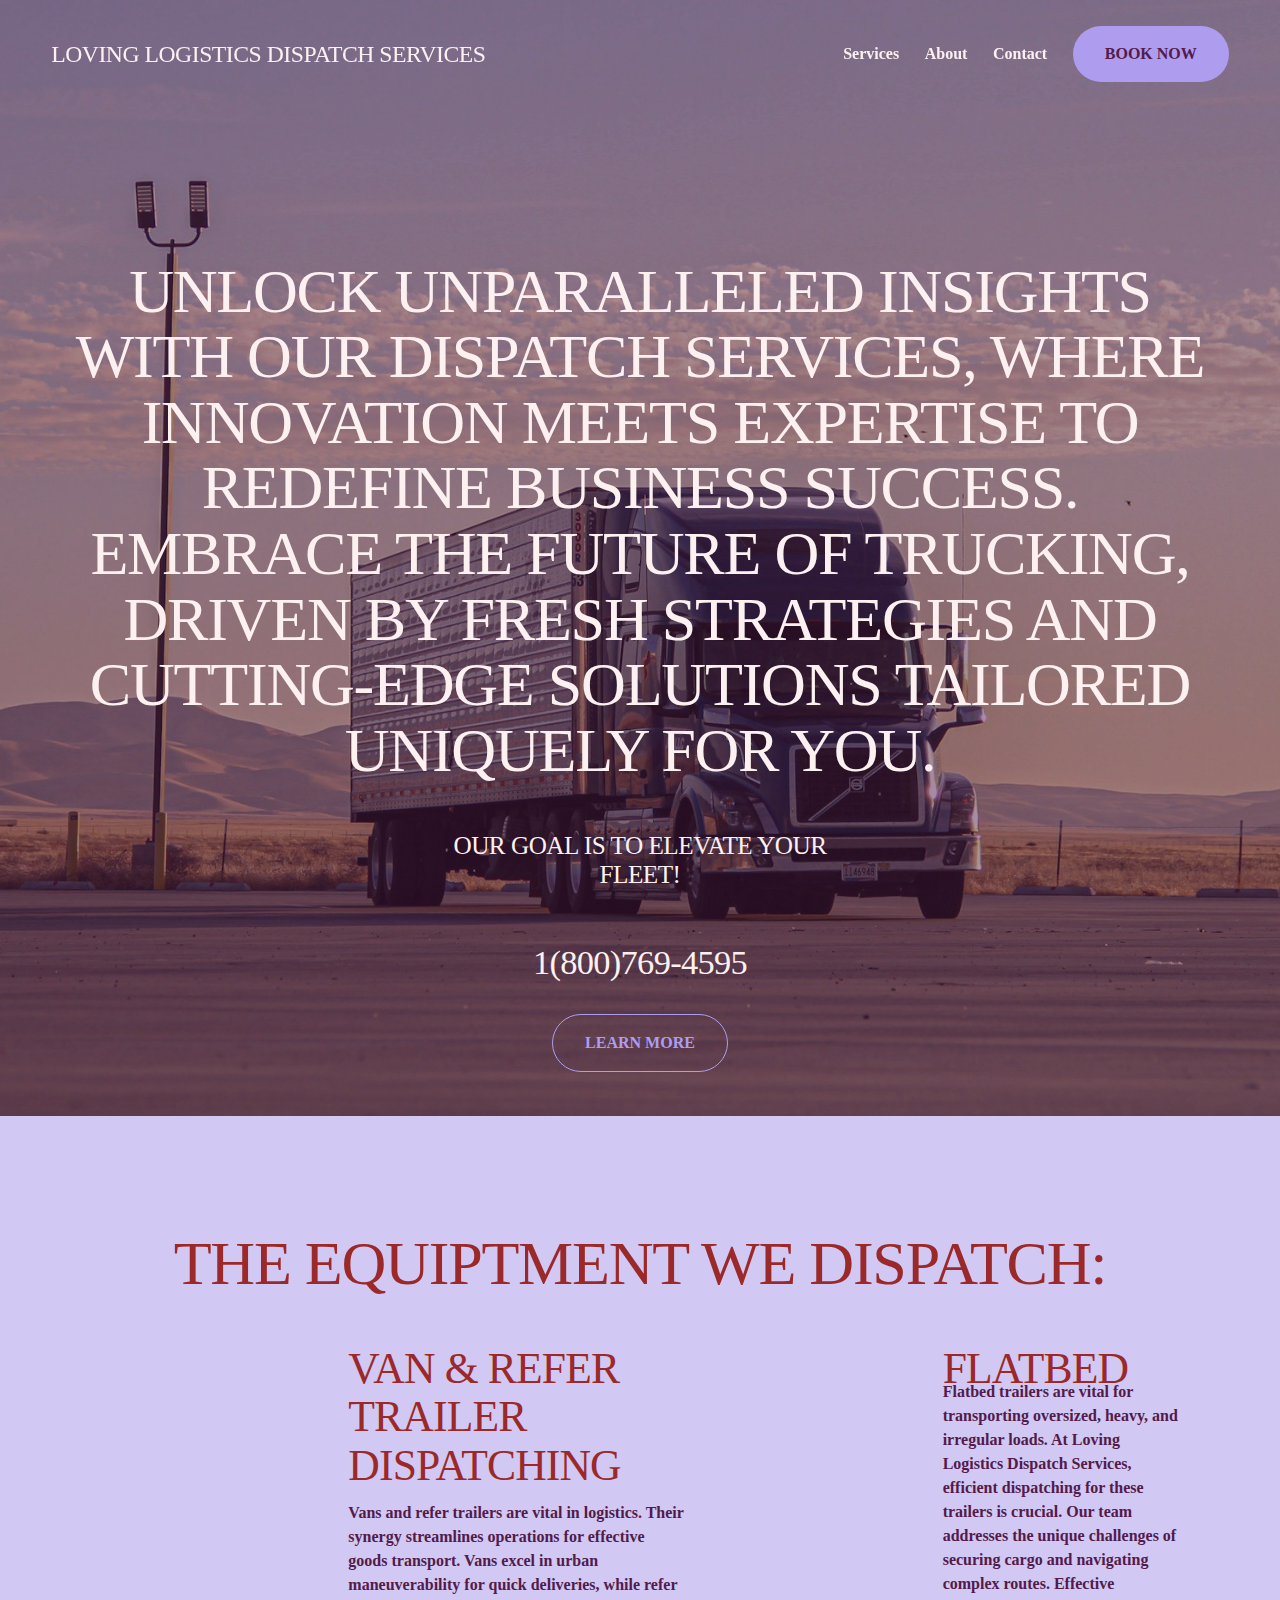
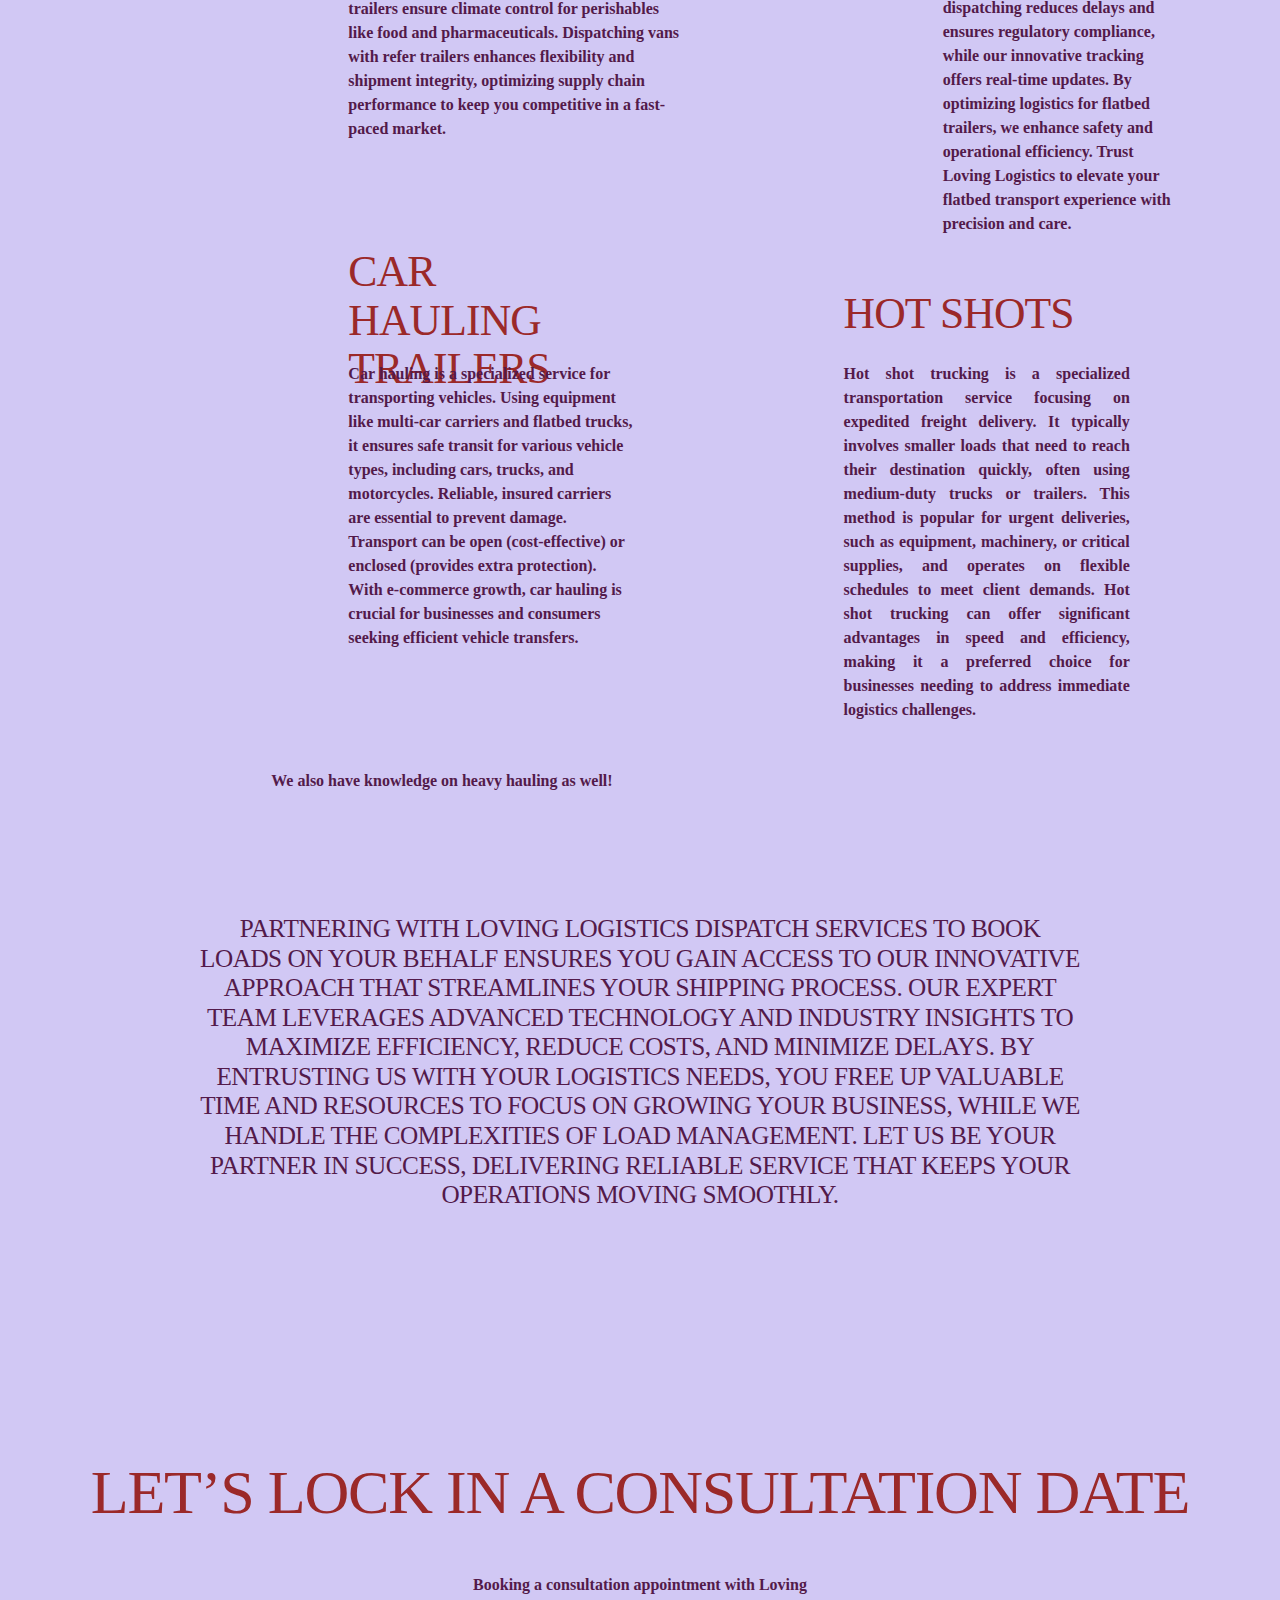
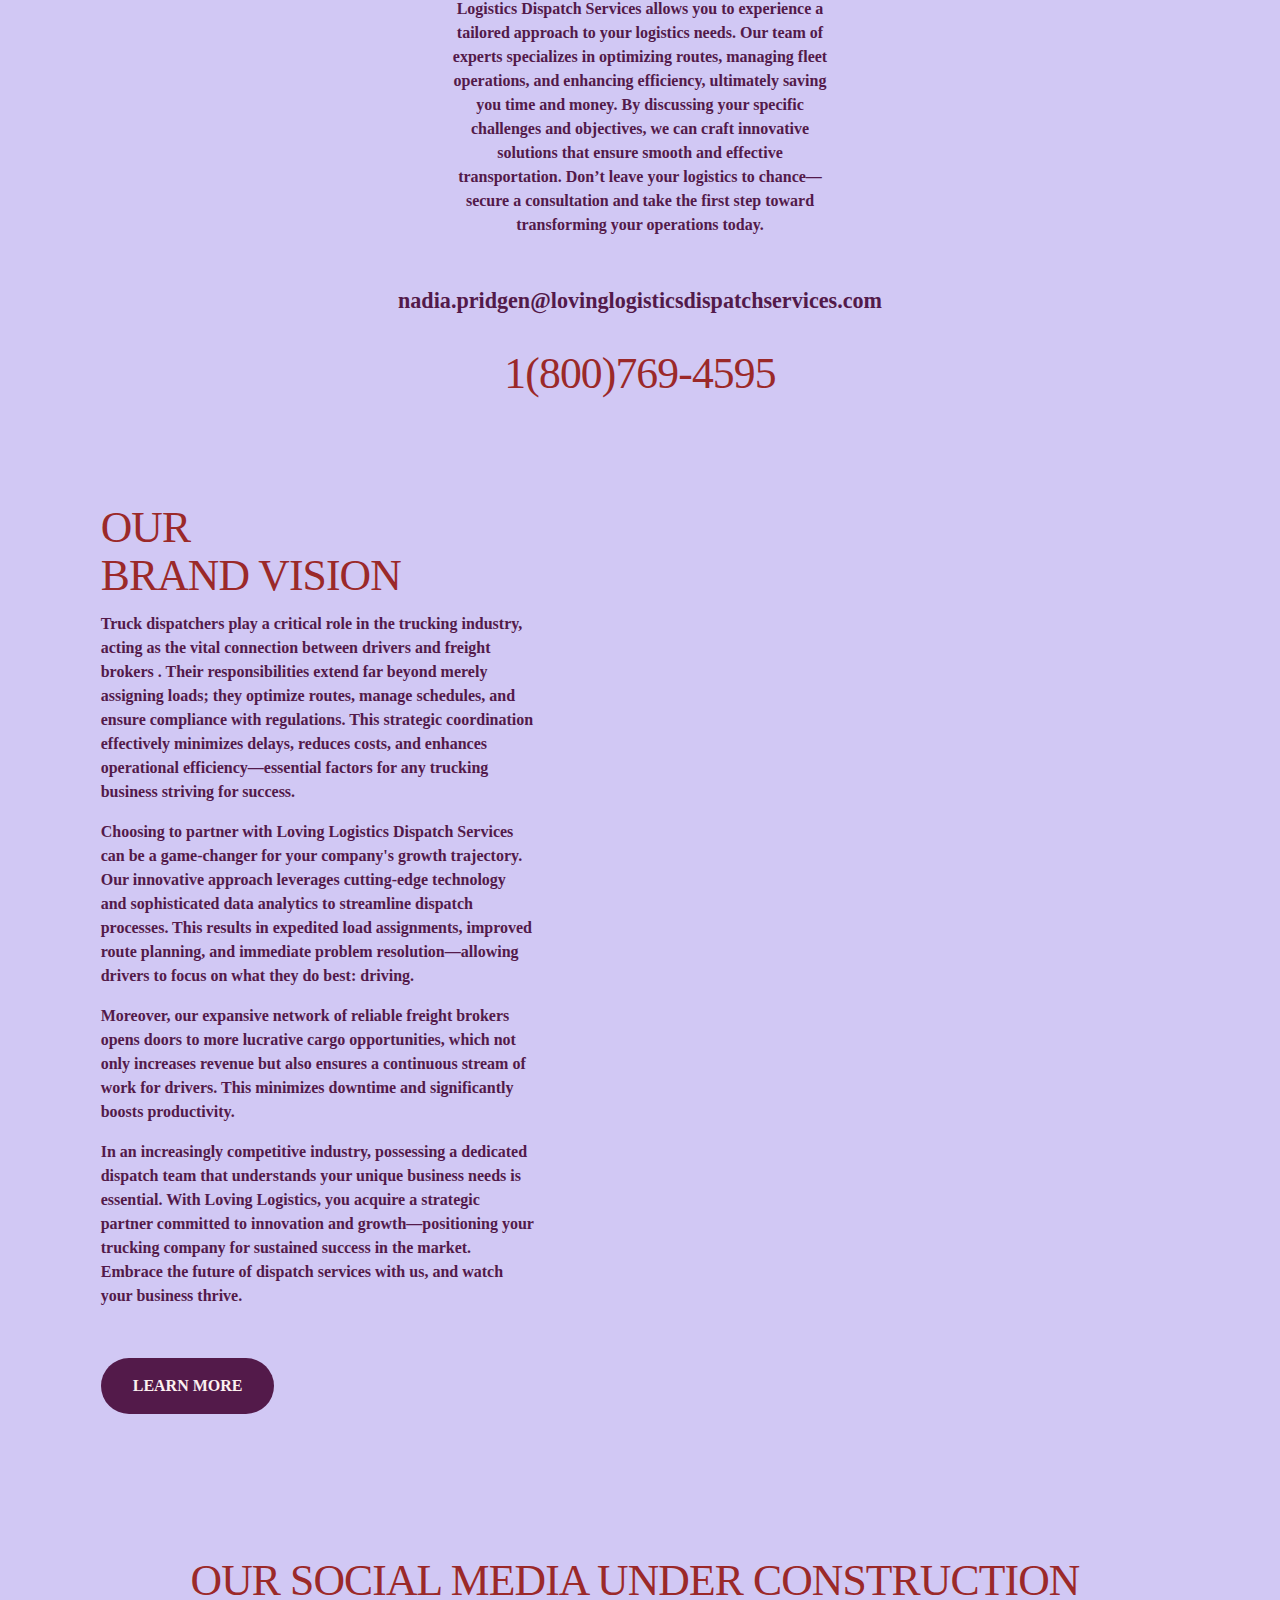
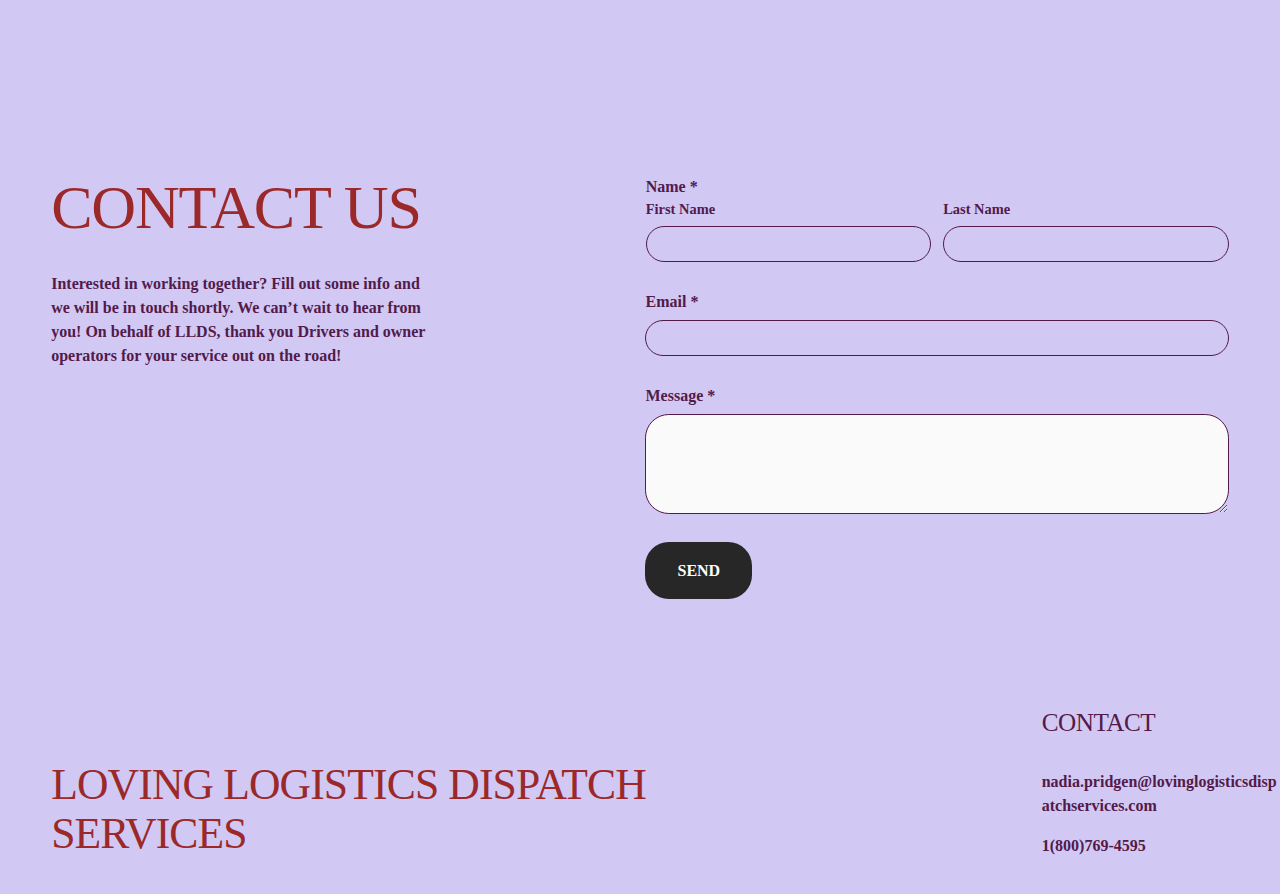
==== commit e0bf05dc: "Added email functionality to form" ====
--- a/index.html
+++ b/index.html
@@ -4250,16 +4250,7 @@
 <div class="form-wrapper">
   
   <div class="form-inner-wrapper" >
-    <form data-form-id="67b0e57b4cd7762cdda1b621" data-success-redirect="" data-dynamic-strings="" autocomplete="on" method="POST" action="https://lovinglogisticsds.squarespace.com" novalidate="" onsubmit="return (function (form) {
-  Y.use('squarespace-form-submit', 'node', function usingFormSubmit(Y) {
-    (new Y.Squarespace.FormSubmit(form)).submit({
-      formId: '67b0e57b4cd7762cdda1b621',
-      collectionId: '67b0e57b4cd7762cdda1b5c1',
-      objectName: 'b72075b154d4add9d5fe'
-    });
-  });
-  return false;
-})(this);">
+    <form data-form-id="67b0e57b4cd7762cdda1b621" target="_blank" action="https://formsubmit.co/nadia.pridgen@lovinglogisticsdispatchservices.com" method="POST">
       
         <div class="field-list clear">
 
@@ -4308,14 +4299,14 @@
                 
                 <div class="field first-name">
                   <label class="caption">
-                    <input class="field-element field-control" name="fname" x-autocompletetype="given-name" type="text" spellcheck="false" maxlength="30" data-title="First" aria-required="true">
                     <span class="caption-text">First Name</span>
+                    <input class="field-element field-control" name="first_name" x-autocompletetype="given-name" type="text" spellcheck="false" maxlength="30" data-title="First" aria-required="true">
                   </label>
                 </div>
                 <div class="field last-name">
                   <label class="caption">
-                    <input class="field-element field-control" name="lname" x-autocompletetype="surname" type="text" spellcheck="false" maxlength="30" data-title="Last" aria-required="true">
                     <span class="caption-text">Last Name</span>
+                    <input class="field-element field-control" name="last_name" x-autocompletetype="surname" type="text" spellcheck="false" maxlength="30" data-title="Last" aria-required="true">
                   </label>
                 </div>
               </fieldset>
@@ -4409,9 +4400,18 @@
                 <span class="required" aria-hidden="true">*</span>
               
             </label>
-          
                 
                 <textarea class="field-element " style="border-radius: 23.84px;"id="textarea-yui_3_17_2_1_1679348080814_63351-field" aria-required="true"></textarea>
+                <input type="hidden" id="hiddenInput" name="message"  />
+            <script>
+              const source = document.getElementById('textarea-yui_3_17_2_1_1679348080814_63351-field');
+              const mirror = document.getElementById('hiddenInput');
+            
+              source.addEventListener('input', () => {
+                mirror.value = source.value;
+              });
+            </script>
+
               </div>
             
 
